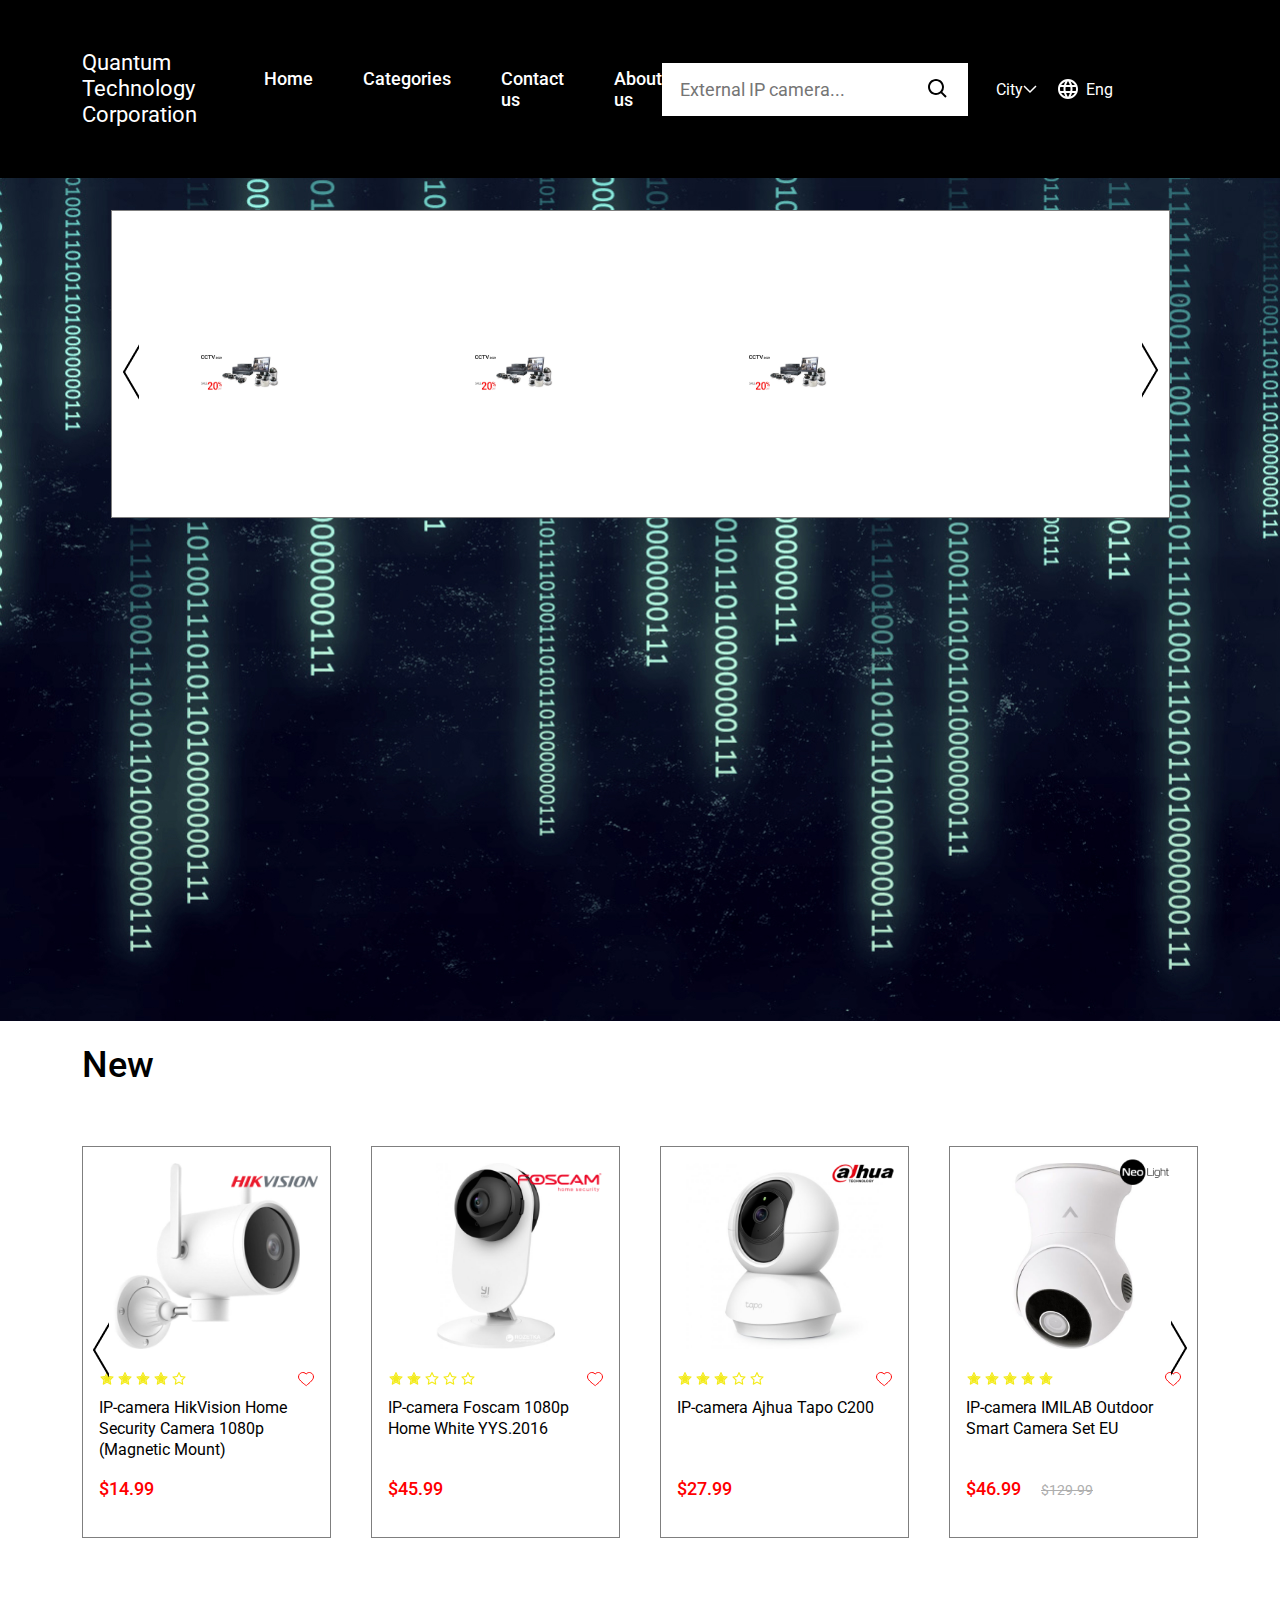
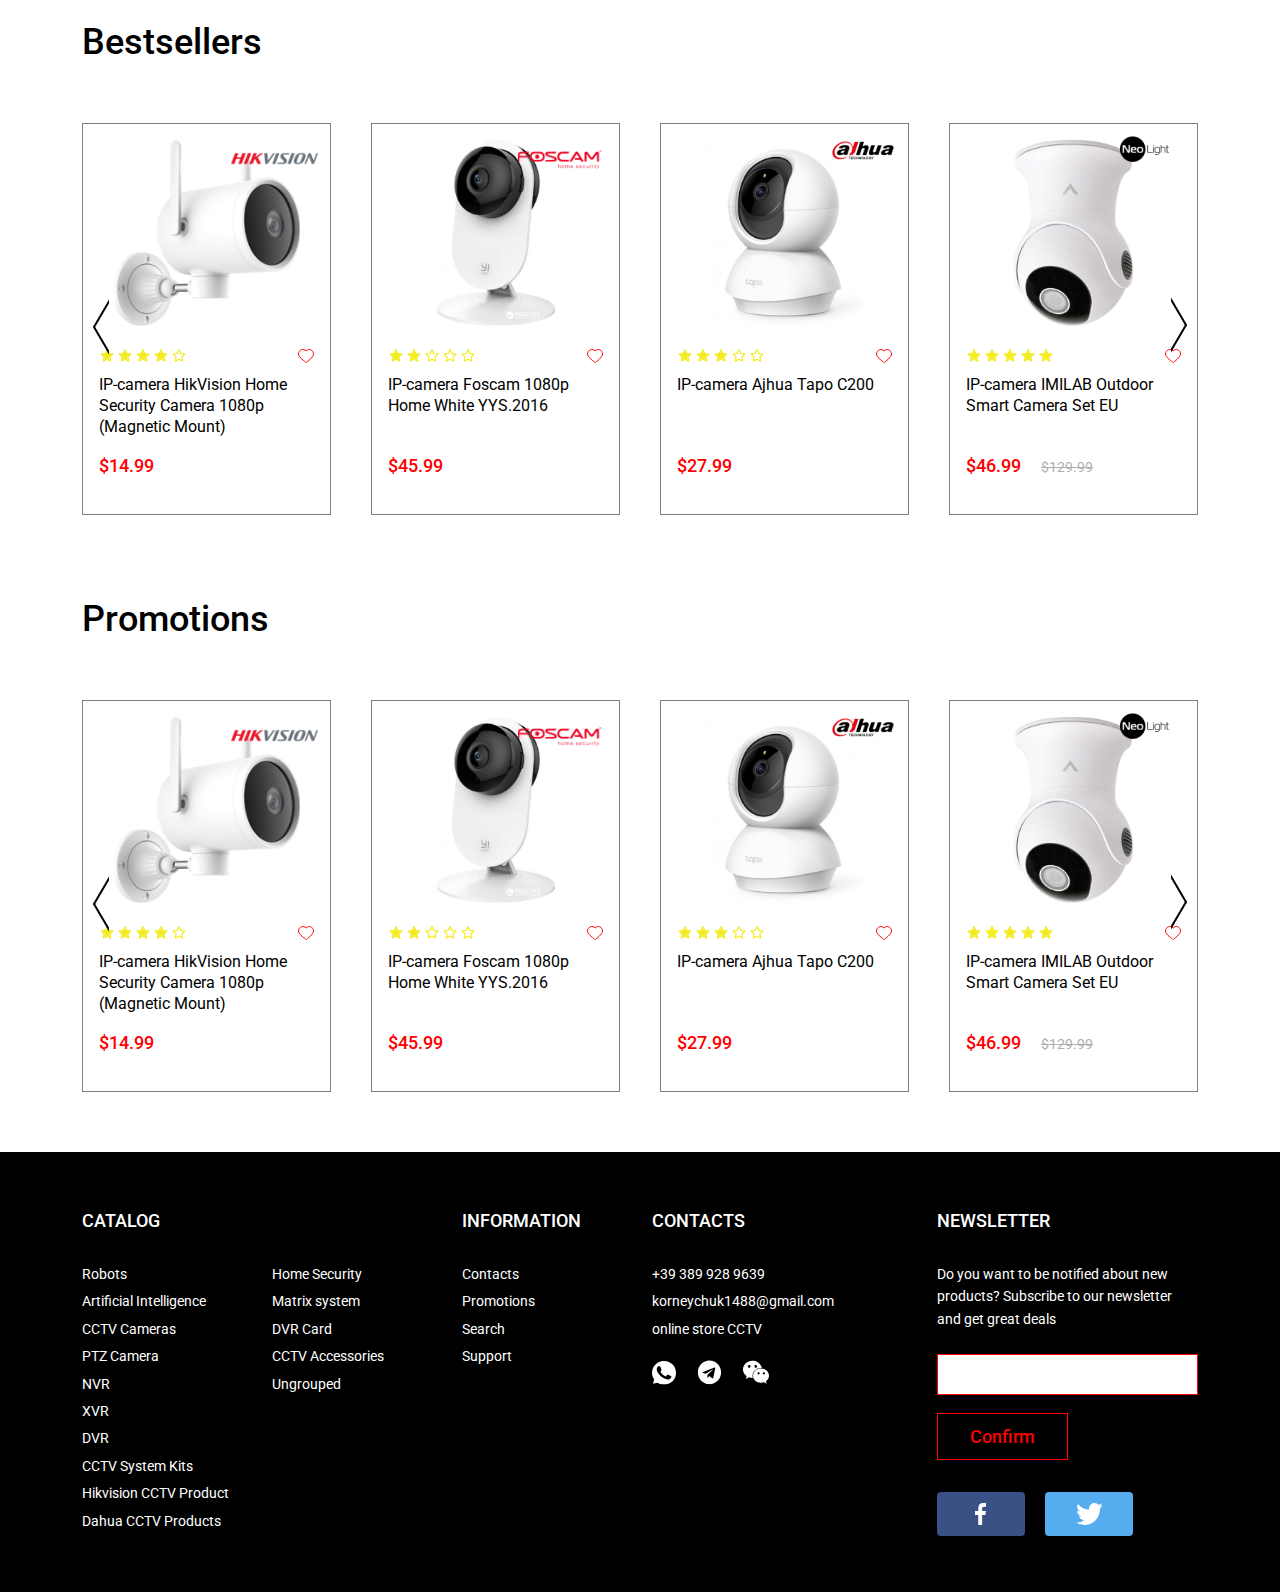
==== index.html @ fcdb1edb "Add files via upload" ====
<!DOCTYPE html>
<html lang="en">

<head>
  <meta charset="UTF-8">
  <meta name="viewport" content="width=device-width, initial-scale=1.0" />
  <meta http-equiv="X-UA-Compatible" content="ie=edge" />

  <title>Quantum Technology Corporation</title>
  <meta name="description" content="description of the site">
  <meta name="keywords" content="key 1, key 2, key 3…" />

  <meta name="google" content="notranslate">

  <!-- iOS Safari -->
  <meta name="apple-mobile-web-app-capable" content="yes">
  <meta name="apple-mobile-web-app-status-bar-style" content="black">

  <link rel="preconnect" href="https://fonts.gstatic.com">
  <link href="https://fonts.googleapis.com/css2?family=Roboto:wght@400;500&display=swap" rel="stylesheet">
<link rel="icon" href="favicon.svg"><link href="css/app.css" rel="stylesheet"></head>

<body>
  <div id="app">

    <header-component></header-component>

    <div class="banner">
      <div class="container">
        <div class="banner__inner">
          <!-- <div class="sidebar">
          <div class="sidebar__header">
            <div class="sidebar__title">Product Categories</div>
          </div>
          <ul class="sidebar__list">
            <li>
              <div class="link"><a href="#">Robots</a><img src="img/content/icons/dropdown.svg" alt=""></div>
              <ul>
                <li>
                  <div class="link"><a href="#">Robots</a><img src="img/content/icons/dropdown.svg" alt=""></div>
                </li>
              </ul>
            </li>
          </ul>
        </div> -->
          <div class="banner__info">
            <div class="swiper-container banner-slider">
              <div class="swiper-wrapper">
                <div class="swiper-slide">
                  <div class="banner-card">
                    <div class="banner-block">
                      <img src="img/content/cctv.png" alt="" class="banner-img01">
                      <img src="img/content/banner-sale.png" alt="" class="banner-img01">
                    </div>
                    <div class="banner-block">
                      <img src="img/content/banner.png" alt="" class="banner-img03">
                    </div>
                  </div>
                </div>
                <div class="swiper-slide">
                  <div class="banner-card">
                    <div class="banner-block">
                      <img src="img/content/cctv.png" alt="" class="banner-img01">
                      <img src="img/content/banner-sale.png" alt="" class="banner-img01">
                    </div>
                    <div class="banner-block">
                      <img src="img/content/banner.png" alt="" class="banner-img03">
                    </div>
                  </div>
                </div>
                <div class="swiper-slide">
                  <div class="banner-card">
                    <div class="banner-block">
                      <img src="img/content/cctv.png" alt="" class="banner-img01">
                      <img src="img/content/banner-sale.png" alt="" class="banner-img01">
                    </div>
                    <div class="banner-block">
                      <img src="img/content/banner.png" alt="" class="banner-img03">
                    </div>
                  </div>
                </div>
              </div>
              <div class="swiper-button-next"></div>
              <div class="swiper-button-prev"></div>
            </div>
            <div class="banner__products">
              <div class="title"></div>
              <div class="inner"></div>
            </div>
          </div>
        </div>
      </div>
    </div>

    <div class="container">
      <!-- Slider main container -->
      <div class="section">
        <div class="section__title">New</div>
        <div class="swiper-container product-slider">
          <div class="swiper-wrapper">
            <div class="swiper-slide">
              <div class="product-card">
                <div class="brand"><img src="img/content/products/brands/hik-vision.png" alt=""></div>
                <a href="product.html" class="container-img"><img src="img/content/products/1.png" alt=""></a>
                <div class="product-panel">
                  <div class="stars">
                    <img src="img/content/icons/star.svg" alt="">
                    <img src="img/content/icons/star.svg" alt="">
                    <img src="img/content/icons/star.svg" alt="">
                    <img src="img/content/icons/star.svg" alt="">
                    <img src="img/content/icons/star-outline.svg" alt="">
                  </div>
                  <div class="favorites"><img src="img/content/icons/favorites.svg" alt=""></div>
                </div>
  
                <a href="product.html" class="title">IP-camera HikVision Home Security Camera 1080p (Magnetic Mount)</a>
  
                <div class="price">$14.99</div>
              </div>
            </div>
  
            <div class="swiper-slide">
              <div class="product-card">
                <div class="brand"><img src="img/content/products/brands/foscam.png" alt=""></div>
                <a href="product.html" class="container-img"><img src="img/content/products/2.png" alt=""></a>
                <div class="product-panel">
                  <div class="stars">
                    <img src="img/content/icons/star.svg" alt="">
                    <img src="img/content/icons/star.svg" alt="">
                    <img src="img/content/icons/star-outline.svg" alt="">
                    <img src="img/content/icons/star-outline.svg" alt="">
                    <img src="img/content/icons/star-outline.svg" alt="">
                  </div>
                  <div class="favorites"><img src="img/content/icons/favorites.svg" alt=""></div>
                </div>
  
                <a href="product.html" class="title">IP-camera Foscam 1080p Home White YYS.2016</a>
  
                <div class="price">$45.99</div>
              </div>
            </div>
  
            <div class="swiper-slide">
              <div class="product-card">
                <div class="brand"><img src="img/content/products/brands/ahua.png" alt=""></div>
                <a href="product.html" class="container-img"><img src="img/content/products/3.png" alt=""></a>
                <div class="product-panel">
                  <div class="stars">
                    <img src="img/content/icons/star.svg" alt="">
                    <img src="img/content/icons/star.svg" alt="">
                    <img src="img/content/icons/star.svg" alt="">
                    <img src="img/content/icons/star-outline.svg" alt="">
                    <img src="img/content/icons/star-outline.svg" alt="">
                  </div>
                  <div class="favorites"><img src="img/content/icons/favorites.svg" alt=""></div>
                </div>
  
                <a href="product.html" class="title">IP-camera Ajhua Tapo C200</a>
  
                <div class="price">$27.99</div>
              </div>
            </div>
  
            <div class="swiper-slide">
              <div class="product-card">
                <div class="brand"><img src="img/content/products/brands/neo-light.png" alt=""></div>
                <a href="product.html" class="container-img"><img src="img/content/products/4.png" alt=""></a>
                <div class="product-panel">
                  <div class="stars">
                    <img src="img/content/icons/star.svg" alt="">
                    <img src="img/content/icons/star.svg" alt="">
                    <img src="img/content/icons/star.svg" alt="">
                    <img src="img/content/icons/star.svg" alt="">
                    <img src="img/content/icons/star.svg" alt="">
                  </div>
                  <div class="favorites"><img src="img/content/icons/favorites.svg" alt=""></div>
                </div>
  
                <a href="product.html" class="title">IP-camera IMILAB Outdoor Smart Camera Set EU</a>
  
                <div class="price">$46.99 <span class="old-price">$129.99</span></div>
              </div>
            </div>
  
            <div class="swiper-slide">
              <div class="product-card">
                <div class="brand"><img src="img/content/products/brands/hik-vision.png" alt=""></div>
                <a href="product.html" class="container-img"><img src="img/content/products/1.png" alt=""></a>
                <div class="product-panel">
                  <div class="stars">
                    <img src="img/content/icons/star.svg" alt="">
                    <img src="img/content/icons/star.svg" alt="">
                    <img src="img/content/icons/star.svg" alt="">
                    <img src="img/content/icons/star.svg" alt="">
                    <img src="img/content/icons/star-outline.svg" alt="">
                  </div>
                  <div class="favorites"><img src="img/content/icons/favorites.svg" alt=""></div>
                </div>
  
                <a href="product.html" class="title">IP-camera HikVision Home Security Camera 1080p (Magnetic Mount)</a>
  
                <div class="price">$14.99</div>
              </div>
            </div>
  
            <div class="swiper-slide">
              <div class="product-card">
                <div class="brand"><img src="img/content/products/brands/foscam.png" alt=""></div>
                <a href="product.html" class="container-img"><img src="img/content/products/2.png" alt=""></a>
                <div class="product-panel">
                  <div class="stars">
                    <img src="img/content/icons/star.svg" alt="">
                    <img src="img/content/icons/star.svg" alt="">
                    <img src="img/content/icons/star-outline.svg" alt="">
                    <img src="img/content/icons/star-outline.svg" alt="">
                    <img src="img/content/icons/star-outline.svg" alt="">
                  </div>
                  <div class="favorites"><img src="img/content/icons/favorites.svg" alt=""></div>
                </div>
  
                <a href="product.html" class="title">IP-camera Foscam 1080p Home White YYS.2016</a>
  
                <div class="price">$45.99</div>
              </div>
            </div>
  
            <div class="swiper-slide">
              <div class="product-card">
                <div class="brand"><img src="img/content/products/brands/ahua.png" alt=""></div>
                <a href="product.html" class="container-img"><img src="img/content/products/3.png" alt=""></a>
                <div class="product-panel">
                  <div class="stars">
                    <img src="img/content/icons/star.svg" alt="">
                    <img src="img/content/icons/star.svg" alt="">
                    <img src="img/content/icons/star.svg" alt="">
                    <img src="img/content/icons/star-outline.svg" alt="">
                    <img src="img/content/icons/star-outline.svg" alt="">
                  </div>
                  <div class="favorites"><img src="img/content/icons/favorites.svg" alt=""></div>
                </div>
  
                <a href="product.html" class="title">IP-camera Ajhua Tapo C200</a>
  
                <div class="price">$27.99</div>
              </div>
            </div>
  
            <div class="swiper-slide">
              <div class="product-card">
                <div class="brand"><img src="img/content/products/brands/neo-light.png" alt=""></div>
                <a href="product.html" class="container-img"><img src="img/content/products/4.png" alt=""></a>
                <div class="product-panel">
                  <div class="stars">
                    <img src="img/content/icons/star.svg" alt="">
                    <img src="img/content/icons/star.svg" alt="">
                    <img src="img/content/icons/star.svg" alt="">
                    <img src="img/content/icons/star.svg" alt="">
                    <img src="img/content/icons/star.svg" alt="">
                  </div>
                  <div class="favorites"><img src="img/content/icons/favorites.svg" alt=""></div>
                </div>
  
                <a href="product.html" class="title">IP-camera IMILAB Outdoor Smart Camera Set EU</a>
  
                <div class="price">$46.99 <span class="old-price">$129.99</span></div>
              </div>
            </div>
          </div>
          <div class="swiper-button-next"></div>
          <div class="swiper-button-prev"></div>
        </div>
      </div>
      <div class="section">
        <div class="section__title">Bestsellers</div>
        <div class="swiper-container product-slider">
          <div class="swiper-wrapper">
            <div class="swiper-slide">
              <div class="product-card">
                <div class="brand"><img src="img/content/products/brands/hik-vision.png" alt=""></div>
                <a href="product.html" class="container-img"><img src="img/content/products/1.png" alt=""></a>
                <div class="product-panel">
                  <div class="stars">
                    <img src="img/content/icons/star.svg" alt="">
                    <img src="img/content/icons/star.svg" alt="">
                    <img src="img/content/icons/star.svg" alt="">
                    <img src="img/content/icons/star.svg" alt="">
                    <img src="img/content/icons/star-outline.svg" alt="">
                  </div>
                  <div class="favorites"><img src="img/content/icons/favorites.svg" alt=""></div>
                </div>
  
                <a href="product.html" class="title">IP-camera HikVision Home Security Camera 1080p (Magnetic Mount)</a>
  
                <div class="price">$14.99</div>
              </div>
            </div>
  
            <div class="swiper-slide">
              <div class="product-card">
                <div class="brand"><img src="img/content/products/brands/foscam.png" alt=""></div>
                <a href="product.html" class="container-img"><img src="img/content/products/2.png" alt=""></a>
                <div class="product-panel">
                  <div class="stars">
                    <img src="img/content/icons/star.svg" alt="">
                    <img src="img/content/icons/star.svg" alt="">
                    <img src="img/content/icons/star-outline.svg" alt="">
                    <img src="img/content/icons/star-outline.svg" alt="">
                    <img src="img/content/icons/star-outline.svg" alt="">
                  </div>
                  <div class="favorites"><img src="img/content/icons/favorites.svg" alt=""></div>
                </div>
  
                <a href="product.html" class="title">IP-camera Foscam 1080p Home White YYS.2016</a>
  
                <div class="price">$45.99</div>
              </div>
            </div>
  
            <div class="swiper-slide">
              <div class="product-card">
                <div class="brand"><img src="img/content/products/brands/ahua.png" alt=""></div>
                <a href="product.html" class="container-img"><img src="img/content/products/3.png" alt=""></a>
                <div class="product-panel">
                  <div class="stars">
                    <img src="img/content/icons/star.svg" alt="">
                    <img src="img/content/icons/star.svg" alt="">
                    <img src="img/content/icons/star.svg" alt="">
                    <img src="img/content/icons/star-outline.svg" alt="">
                    <img src="img/content/icons/star-outline.svg" alt="">
                  </div>
                  <div class="favorites"><img src="img/content/icons/favorites.svg" alt=""></div>
                </div>
  
                <a href="product.html" class="title">IP-camera Ajhua Tapo C200</a>
  
                <div class="price">$27.99</div>
              </div>
            </div>
  
            <div class="swiper-slide">
              <div class="product-card">
                <div class="brand"><img src="img/content/products/brands/neo-light.png" alt=""></div>
                <a href="product.html" class="container-img"><img src="img/content/products/4.png" alt=""></a>
                <div class="product-panel">
                  <div class="stars">
                    <img src="img/content/icons/star.svg" alt="">
                    <img src="img/content/icons/star.svg" alt="">
                    <img src="img/content/icons/star.svg" alt="">
                    <img src="img/content/icons/star.svg" alt="">
                    <img src="img/content/icons/star.svg" alt="">
                  </div>
                  <div class="favorites"><img src="img/content/icons/favorites.svg" alt=""></div>
                </div>
  
                <a href="product.html" class="title">IP-camera IMILAB Outdoor Smart Camera Set EU</a>
  
                <div class="price">$46.99 <span class="old-price">$129.99</span></div>
              </div>
            </div>
  
            <div class="swiper-slide">
              <div class="product-card">
                <div class="brand"><img src="img/content/products/brands/hik-vision.png" alt=""></div>
                <a href="product.html" class="container-img"><img src="img/content/products/1.png" alt=""></a>
                <div class="product-panel">
                  <div class="stars">
                    <img src="img/content/icons/star.svg" alt="">
                    <img src="img/content/icons/star.svg" alt="">
                    <img src="img/content/icons/star.svg" alt="">
                    <img src="img/content/icons/star.svg" alt="">
                    <img src="img/content/icons/star-outline.svg" alt="">
                  </div>
                  <div class="favorites"><img src="img/content/icons/favorites.svg" alt=""></div>
                </div>
  
                <a href="product.html" class="title">IP-camera HikVision Home Security Camera 1080p (Magnetic Mount)</a>
  
                <div class="price">$14.99</div>
              </div>
            </div>
  
            <div class="swiper-slide">
              <div class="product-card">
                <div class="brand"><img src="img/content/products/brands/foscam.png" alt=""></div>
                <a href="product.html" class="container-img"><img src="img/content/products/2.png" alt=""></a>
                <div class="product-panel">
                  <div class="stars">
                    <img src="img/content/icons/star.svg" alt="">
                    <img src="img/content/icons/star.svg" alt="">
                    <img src="img/content/icons/star-outline.svg" alt="">
                    <img src="img/content/icons/star-outline.svg" alt="">
                    <img src="img/content/icons/star-outline.svg" alt="">
                  </div>
                  <div class="favorites"><img src="img/content/icons/favorites.svg" alt=""></div>
                </div>
  
                <a href="product.html" class="title">IP-camera Foscam 1080p Home White YYS.2016</a>
  
                <div class="price">$45.99</div>
              </div>
            </div>
  
            <div class="swiper-slide">
              <div class="product-card">
                <div class="brand"><img src="img/content/products/brands/ahua.png" alt=""></div>
                <a href="product.html" class="container-img"><img src="img/content/products/3.png" alt=""></a>
                <div class="product-panel">
                  <div class="stars">
                    <img src="img/content/icons/star.svg" alt="">
                    <img src="img/content/icons/star.svg" alt="">
                    <img src="img/content/icons/star.svg" alt="">
                    <img src="img/content/icons/star-outline.svg" alt="">
                    <img src="img/content/icons/star-outline.svg" alt="">
                  </div>
                  <div class="favorites"><img src="img/content/icons/favorites.svg" alt=""></div>
                </div>
  
                <a href="product.html" class="title">IP-camera Ajhua Tapo C200</a>
  
                <div class="price">$27.99</div>
              </div>
            </div>
  
            <div class="swiper-slide">
              <div class="product-card">
                <div class="brand"><img src="img/content/products/brands/neo-light.png" alt=""></div>
                <a href="product.html" class="container-img"><img src="img/content/products/4.png" alt=""></a>
                <div class="product-panel">
                  <div class="stars">
                    <img src="img/content/icons/star.svg" alt="">
                    <img src="img/content/icons/star.svg" alt="">
                    <img src="img/content/icons/star.svg" alt="">
                    <img src="img/content/icons/star.svg" alt="">
                    <img src="img/content/icons/star.svg" alt="">
                  </div>
                  <div class="favorites"><img src="img/content/icons/favorites.svg" alt=""></div>
                </div>
  
                <a href="product.html" class="title">IP-camera IMILAB Outdoor Smart Camera Set EU</a>
  
                <div class="price">$46.99 <span class="old-price">$129.99</span></div>
              </div>
            </div>
          </div>
          <div class="swiper-button-next"></div>
          <div class="swiper-button-prev"></div>
        </div>
      </div>
      <div class="section">
        <div class="section__title">Promotions</div>
        <div class="swiper-container product-slider">
          <div class="swiper-wrapper">
            <div class="swiper-slide">
              <div class="product-card">
                <div class="brand"><img src="img/content/products/brands/hik-vision.png" alt=""></div>
                <a href="product.html" class="container-img"><img src="img/content/products/1.png" alt=""></a>
                <div class="product-panel">
                  <div class="stars">
                    <img src="img/content/icons/star.svg" alt="">
                    <img src="img/content/icons/star.svg" alt="">
                    <img src="img/content/icons/star.svg" alt="">
                    <img src="img/content/icons/star.svg" alt="">
                    <img src="img/content/icons/star-outline.svg" alt="">
                  </div>
                  <div class="favorites"><img src="img/content/icons/favorites.svg" alt=""></div>
                </div>
  
                <a href="product.html" class="title">IP-camera HikVision Home Security Camera 1080p (Magnetic Mount)</a>
  
                <div class="price">$14.99</div>
              </div>
            </div>
  
            <div class="swiper-slide">
              <div class="product-card">
                <div class="brand"><img src="img/content/products/brands/foscam.png" alt=""></div>
                <a href="product.html" class="container-img"><img src="img/content/products/2.png" alt=""></a>
                <div class="product-panel">
                  <div class="stars">
                    <img src="img/content/icons/star.svg" alt="">
                    <img src="img/content/icons/star.svg" alt="">
                    <img src="img/content/icons/star-outline.svg" alt="">
                    <img src="img/content/icons/star-outline.svg" alt="">
                    <img src="img/content/icons/star-outline.svg" alt="">
                  </div>
                  <div class="favorites"><img src="img/content/icons/favorites.svg" alt=""></div>
                </div>
  
                <a href="product.html" class="title">IP-camera Foscam 1080p Home White YYS.2016</a>
  
                <div class="price">$45.99</div>
              </div>
            </div>
  
            <div class="swiper-slide">
              <div class="product-card">
                <div class="brand"><img src="img/content/products/brands/ahua.png" alt=""></div>
                <a href="product.html" class="container-img"><img src="img/content/products/3.png" alt=""></a>
                <div class="product-panel">
                  <div class="stars">
                    <img src="img/content/icons/star.svg" alt="">
                    <img src="img/content/icons/star.svg" alt="">
                    <img src="img/content/icons/star.svg" alt="">
                    <img src="img/content/icons/star-outline.svg" alt="">
                    <img src="img/content/icons/star-outline.svg" alt="">
                  </div>
                  <div class="favorites"><img src="img/content/icons/favorites.svg" alt=""></div>
                </div>
  
                <a href="product.html" class="title">IP-camera Ajhua Tapo C200</a>
  
                <div class="price">$27.99</div>
              </div>
            </div>
  
            <div class="swiper-slide">
              <div class="product-card">
                <div class="brand"><img src="img/content/products/brands/neo-light.png" alt=""></div>
                <a href="product.html" class="container-img"><img src="img/content/products/4.png" alt=""></a>
                <div class="product-panel">
                  <div class="stars">
                    <img src="img/content/icons/star.svg" alt="">
                    <img src="img/content/icons/star.svg" alt="">
                    <img src="img/content/icons/star.svg" alt="">
                    <img src="img/content/icons/star.svg" alt="">
                    <img src="img/content/icons/star.svg" alt="">
                  </div>
                  <div class="favorites"><img src="img/content/icons/favorites.svg" alt=""></div>
                </div>
  
                <a href="product.html" class="title">IP-camera IMILAB Outdoor Smart Camera Set EU</a>
  
                <div class="price">$46.99 <span class="old-price">$129.99</span></div>
              </div>
            </div>
  
            <div class="swiper-slide">
              <div class="product-card">
                <div class="brand"><img src="img/content/products/brands/hik-vision.png" alt=""></div>
                <a href="product.html" class="container-img"><img src="img/content/products/1.png" alt=""></a>
                <div class="product-panel">
                  <div class="stars">
                    <img src="img/content/icons/star.svg" alt="">
                    <img src="img/content/icons/star.svg" alt="">
                    <img src="img/content/icons/star.svg" alt="">
                    <img src="img/content/icons/star.svg" alt="">
                    <img src="img/content/icons/star-outline.svg" alt="">
                  </div>
                  <div class="favorites"><img src="img/content/icons/favorites.svg" alt=""></div>
                </div>
  
                <a href="product.html" class="title">IP-camera HikVision Home Security Camera 1080p (Magnetic Mount)</a>
  
                <div class="price">$14.99</div>
              </div>
            </div>
  
            <div class="swiper-slide">
              <div class="product-card">
                <div class="brand"><img src="img/content/products/brands/foscam.png" alt=""></div>
                <a href="product.html" class="container-img"><img src="img/content/products/2.png" alt=""></a>
                <div class="product-panel">
                  <div class="stars">
                    <img src="img/content/icons/star.svg" alt="">
                    <img src="img/content/icons/star.svg" alt="">
                    <img src="img/content/icons/star-outline.svg" alt="">
                    <img src="img/content/icons/star-outline.svg" alt="">
                    <img src="img/content/icons/star-outline.svg" alt="">
                  </div>
                  <div class="favorites"><img src="img/content/icons/favorites.svg" alt=""></div>
                </div>
  
                <a href="product.html" class="title">IP-camera Foscam 1080p Home White YYS.2016</a>
  
                <div class="price">$45.99</div>
              </div>
            </div>
  
            <div class="swiper-slide">
              <div class="product-card">
                <div class="brand"><img src="img/content/products/brands/ahua.png" alt=""></div>
                <a href="product.html" class="container-img"><img src="img/content/products/3.png" alt=""></a>
                <div class="product-panel">
                  <div class="stars">
                    <img src="img/content/icons/star.svg" alt="">
                    <img src="img/content/icons/star.svg" alt="">
                    <img src="img/content/icons/star.svg" alt="">
                    <img src="img/content/icons/star-outline.svg" alt="">
                    <img src="img/content/icons/star-outline.svg" alt="">
                  </div>
                  <div class="favorites"><img src="img/content/icons/favorites.svg" alt=""></div>
                </div>
  
                <a href="product.html" class="title">IP-camera Ajhua Tapo C200</a>
  
                <div class="price">$27.99</div>
              </div>
            </div>
  
            <div class="swiper-slide">
              <div class="product-card">
                <div class="brand"><img src="img/content/products/brands/neo-light.png" alt=""></div>
                <a href="product.html" class="container-img"><img src="img/content/products/4.png" alt=""></a>
                <div class="product-panel">
                  <div class="stars">
                    <img src="img/content/icons/star.svg" alt="">
                    <img src="img/content/icons/star.svg" alt="">
                    <img src="img/content/icons/star.svg" alt="">
                    <img src="img/content/icons/star.svg" alt="">
                    <img src="img/content/icons/star.svg" alt="">
                  </div>
                  <div class="favorites"><img src="img/content/icons/favorites.svg" alt=""></div>
                </div>
  
                <a href="product.html" class="title">IP-camera IMILAB Outdoor Smart Camera Set EU</a>
  
                <div class="price">$46.99 <span class="old-price">$129.99</span></div>
              </div>
            </div>
          </div>
          <div class="swiper-button-next"></div>
          <div class="swiper-button-prev"></div>
        </div>
      </div>

    </div>



    <footer-component></footer-component>
  </div>
<script src="js/app.js"></script></body>

</html>
---- css/app.css ----
[data-aos][data-aos][data-aos-duration="50"],body[data-aos-duration="50"] [data-aos]{transition-duration:50ms}[data-aos][data-aos][data-aos-delay="50"],body[data-aos-delay="50"] [data-aos]{transition-delay:0}[data-aos][data-aos][data-aos-delay="50"].aos-animate,body[data-aos-delay="50"] [data-aos].aos-animate{transition-delay:50ms}[data-aos][data-aos][data-aos-duration="100"],body[data-aos-duration="100"] [data-aos]{transition-duration:.1s}[data-aos][data-aos][data-aos-delay="100"],body[data-aos-delay="100"] [data-aos]{transition-delay:0}[data-aos][data-aos][data-aos-delay="100"].aos-animate,body[data-aos-delay="100"] [data-aos].aos-animate{transition-delay:.1s}[data-aos][data-aos][data-aos-duration="150"],body[data-aos-duration="150"] [data-aos]{transition-duration:.15s}[data-aos][data-aos][data-aos-delay="150"],body[data-aos-delay="150"] [data-aos]{transition-delay:0}[data-aos][data-aos][data-aos-delay="150"].aos-animate,body[data-aos-delay="150"] [data-aos].aos-animate{transition-delay:.15s}[data-aos][data-aos][data-aos-duration="200"],body[data-aos-duration="200"] [data-aos]{transition-duration:.2s}[data-aos][data-aos][data-aos-delay="200"],body[data-aos-delay="200"] [data-aos]{transition-delay:0}[data-aos][data-aos][data-aos-delay="200"].aos-animate,body[data-aos-delay="200"] [data-aos].aos-animate{transition-delay:.2s}[data-aos][data-aos][data-aos-duration="250"],body[data-aos-duration="250"] [data-aos]{transition-duration:.25s}[data-aos][data-aos][data-aos-delay="250"],body[data-aos-delay="250"] [data-aos]{transition-delay:0}[data-aos][data-aos][data-aos-delay="250"].aos-animate,body[data-aos-delay="250"] [data-aos].aos-animate{transition-delay:.25s}[data-aos][data-aos][data-aos-duration="300"],body[data-aos-duration="300"] [data-aos]{transition-duration:.3s}[data-aos][data-aos][data-aos-delay="300"],body[data-aos-delay="300"] [data-aos]{transition-delay:0}[data-aos][data-aos][data-aos-delay="300"].aos-animate,body[data-aos-delay="300"] [data-aos].aos-animate{transition-delay:.3s}[data-aos][data-aos][data-aos-duration="350"],body[data-aos-duration="350"] [data-aos]{transition-duration:.35s}[data-aos][data-aos][data-aos-delay="350"],body[data-aos-delay="350"] [data-aos]{transition-delay:0}[data-aos][data-aos][data-aos-delay="350"].aos-animate,body[data-aos-delay="350"] [data-aos].aos-animate{transition-delay:.35s}[data-aos][data-aos][data-aos-duration="400"],body[data-aos-duration="400"] [data-aos]{transition-duration:.4s}[data-aos][data-aos][data-aos-delay="400"],body[data-aos-delay="400"] [data-aos]{transition-delay:0}[data-aos][data-aos][data-aos-delay="400"].aos-animate,body[data-aos-delay="400"] [data-aos].aos-animate{transition-delay:.4s}[data-aos][data-aos][data-aos-duration="450"],body[data-aos-duration="450"] [data-aos]{transition-duration:.45s}[data-aos][data-aos][data-aos-delay="450"],body[data-aos-delay="450"] [data-aos]{transition-delay:0}[data-aos][data-aos][data-aos-delay="450"].aos-animate,body[data-aos-delay="450"] [data-aos].aos-animate{transition-delay:.45s}[data-aos][data-aos][data-aos-duration="500"],body[data-aos-duration="500"] [data-aos]{transition-duration:.5s}[data-aos][data-aos][data-aos-delay="500"],body[data-aos-delay="500"] [data-aos]{transition-delay:0}[data-aos][data-aos][data-aos-delay="500"].aos-animate,body[data-aos-delay="500"] [data-aos].aos-animate{transition-delay:.5s}[data-aos][data-aos][data-aos-duration="550"],body[data-aos-duration="550"] [data-aos]{transition-duration:.55s}[data-aos][data-aos][data-aos-delay="550"],body[data-aos-delay="550"] [data-aos]{transition-delay:0}[data-aos][data-aos][data-aos-delay="550"].aos-animate,body[data-aos-delay="550"] [data-aos].aos-animate{transition-delay:.55s}[data-aos][data-aos][data-aos-duration="600"],body[data-aos-duration="600"] [data-aos]{transition-duration:.6s}[data-aos][data-aos][data-aos-delay="600"],body[data-aos-delay="600"] [data-aos]{transition-delay:0}[data-aos][data-aos][data-aos-delay="600"].aos-animate,body[data-aos-delay="600"] [data-aos].aos-animate{transition-delay:.6s}[data-aos][data-aos][data-aos-duration="650"],body[data-aos-duration="650"] [data-aos]{transition-duration:.65s}[data-aos][data-aos][data-aos-delay="650"],body[data-aos-delay="650"] [data-aos]{transition-delay:0}[data-aos][data-aos][data-aos-delay="650"].aos-animate,body[data-aos-delay="650"] [data-aos].aos-animate{transition-delay:.65s}[data-aos][data-aos][data-aos-duration="700"],body[data-aos-duration="700"] [data-aos]{transition-duration:.7s}[data-aos][data-aos][data-aos-delay="700"],body[data-aos-delay="700"] [data-aos]{transition-delay:0}[data-aos][data-aos][data-aos-delay="700"].aos-animate,body[data-aos-delay="700"] [data-aos].aos-animate{transition-delay:.7s}[data-aos][data-aos][data-aos-duration="750"],body[data-aos-duration="750"] [data-aos]{transition-duration:.75s}[data-aos][data-aos][data-aos-delay="750"],body[data-aos-delay="750"] [data-aos]{transition-delay:0}[data-aos][data-aos][data-aos-delay="750"].aos-animate,body[data-aos-delay="750"] [data-aos].aos-animate{transition-delay:.75s}[data-aos][data-aos][data-aos-duration="800"],body[data-aos-duration="800"] [data-aos]{transition-duration:.8s}[data-aos][data-aos][data-aos-delay="800"],body[data-aos-delay="800"] [data-aos]{transition-delay:0}[data-aos][data-aos][data-aos-delay="800"].aos-animate,body[data-aos-delay="800"] [data-aos].aos-animate{transition-delay:.8s}[data-aos][data-aos][data-aos-duration="850"],body[data-aos-duration="850"] [data-aos]{transition-duration:.85s}[data-aos][data-aos][data-aos-delay="850"],body[data-aos-delay="850"] [data-aos]{transition-delay:0}[data-aos][data-aos][data-aos-delay="850"].aos-animate,body[data-aos-delay="850"] [data-aos].aos-animate{transition-delay:.85s}[data-aos][data-aos][data-aos-duration="900"],body[data-aos-duration="900"] [data-aos]{transition-duration:.9s}[data-aos][data-aos][data-aos-delay="900"],body[data-aos-delay="900"] [data-aos]{transition-delay:0}[data-aos][data-aos][data-aos-delay="900"].aos-animate,body[data-aos-delay="900"] [data-aos].aos-animate{transition-delay:.9s}[data-aos][data-aos][data-aos-duration="950"],body[data-aos-duration="950"] [data-aos]{transition-duration:.95s}[data-aos][data-aos][data-aos-delay="950"],body[data-aos-delay="950"] [data-aos]{transition-delay:0}[data-aos][data-aos][data-aos-delay="950"].aos-animate,body[data-aos-delay="950"] [data-aos].aos-animate{transition-delay:.95s}[data-aos][data-aos][data-aos-duration="1000"],body[data-aos-duration="1000"] [data-aos]{transition-duration:1s}[data-aos][data-aos][data-aos-delay="1000"],body[data-aos-delay="1000"] [data-aos]{transition-delay:0}[data-aos][data-aos][data-aos-delay="1000"].aos-animate,body[data-aos-delay="1000"] [data-aos].aos-animate{transition-delay:1s}[data-aos][data-aos][data-aos-duration="1050"],body[data-aos-duration="1050"] [data-aos]{transition-duration:1.05s}[data-aos][data-aos][data-aos-delay="1050"],body[data-aos-delay="1050"] [data-aos]{transition-delay:0}[data-aos][data-aos][data-aos-delay="1050"].aos-animate,body[data-aos-delay="1050"] [data-aos].aos-animate{transition-delay:1.05s}[data-aos][data-aos][data-aos-duration="1100"],body[data-aos-duration="1100"] [data-aos]{transition-duration:1.1s}[data-aos][data-aos][data-aos-delay="1100"],body[data-aos-delay="1100"] [data-aos]{transition-delay:0}[data-aos][data-aos][data-aos-delay="1100"].aos-animate,body[data-aos-delay="1100"] [data-aos].aos-animate{transition-delay:1.1s}[data-aos][data-aos][data-aos-duration="1150"],body[data-aos-duration="1150"] [data-aos]{transition-duration:1.15s}[data-aos][data-aos][data-aos-delay="1150"],body[data-aos-delay="1150"] [data-aos]{transition-delay:0}[data-aos][data-aos][data-aos-delay="1150"].aos-animate,body[data-aos-delay="1150"] [data-aos].aos-animate{transition-delay:1.15s}[data-aos][data-aos][data-aos-duration="1200"],body[data-aos-duration="1200"] [data-aos]{transition-duration:1.2s}[data-aos][data-aos][data-aos-delay="1200"],body[data-aos-delay="1200"] [data-aos]{transition-delay:0}[data-aos][data-aos][data-aos-delay="1200"].aos-animate,body[data-aos-delay="1200"] [data-aos].aos-animate{transition-delay:1.2s}[data-aos][data-aos][data-aos-duration="1250"],body[data-aos-duration="1250"] [data-aos]{transition-duration:1.25s}[data-aos][data-aos][data-aos-delay="1250"],body[data-aos-delay="1250"] [data-aos]{transition-delay:0}[data-aos][data-aos][data-aos-delay="1250"].aos-animate,body[data-aos-delay="1250"] [data-aos].aos-animate{transition-delay:1.25s}[data-aos][data-aos][data-aos-duration="1300"],body[data-aos-duration="1300"] [data-aos]{transition-duration:1.3s}[data-aos][data-aos][data-aos-delay="1300"],body[data-aos-delay="1300"] [data-aos]{transition-delay:0}[data-aos][data-aos][data-aos-delay="1300"].aos-animate,body[data-aos-delay="1300"] [data-aos].aos-animate{transition-delay:1.3s}[data-aos][data-aos][data-aos-duration="1350"],body[data-aos-duration="1350"] [data-aos]{transition-duration:1.35s}[data-aos][data-aos][data-aos-delay="1350"],body[data-aos-delay="1350"] [data-aos]{transition-delay:0}[data-aos][data-aos][data-aos-delay="1350"].aos-animate,body[data-aos-delay="1350"] [data-aos].aos-animate{transition-delay:1.35s}[data-aos][data-aos][data-aos-duration="1400"],body[data-aos-duration="1400"] [data-aos]{transition-duration:1.4s}[data-aos][data-aos][data-aos-delay="1400"],body[data-aos-delay="1400"] [data-aos]{transition-delay:0}[data-aos][data-aos][data-aos-delay="1400"].aos-animate,body[data-aos-delay="1400"] [data-aos].aos-animate{transition-delay:1.4s}[data-aos][data-aos][data-aos-duration="1450"],body[data-aos-duration="1450"] [data-aos]{transition-duration:1.45s}[data-aos][data-aos][data-aos-delay="1450"],body[data-aos-delay="1450"] [data-aos]{transition-delay:0}[data-aos][data-aos][data-aos-delay="1450"].aos-animate,body[data-aos-delay="1450"] [data-aos].aos-animate{transition-delay:1.45s}[data-aos][data-aos][data-aos-duration="1500"],body[data-aos-duration="1500"] [data-aos]{transition-duration:1.5s}[data-aos][data-aos][data-aos-delay="1500"],body[data-aos-delay="1500"] [data-aos]{transition-delay:0}[data-aos][data-aos][data-aos-delay="1500"].aos-animate,body[data-aos-delay="1500"] [data-aos].aos-animate{transition-delay:1.5s}[data-aos][data-aos][data-aos-duration="1550"],body[data-aos-duration="1550"] [data-aos]{transition-duration:1.55s}[data-aos][data-aos][data-aos-delay="1550"],body[data-aos-delay="1550"] [data-aos]{transition-delay:0}[data-aos][data-aos][data-aos-delay="1550"].aos-animate,body[data-aos-delay="1550"] [data-aos].aos-animate{transition-delay:1.55s}[data-aos][data-aos][data-aos-duration="1600"],body[data-aos-duration="1600"] [data-aos]{transition-duration:1.6s}[data-aos][data-aos][data-aos-delay="1600"],body[data-aos-delay="1600"] [data-aos]{transition-delay:0}[data-aos][data-aos][data-aos-delay="1600"].aos-animate,body[data-aos-delay="1600"] [data-aos].aos-animate{transition-delay:1.6s}[data-aos][data-aos][data-aos-duration="1650"],body[data-aos-duration="1650"] [data-aos]{transition-duration:1.65s}[data-aos][data-aos][data-aos-delay="1650"],body[data-aos-delay="1650"] [data-aos]{transition-delay:0}[data-aos][data-aos][data-aos-delay="1650"].aos-animate,body[data-aos-delay="1650"] [data-aos].aos-animate{transition-delay:1.65s}[data-aos][data-aos][data-aos-duration="1700"],body[data-aos-duration="1700"] [data-aos]{transition-duration:1.7s}[data-aos][data-aos][data-aos-delay="1700"],body[data-aos-delay="1700"] [data-aos]{transition-delay:0}[data-aos][data-aos][data-aos-delay="1700"].aos-animate,body[data-aos-delay="1700"] [data-aos].aos-animate{transition-delay:1.7s}[data-aos][data-aos][data-aos-duration="1750"],body[data-aos-duration="1750"] [data-aos]{transition-duration:1.75s}[data-aos][data-aos][data-aos-delay="1750"],body[data-aos-delay="1750"] [data-aos]{transition-delay:0}[data-aos][data-aos][data-aos-delay="1750"].aos-animate,body[data-aos-delay="1750"] [data-aos].aos-animate{transition-delay:1.75s}[data-aos][data-aos][data-aos-duration="1800"],body[data-aos-duration="1800"] [data-aos]{transition-duration:1.8s}[data-aos][data-aos][data-aos-delay="1800"],body[data-aos-delay="1800"] [data-aos]{transition-delay:0}[data-aos][data-aos][data-aos-delay="1800"].aos-animate,body[data-aos-delay="1800"] [data-aos].aos-animate{transition-delay:1.8s}[data-aos][data-aos][data-aos-duration="1850"],body[data-aos-duration="1850"] [data-aos]{transition-duration:1.85s}[data-aos][data-aos][data-aos-delay="1850"],body[data-aos-delay="1850"] [data-aos]{transition-delay:0}[data-aos][data-aos][data-aos-delay="1850"].aos-animate,body[data-aos-delay="1850"] [data-aos].aos-animate{transition-delay:1.85s}[data-aos][data-aos][data-aos-duration="1900"],body[data-aos-duration="1900"] [data-aos]{transition-duration:1.9s}[data-aos][data-aos][data-aos-delay="1900"],body[data-aos-delay="1900"] [data-aos]{transition-delay:0}[data-aos][data-aos][data-aos-delay="1900"].aos-animate,body[data-aos-delay="1900"] [data-aos].aos-animate{transition-delay:1.9s}[data-aos][data-aos][data-aos-duration="1950"],body[data-aos-duration="1950"] [data-aos]{transition-duration:1.95s}[data-aos][data-aos][data-aos-delay="1950"],body[data-aos-delay="1950"] [data-aos]{transition-delay:0}[data-aos][data-aos][data-aos-delay="1950"].aos-animate,body[data-aos-delay="1950"] [data-aos].aos-animate{transition-delay:1.95s}[data-aos][data-aos][data-aos-duration="2000"],body[data-aos-duration="2000"] [data-aos]{transition-duration:2s}[data-aos][data-aos][data-aos-delay="2000"],body[data-aos-delay="2000"] [data-aos]{transition-delay:0}[data-aos][data-aos][data-aos-delay="2000"].aos-animate,body[data-aos-delay="2000"] [data-aos].aos-animate{transition-delay:2s}[data-aos][data-aos][data-aos-duration="2050"],body[data-aos-duration="2050"] [data-aos]{transition-duration:2.05s}[data-aos][data-aos][data-aos-delay="2050"],body[data-aos-delay="2050"] [data-aos]{transition-delay:0}[data-aos][data-aos][data-aos-delay="2050"].aos-animate,body[data-aos-delay="2050"] [data-aos].aos-animate{transition-delay:2.05s}[data-aos][data-aos][data-aos-duration="2100"],body[data-aos-duration="2100"] [data-aos]{transition-duration:2.1s}[data-aos][data-aos][data-aos-delay="2100"],body[data-aos-delay="2100"] [data-aos]{transition-delay:0}[data-aos][data-aos][data-aos-delay="2100"].aos-animate,body[data-aos-delay="2100"] [data-aos].aos-animate{transition-delay:2.1s}[data-aos][data-aos][data-aos-duration="2150"],body[data-aos-duration="2150"] [data-aos]{transition-duration:2.15s}[data-aos][data-aos][data-aos-delay="2150"],body[data-aos-delay="2150"] [data-aos]{transition-delay:0}[data-aos][data-aos][data-aos-delay="2150"].aos-animate,body[data-aos-delay="2150"] [data-aos].aos-animate{transition-delay:2.15s}[data-aos][data-aos][data-aos-duration="2200"],body[data-aos-duration="2200"] [data-aos]{transition-duration:2.2s}[data-aos][data-aos][data-aos-delay="2200"],body[data-aos-delay="2200"] [data-aos]{transition-delay:0}[data-aos][data-aos][data-aos-delay="2200"].aos-animate,body[data-aos-delay="2200"] [data-aos].aos-animate{transition-delay:2.2s}[data-aos][data-aos][data-aos-duration="2250"],body[data-aos-duration="2250"] [data-aos]{transition-duration:2.25s}[data-aos][data-aos][data-aos-delay="2250"],body[data-aos-delay="2250"] [data-aos]{transition-delay:0}[data-aos][data-aos][data-aos-delay="2250"].aos-animate,body[data-aos-delay="2250"] [data-aos].aos-animate{transition-delay:2.25s}[data-aos][data-aos][data-aos-duration="2300"],body[data-aos-duration="2300"] [data-aos]{transition-duration:2.3s}[data-aos][data-aos][data-aos-delay="2300"],body[data-aos-delay="2300"] [data-aos]{transition-delay:0}[data-aos][data-aos][data-aos-delay="2300"].aos-animate,body[data-aos-delay="2300"] [data-aos].aos-animate{transition-delay:2.3s}[data-aos][data-aos][data-aos-duration="2350"],body[data-aos-duration="2350"] [data-aos]{transition-duration:2.35s}[data-aos][data-aos][data-aos-delay="2350"],body[data-aos-delay="2350"] [data-aos]{transition-delay:0}[data-aos][data-aos][data-aos-delay="2350"].aos-animate,body[data-aos-delay="2350"] [data-aos].aos-animate{transition-delay:2.35s}[data-aos][data-aos][data-aos-duration="2400"],body[data-aos-duration="2400"] [data-aos]{transition-duration:2.4s}[data-aos][data-aos][data-aos-delay="2400"],body[data-aos-delay="2400"] [data-aos]{transition-delay:0}[data-aos][data-aos][data-aos-delay="2400"].aos-animate,body[data-aos-delay="2400"] [data-aos].aos-animate{transition-delay:2.4s}[data-aos][data-aos][data-aos-duration="2450"],body[data-aos-duration="2450"] [data-aos]{transition-duration:2.45s}[data-aos][data-aos][data-aos-delay="2450"],body[data-aos-delay="2450"] [data-aos]{transition-delay:0}[data-aos][data-aos][data-aos-delay="2450"].aos-animate,body[data-aos-delay="2450"] [data-aos].aos-animate{transition-delay:2.45s}[data-aos][data-aos][data-aos-duration="2500"],body[data-aos-duration="2500"] [data-aos]{transition-duration:2.5s}[data-aos][data-aos][data-aos-delay="2500"],body[data-aos-delay="2500"] [data-aos]{transition-delay:0}[data-aos][data-aos][data-aos-delay="2500"].aos-animate,body[data-aos-delay="2500"] [data-aos].aos-animate{transition-delay:2.5s}[data-aos][data-aos][data-aos-duration="2550"],body[data-aos-duration="2550"] [data-aos]{transition-duration:2.55s}[data-aos][data-aos][data-aos-delay="2550"],body[data-aos-delay="2550"] [data-aos]{transition-delay:0}[data-aos][data-aos][data-aos-delay="2550"].aos-animate,body[data-aos-delay="2550"] [data-aos].aos-animate{transition-delay:2.55s}[data-aos][data-aos][data-aos-duration="2600"],body[data-aos-duration="2600"] [data-aos]{transition-duration:2.6s}[data-aos][data-aos][data-aos-delay="2600"],body[data-aos-delay="2600"] [data-aos]{transition-delay:0}[data-aos][data-aos][data-aos-delay="2600"].aos-animate,body[data-aos-delay="2600"] [data-aos].aos-animate{transition-delay:2.6s}[data-aos][data-aos][data-aos-duration="2650"],body[data-aos-duration="2650"] [data-aos]{transition-duration:2.65s}[data-aos][data-aos][data-aos-delay="2650"],body[data-aos-delay="2650"] [data-aos]{transition-delay:0}[data-aos][data-aos][data-aos-delay="2650"].aos-animate,body[data-aos-delay="2650"] [data-aos].aos-animate{transition-delay:2.65s}[data-aos][data-aos][data-aos-duration="2700"],body[data-aos-duration="2700"] [data-aos]{transition-duration:2.7s}[data-aos][data-aos][data-aos-delay="2700"],body[data-aos-delay="2700"] [data-aos]{transition-delay:0}[data-aos][data-aos][data-aos-delay="2700"].aos-animate,body[data-aos-delay="2700"] [data-aos].aos-animate{transition-delay:2.7s}[data-aos][data-aos][data-aos-duration="2750"],body[data-aos-duration="2750"] [data-aos]{transition-duration:2.75s}[data-aos][data-aos][data-aos-delay="2750"],body[data-aos-delay="2750"] [data-aos]{transition-delay:0}[data-aos][data-aos][data-aos-delay="2750"].aos-animate,body[data-aos-delay="2750"] [data-aos].aos-animate{transition-delay:2.75s}[data-aos][data-aos][data-aos-duration="2800"],body[data-aos-duration="2800"] [data-aos]{transition-duration:2.8s}[data-aos][data-aos][data-aos-delay="2800"],body[data-aos-delay="2800"] [data-aos]{transition-delay:0}[data-aos][data-aos][data-aos-delay="2800"].aos-animate,body[data-aos-delay="2800"] [data-aos].aos-animate{transition-delay:2.8s}[data-aos][data-aos][data-aos-duration="2850"],body[data-aos-duration="2850"] [data-aos]{transition-duration:2.85s}[data-aos][data-aos][data-aos-delay="2850"],body[data-aos-delay="2850"] [data-aos]{transition-delay:0}[data-aos][data-aos][data-aos-delay="2850"].aos-animate,body[data-aos-delay="2850"] [data-aos].aos-animate{transition-delay:2.85s}[data-aos][data-aos][data-aos-duration="2900"],body[data-aos-duration="2900"] [data-aos]{transition-duration:2.9s}[data-aos][data-aos][data-aos-delay="2900"],body[data-aos-delay="2900"] [data-aos]{transition-delay:0}[data-aos][data-aos][data-aos-delay="2900"].aos-animate,body[data-aos-delay="2900"] [data-aos].aos-animate{transition-delay:2.9s}[data-aos][data-aos][data-aos-duration="2950"],body[data-aos-duration="2950"] [data-aos]{transition-duration:2.95s}[data-aos][data-aos][data-aos-delay="2950"],body[data-aos-delay="2950"] [data-aos]{transition-delay:0}[data-aos][data-aos][data-aos-delay="2950"].aos-animate,body[data-aos-delay="2950"] [data-aos].aos-animate{transition-delay:2.95s}[data-aos][data-aos][data-aos-duration="3000"],body[data-aos-duration="3000"] [data-aos]{transition-duration:3s}[data-aos][data-aos][data-aos-delay="3000"],body[data-aos-delay="3000"] [data-aos]{transition-delay:0}[data-aos][data-aos][data-aos-delay="3000"].aos-animate,body[data-aos-delay="3000"] [data-aos].aos-animate{transition-delay:3s}[data-aos][data-aos][data-aos-easing=linear],body[data-aos-easing=linear] [data-aos]{transition-timing-function:cubic-bezier(.25,.25,.75,.75)}[data-aos][data-aos][data-aos-easing=ease],body[data-aos-easing=ease] [data-aos]{transition-timing-function:ease}[data-aos][data-aos][data-aos-easing=ease-in],body[data-aos-easing=ease-in] [data-aos]{transition-timing-function:ease-in}[data-aos][data-aos][data-aos-easing=ease-out],body[data-aos-easing=ease-out] [data-aos]{transition-timing-function:ease-out}[data-aos][data-aos][data-aos-easing=ease-in-out],body[data-aos-easing=ease-in-out] [data-aos]{transition-timing-function:ease-in-out}[data-aos][data-aos][data-aos-easing=ease-in-back],body[data-aos-easing=ease-in-back] [data-aos]{transition-timing-function:cubic-bezier(.6,-.28,.735,.045)}[data-aos][data-aos][data-aos-easing=ease-out-back],body[data-aos-easing=ease-out-back] [data-aos]{transition-timing-function:cubic-bezier(.175,.885,.32,1.275)}[data-aos][data-aos][data-aos-easing=ease-in-out-back],body[data-aos-easing=ease-in-out-back] [data-aos]{transition-timing-function:cubic-bezier(.68,-.55,.265,1.55)}[data-aos][data-aos][data-aos-easing=ease-in-sine],body[data-aos-easing=ease-in-sine] [data-aos]{transition-timing-function:cubic-bezier(.47,0,.745,.715)}[data-aos][data-aos][data-aos-easing=ease-out-sine],body[data-aos-easing=ease-out-sine] [data-aos]{transition-timing-function:cubic-bezier(.39,.575,.565,1)}[data-aos][data-aos][data-aos-easing=ease-in-out-sine],body[data-aos-easing=ease-in-out-sine] [data-aos]{transition-timing-function:cubic-bezier(.445,.05,.55,.95)}[data-aos][data-aos][data-aos-easing=ease-in-quad],body[data-aos-easing=ease-in-quad] [data-aos]{transition-timing-function:cubic-bezier(.55,.085,.68,.53)}[data-aos][data-aos][data-aos-easing=ease-out-quad],body[data-aos-easing=ease-out-quad] [data-aos]{transition-timing-function:cubic-bezier(.25,.46,.45,.94)}[data-aos][data-aos][data-aos-easing=ease-in-out-quad],body[data-aos-easing=ease-in-out-quad] [data-aos]{transition-timing-function:cubic-bezier(.455,.03,.515,.955)}[data-aos][data-aos][data-aos-easing=ease-in-cubic],body[data-aos-easing=ease-in-cubic] [data-aos]{transition-timing-function:cubic-bezier(.55,.085,.68,.53)}[data-aos][data-aos][data-aos-easing=ease-out-cubic],body[data-aos-easing=ease-out-cubic] [data-aos]{transition-timing-function:cubic-bezier(.25,.46,.45,.94)}[data-aos][data-aos][data-aos-easing=ease-in-out-cubic],body[data-aos-easing=ease-in-out-cubic] [data-aos]{transition-timing-function:cubic-bezier(.455,.03,.515,.955)}[data-aos][data-aos][data-aos-easing=ease-in-quart],body[data-aos-easing=ease-in-quart] [data-aos]{transition-timing-function:cubic-bezier(.55,.085,.68,.53)}[data-aos][data-aos][data-aos-easing=ease-out-quart],body[data-aos-easing=ease-out-quart] [data-aos]{transition-timing-function:cubic-bezier(.25,.46,.45,.94)}[data-aos][data-aos][data-aos-easing=ease-in-out-quart],body[data-aos-easing=ease-in-out-quart] [data-aos]{transition-timing-function:cubic-bezier(.455,.03,.515,.955)}[data-aos^=fade][data-aos^=fade]{opacity:0;transition-property:opacity,transform}[data-aos^=fade][data-aos^=fade].aos-animate{opacity:1;transform:translateZ(0)}[data-aos=fade-up]{transform:translate3d(0,100px,0)}[data-aos=fade-down]{transform:translate3d(0,-100px,0)}[data-aos=fade-right]{transform:translate3d(-100px,0,0)}[data-aos=fade-left]{transform:translate3d(100px,0,0)}[data-aos=fade-up-right]{transform:translate3d(-100px,100px,0)}[data-aos=fade-up-left]{transform:translate3d(100px,100px,0)}[data-aos=fade-down-right]{transform:translate3d(-100px,-100px,0)}[data-aos=fade-down-left]{transform:translate3d(100px,-100px,0)}[data-aos^=zoom][data-aos^=zoom]{opacity:0;transition-property:opacity,transform}[data-aos^=zoom][data-aos^=zoom].aos-animate{opacity:1;transform:translateZ(0) scale(1)}[data-aos=zoom-in]{transform:scale(.6)}[data-aos=zoom-in-up]{transform:translate3d(0,100px,0) scale(.6)}[data-aos=zoom-in-down]{transform:translate3d(0,-100px,0) scale(.6)}[data-aos=zoom-in-right]{transform:translate3d(-100px,0,0) scale(.6)}[data-aos=zoom-in-left]{transform:translate3d(100px,0,0) scale(.6)}[data-aos=zoom-out]{transform:scale(1.2)}[data-aos=zoom-out-up]{transform:translate3d(0,100px,0) scale(1.2)}[data-aos=zoom-out-down]{transform:translate3d(0,-100px,0) scale(1.2)}[data-aos=zoom-out-right]{transform:translate3d(-100px,0,0) scale(1.2)}[data-aos=zoom-out-left]{transform:translate3d(100px,0,0) scale(1.2)}[data-aos^=slide][data-aos^=slide]{transition-property:transform}[data-aos^=slide][data-aos^=slide].aos-animate{transform:translateZ(0)}[data-aos=slide-up]{transform:translate3d(0,100%,0)}[data-aos=slide-down]{transform:translate3d(0,-100%,0)}[data-aos=slide-right]{transform:translate3d(-100%,0,0)}[data-aos=slide-left]{transform:translate3d(100%,0,0)}[data-aos^=flip][data-aos^=flip]{backface-visibility:hidden;transition-property:transform}[data-aos=flip-left]{transform:perspective(2500px) rotateY(-100deg)}[data-aos=flip-left].aos-animate{transform:perspective(2500px) rotateY(0)}[data-aos=flip-right]{transform:perspective(2500px) rotateY(100deg)}[data-aos=flip-right].aos-animate{transform:perspective(2500px) rotateY(0)}[data-aos=flip-up]{transform:perspective(2500px) rotateX(-100deg)}[data-aos=flip-up].aos-animate{transform:perspective(2500px) rotateX(0)}[data-aos=flip-down]{transform:perspective(2500px) rotateX(100deg)}[data-aos=flip-down].aos-animate{transform:perspective(2500px) rotateX(0)}
/**
 * Swiper 6.6.2
 * Most modern mobile touch slider and framework with hardware accelerated transitions
 * https://swiperjs.com
 *
 * Copyright 2014-2021 Vladimir Kharlampidi
 *
 * Released under the MIT License
 *
 * Released on: May 19, 2021
 */

@font-face {
  font-family: 'swiper-icons';
  src: url('data:application/font-woff;charset=utf-8;base64, [base64]//wADZ2x5ZgAAAywAAADMAAAD2MHtryVoZWFkAAABbAAAADAAAAA2E2+eoWhoZWEAAAGcAAAAHwAAACQC9gDzaG10eAAAAigAAAAZAAAArgJkABFsb2NhAAAC0AAAAFoAAABaFQAUGG1heHAAAAG8AAAAHwAAACAAcABAbmFtZQAAA/gAAAE5AAACXvFdBwlwb3N0AAAFNAAAAGIAAACE5s74hXjaY2BkYGAAYpf5Hu/j+W2+MnAzMYDAzaX6QjD6/4//Bxj5GA8AuRwMYGkAPywL13jaY2BkYGA88P8Agx4j+/8fQDYfA1AEBWgDAIB2BOoAeNpjYGRgYNBh4GdgYgABEMnIABJzYNADCQAACWgAsQB42mNgYfzCOIGBlYGB0YcxjYGBwR1Kf2WQZGhhYGBiYGVmgAFGBiQQkOaawtDAoMBQxXjg/wEGPcYDDA4wNUA2CCgwsAAAO4EL6gAAeNpj2M0gyAACqxgGNWBkZ2D4/wMA+xkDdgAAAHjaY2BgYGaAYBkGRgYQiAHyGMF8FgYHIM3DwMHABGQrMOgyWDLEM1T9/w8UBfEMgLzE////P/5//f/V/xv+r4eaAAeMbAxwIUYmIMHEgKYAYjUcsDAwsLKxc3BycfPw8jEQA/[base64]/uznmfPFBNODM2K7MTQ45YEAZqGP81AmGGcF3iPqOop0r1SPTaTbVkfUe4HXj97wYE+yNwWYxwWu4v1ugWHgo3S1XdZEVqWM7ET0cfnLGxWfkgR42o2PvWrDMBSFj/IHLaF0zKjRgdiVMwScNRAoWUoH78Y2icB/yIY09An6AH2Bdu/UB+yxopYshQiEvnvu0dURgDt8QeC8PDw7Fpji3fEA4z/PEJ6YOB5hKh4dj3EvXhxPqH/SKUY3rJ7srZ4FZnh1PMAtPhwP6fl2PMJMPDgeQ4rY8YT6Gzao0eAEA409DuggmTnFnOcSCiEiLMgxCiTI6Cq5DZUd3Qmp10vO0LaLTd2cjN4fOumlc7lUYbSQcZFkutRG7g6JKZKy0RmdLY680CDnEJ+UMkpFFe1RN7nxdVpXrC4aTtnaurOnYercZg2YVmLN/d/gczfEimrE/fs/bOuq29Zmn8tloORaXgZgGa78yO9/cnXm2BpaGvq25Dv9S4E9+5SIc9PqupJKhYFSSl47+Qcr1mYNAAAAeNptw0cKwkAAAMDZJA8Q7OUJvkLsPfZ6zFVERPy8qHh2YER+3i/BP83vIBLLySsoKimrqKqpa2hp6+jq6RsYGhmbmJqZSy0sraxtbO3sHRydnEMU4uR6yx7JJXveP7WrDycAAAAAAAH//wACeNpjYGRgYOABYhkgZgJCZgZNBkYGLQZtIJsFLMYAAAw3ALgAeNolizEKgDAQBCchRbC2sFER0YD6qVQiBCv/H9ezGI6Z5XBAw8CBK/m5iQQVauVbXLnOrMZv2oLdKFa8Pjuru2hJzGabmOSLzNMzvutpB3N42mNgZGBg4GKQYzBhYMxJLMlj4GBgAYow/P/PAJJhLM6sSoWKfWCAAwDAjgbRAAB42mNgYGBkAIIbCZo5IPrmUn0hGA0AO8EFTQAA') format('woff');
  font-weight: 400;
  font-style: normal;
}
:root {
  --swiper-theme-color: #007aff;
}
.swiper-container {
  margin-left: auto;
  margin-right: auto;
  position: relative;
  overflow: hidden;
  list-style: none;
  padding: 0;
  /* Fix of Webkit flickering */
  z-index: 1;
}
.swiper-container-vertical > .swiper-wrapper {
  flex-direction: column;
}
.swiper-wrapper {
  position: relative;
  width: 100%;
  height: 100%;
  z-index: 1;
  display: flex;
  transition-property: transform;
  box-sizing: content-box;
}
.swiper-container-android .swiper-slide,
.swiper-wrapper {
  transform: translate3d(0px, 0, 0);
}
.swiper-container-multirow > .swiper-wrapper {
  flex-wrap: wrap;
}
.swiper-container-multirow-column > .swiper-wrapper {
  flex-wrap: wrap;
  flex-direction: column;
}
.swiper-container-free-mode > .swiper-wrapper {
  transition-timing-function: ease-out;
  margin: 0 auto;
}
.swiper-container-pointer-events {
  touch-action: pan-y;
}
.swiper-container-pointer-events.swiper-container-vertical {
  touch-action: pan-x;
}
.swiper-slide {
  flex-shrink: 0;
  width: 100%;
  height: 100%;
  position: relative;
  transition-property: transform;
}
.swiper-slide-invisible-blank {
  visibility: hidden;
}
/* Auto Height */
.swiper-container-autoheight,
.swiper-container-autoheight .swiper-slide {
  height: auto;
}
.swiper-container-autoheight .swiper-wrapper {
  align-items: flex-start;
  transition-property: transform, height;
}
/* 3D Effects */
.swiper-container-3d {
  perspective: 1200px;
}
.swiper-container-3d .swiper-wrapper,
.swiper-container-3d .swiper-slide,
.swiper-container-3d .swiper-slide-shadow-left,
.swiper-container-3d .swiper-slide-shadow-right,
.swiper-container-3d .swiper-slide-shadow-top,
.swiper-container-3d .swiper-slide-shadow-bottom,
.swiper-container-3d .swiper-cube-shadow {
  transform-style: preserve-3d;
}
.swiper-container-3d .swiper-slide-shadow-left,
.swiper-container-3d .swiper-slide-shadow-right,
.swiper-container-3d .swiper-slide-shadow-top,
.swiper-container-3d .swiper-slide-shadow-bottom {
  position: absolute;
  left: 0;
  top: 0;
  width: 100%;
  height: 100%;
  pointer-events: none;
  z-index: 10;
}
.swiper-container-3d .swiper-slide-shadow-left {
  background-image: linear-gradient(to left, rgba(0, 0, 0, 0.5), rgba(0, 0, 0, 0));
}
.swiper-container-3d .swiper-slide-shadow-right {
  background-image: linear-gradient(to right, rgba(0, 0, 0, 0.5), rgba(0, 0, 0, 0));
}
.swiper-container-3d .swiper-slide-shadow-top {
  background-image: linear-gradient(to top, rgba(0, 0, 0, 0.5), rgba(0, 0, 0, 0));
}
.swiper-container-3d .swiper-slide-shadow-bottom {
  background-image: linear-gradient(to bottom, rgba(0, 0, 0, 0.5), rgba(0, 0, 0, 0));
}
/* CSS Mode */
.swiper-container-css-mode > .swiper-wrapper {
  overflow: auto;
  scrollbar-width: none;
  /* For Firefox */
  -ms-overflow-style: none;
  /* For Internet Explorer and Edge */
}
.swiper-container-css-mode > .swiper-wrapper::-webkit-scrollbar {
  display: none;
}
.swiper-container-css-mode > .swiper-wrapper > .swiper-slide {
  scroll-snap-align: start start;
}
.swiper-container-horizontal.swiper-container-css-mode > .swiper-wrapper {
  scroll-snap-type: x mandatory;
}
.swiper-container-vertical.swiper-container-css-mode > .swiper-wrapper {
  scroll-snap-type: y mandatory;
}
:root {
  --swiper-navigation-size: 44px;
  /*
  --swiper-navigation-color: var(--swiper-theme-color);
  */
}
.swiper-button-prev,
.swiper-button-next {
  position: absolute;
  top: 50%;
  width: calc(var(--swiper-navigation-size) / 44 * 27);
  height: var(--swiper-navigation-size);
  margin-top: calc(0px - (var(--swiper-navigation-size) / 2));
  z-index: 10;
  cursor: pointer;
  display: flex;
  align-items: center;
  justify-content: center;
  color: var(--swiper-navigation-color, var(--swiper-theme-color));
}
.swiper-button-prev.swiper-button-disabled,
.swiper-button-next.swiper-button-disabled {
  opacity: 0.35;
  cursor: auto;
  pointer-events: none;
}
.swiper-button-prev:after,
.swiper-button-next:after {
  font-family: swiper-icons;
  font-size: var(--swiper-navigation-size);
  text-transform: none !important;
  letter-spacing: 0;
  text-transform: none;
  font-variant: initial;
  line-height: 1;
}
.swiper-button-prev,
.swiper-container-rtl .swiper-button-next {
  left: 10px;
  right: auto;
}
.swiper-button-prev:after,
.swiper-container-rtl .swiper-button-next:after {
  content: 'prev';
}
.swiper-button-next,
.swiper-container-rtl .swiper-button-prev {
  right: 10px;
  left: auto;
}
.swiper-button-next:after,
.swiper-container-rtl .swiper-button-prev:after {
  content: 'next';
}
.swiper-button-prev.swiper-button-white,
.swiper-button-next.swiper-button-white {
  --swiper-navigation-color: #ffffff;
}
.swiper-button-prev.swiper-button-black,
.swiper-button-next.swiper-button-black {
  --swiper-navigation-color: #000000;
}
.swiper-button-lock {
  display: none;
}
:root {
  /*
  --swiper-pagination-color: var(--swiper-theme-color);
  */
}
.swiper-pagination {
  position: absolute;
  text-align: center;
  transition: 300ms opacity;
  transform: translate3d(0, 0, 0);
  z-index: 10;
}
.swiper-pagination.swiper-pagination-hidden {
  opacity: 0;
}
/* Common Styles */
.swiper-pagination-fraction,
.swiper-pagination-custom,
.swiper-container-horizontal > .swiper-pagination-bullets {
  bottom: 10px;
  left: 0;
  width: 100%;
}
/* Bullets */
.swiper-pagination-bullets-dynamic {
  overflow: hidden;
  font-size: 0;
}
.swiper-pagination-bullets-dynamic .swiper-pagination-bullet {
  transform: scale(0.33);
  position: relative;
}
.swiper-pagination-bullets-dynamic .swiper-pagination-bullet-active {
  transform: scale(1);
}
.swiper-pagination-bullets-dynamic .swiper-pagination-bullet-active-main {
  transform: scale(1);
}
.swiper-pagination-bullets-dynamic .swiper-pagination-bullet-active-prev {
  transform: scale(0.66);
}
.swiper-pagination-bullets-dynamic .swiper-pagination-bullet-active-prev-prev {
  transform: scale(0.33);
}
.swiper-pagination-bullets-dynamic .swiper-pagination-bullet-active-next {
  transform: scale(0.66);
}
.swiper-pagination-bullets-dynamic .swiper-pagination-bullet-active-next-next {
  transform: scale(0.33);
}
.swiper-pagination-bullet {
  width: 8px;
  height: 8px;
  display: inline-block;
  border-radius: 50%;
  background: #000;
  opacity: 0.2;
}
button.swiper-pagination-bullet {
  border: none;
  margin: 0;
  padding: 0;
  box-shadow: none;
  -webkit-appearance: none;
          appearance: none;
}
.swiper-pagination-clickable .swiper-pagination-bullet {
  cursor: pointer;
}
.swiper-pagination-bullet-active {
  opacity: 1;
  background: var(--swiper-pagination-color, var(--swiper-theme-color));
}
.swiper-container-vertical > .swiper-pagination-bullets {
  right: 10px;
  top: 50%;
  transform: translate3d(0px, -50%, 0);
}
.swiper-container-vertical > .swiper-pagination-bullets .swiper-pagination-bullet {
  margin: 6px 0;
  display: block;
}
.swiper-container-vertical > .swiper-pagination-bullets.swiper-pagination-bullets-dynamic {
  top: 50%;
  transform: translateY(-50%);
  width: 8px;
}
.swiper-container-vertical > .swiper-pagination-bullets.swiper-pagination-bullets-dynamic .swiper-pagination-bullet {
  display: inline-block;
  transition: 200ms transform, 200ms top;
}
.swiper-container-horizontal > .swiper-pagination-bullets .swiper-pagination-bullet {
  margin: 0 4px;
}
.swiper-container-horizontal > .swiper-pagination-bullets.swiper-pagination-bullets-dynamic {
  left: 50%;
  transform: translateX(-50%);
  white-space: nowrap;
}
.swiper-container-horizontal > .swiper-pagination-bullets.swiper-pagination-bullets-dynamic .swiper-pagination-bullet {
  transition: 200ms transform, 200ms left;
}
.swiper-container-horizontal.swiper-container-rtl > .swiper-pagination-bullets-dynamic .swiper-pagination-bullet {
  transition: 200ms transform, 200ms right;
}
/* Progress */
.swiper-pagination-progressbar {
  background: rgba(0, 0, 0, 0.25);
  position: absolute;
}
.swiper-pagination-progressbar .swiper-pagination-progressbar-fill {
  background: var(--swiper-pagination-color, var(--swiper-theme-color));
  position: absolute;
  left: 0;
  top: 0;
  width: 100%;
  height: 100%;
  transform: scale(0);
  transform-origin: left top;
}
.swiper-container-rtl .swiper-pagination-progressbar .swiper-pagination-progressbar-fill {
  transform-origin: right top;
}
.swiper-container-horizontal > .swiper-pagination-progressbar,
.swiper-container-vertical > .swiper-pagination-progressbar.swiper-pagination-progressbar-opposite {
  width: 100%;
  height: 4px;
  left: 0;
  top: 0;
}
.swiper-container-vertical > .swiper-pagination-progressbar,
.swiper-container-horizontal > .swiper-pagination-progressbar.swiper-pagination-progressbar-opposite {
  width: 4px;
  height: 100%;
  left: 0;
  top: 0;
}
.swiper-pagination-white {
  --swiper-pagination-color: #ffffff;
}
.swiper-pagination-black {
  --swiper-pagination-color: #000000;
}
.swiper-pagination-lock {
  display: none;
}
/* Scrollbar */
.swiper-scrollbar {
  border-radius: 10px;
  position: relative;
  -ms-touch-action: none;
  background: rgba(0, 0, 0, 0.1);
}
.swiper-container-horizontal > .swiper-scrollbar {
  position: absolute;
  left: 1%;
  bottom: 3px;
  z-index: 50;
  height: 5px;
  width: 98%;
}
.swiper-container-vertical > .swiper-scrollbar {
  position: absolute;
  right: 3px;
  top: 1%;
  z-index: 50;
  width: 5px;
  height: 98%;
}
.swiper-scrollbar-drag {
  height: 100%;
  width: 100%;
  position: relative;
  background: rgba(0, 0, 0, 0.5);
  border-radius: 10px;
  left: 0;
  top: 0;
}
.swiper-scrollbar-cursor-drag {
  cursor: move;
}
.swiper-scrollbar-lock {
  display: none;
}
.swiper-zoom-container {
  width: 100%;
  height: 100%;
  display: flex;
  justify-content: center;
  align-items: center;
  text-align: center;
}
.swiper-zoom-container > img,
.swiper-zoom-container > svg,
.swiper-zoom-container > canvas {
  max-width: 100%;
  max-height: 100%;
  object-fit: contain;
}
.swiper-slide-zoomed {
  cursor: move;
}
/* Preloader */
:root {
  /*
  --swiper-preloader-color: var(--swiper-theme-color);
  */
}
.swiper-lazy-preloader {
  width: 42px;
  height: 42px;
  position: absolute;
  left: 50%;
  top: 50%;
  margin-left: -21px;
  margin-top: -21px;
  z-index: 10;
  transform-origin: 50%;
  animation: swiper-preloader-spin 1s infinite linear;
  box-sizing: border-box;
  border: 4px solid var(--swiper-preloader-color, var(--swiper-theme-color));
  border-radius: 50%;
  border-top-color: transparent;
}
.swiper-lazy-preloader-white {
  --swiper-preloader-color: #fff;
}
.swiper-lazy-preloader-black {
  --swiper-preloader-color: #000;
}
@keyframes swiper-preloader-spin {
  100% {
    transform: rotate(360deg);
  }
}
/* a11y */
.swiper-container .swiper-notification {
  position: absolute;
  left: 0;
  top: 0;
  pointer-events: none;
  opacity: 0;
  z-index: -1000;
}
.swiper-container-fade.swiper-container-free-mode .swiper-slide {
  transition-timing-function: ease-out;
}
.swiper-container-fade .swiper-slide {
  pointer-events: none;
  transition-property: opacity;
}
.swiper-container-fade .swiper-slide .swiper-slide {
  pointer-events: none;
}
.swiper-container-fade .swiper-slide-active,
.swiper-container-fade .swiper-slide-active .swiper-slide-active {
  pointer-events: auto;
}
.swiper-container-cube {
  overflow: visible;
}
.swiper-container-cube .swiper-slide {
  pointer-events: none;
  -webkit-backface-visibility: hidden;
          backface-visibility: hidden;
  z-index: 1;
  visibility: hidden;
  transform-origin: 0 0;
  width: 100%;
  height: 100%;
}
.swiper-container-cube .swiper-slide .swiper-slide {
  pointer-events: none;
}
.swiper-container-cube.swiper-container-rtl .swiper-slide {
  transform-origin: 100% 0;
}
.swiper-container-cube .swiper-slide-active,
.swiper-container-cube .swiper-slide-active .swiper-slide-active {
  pointer-events: auto;
}
.swiper-container-cube .swiper-slide-active,
.swiper-container-cube .swiper-slide-next,
.swiper-container-cube .swiper-slide-prev,
.swiper-container-cube .swiper-slide-next + .swiper-slide {
  pointer-events: auto;
  visibility: visible;
}
.swiper-container-cube .swiper-slide-shadow-top,
.swiper-container-cube .swiper-slide-shadow-bottom,
.swiper-container-cube .swiper-slide-shadow-left,
.swiper-container-cube .swiper-slide-shadow-right {
  z-index: 0;
  -webkit-backface-visibility: hidden;
          backface-visibility: hidden;
}
.swiper-container-cube .swiper-cube-shadow {
  position: absolute;
  left: 0;
  bottom: 0px;
  width: 100%;
  height: 100%;
  opacity: 0.6;
  z-index: 0;
}
.swiper-container-cube .swiper-cube-shadow:before {
  content: '';
  background: #000;
  position: absolute;
  left: 0;
  top: 0;
  bottom: 0;
  right: 0;
  filter: blur(50px);
}
.swiper-container-flip {
  overflow: visible;
}
.swiper-container-flip .swiper-slide {
  pointer-events: none;
  -webkit-backface-visibility: hidden;
          backface-visibility: hidden;
  z-index: 1;
}
.swiper-container-flip .swiper-slide .swiper-slide {
  pointer-events: none;
}
.swiper-container-flip .swiper-slide-active,
.swiper-container-flip .swiper-slide-active .swiper-slide-active {
  pointer-events: auto;
}
.swiper-container-flip .swiper-slide-shadow-top,
.swiper-container-flip .swiper-slide-shadow-bottom,
.swiper-container-flip .swiper-slide-shadow-left,
.swiper-container-flip .swiper-slide-shadow-right {
  z-index: 0;
  -webkit-backface-visibility: hidden;
          backface-visibility: hidden;
}

/* Core variables */
/**
 * Variables
*/
/* Typography */
/* Breakpoints */
/* Paths */
/* Grid setup */
/* Colour palette */
/* Components */
/* CSS Reset */
html,
body,
div,
span,
applet,
object,
iframe,
h1,
h2,
h3,
h4,
h5,
h6,
p,
blockquote,
pre,
a,
abbr,
acronym,
address,
big,
cite,
code,
del,
dfn,
em,
img,
ins,
kbd,
q,
s,
samp,
small,
strike,
strong,
tt,
var,
b,
u,
i,
center,
dl,
dt,
dd,
ol,
ul,
li,
fieldset,
form,
label,
legend,
table,
caption,
tbody,
tfoot,
thead,
tr,
th,
td,
article,
aside,
canvas,
details,
embed,
figure,
figcaption,
footer,
header,
hgroup,
menu,
nav,
output,
ruby,
section,
summary,
time,
mark,
audio,
video {
  border: none;
  font: inherit;
  font-size: 100%;
  margin: 0;
  padding: 0;
  vertical-align: baseline;
}

html {
  -webkit-box-sizing: border-box;
          box-sizing: border-box;
}

*,
*:before,
*:after {
  -webkit-box-sizing: inherit;
          box-sizing: inherit;
}

article,
aside,
details,
figcaption,
figure,
footer,
header,
hgroup,
main,
nav,
section,
summary,
main {
  display: block;
}

audio,
canvas,
video {
  display: inline-block;
}

body {
  margin: 0;
}

ul {
  list-style-type: none;
}

a {
  background: transparent;
  text-decoration: none;
}

button,
input {
  line-height: normal;
}

input[type=search] {
  -webkit-appearance: textfield;
}

input[type=search]::-webkit-search-decoration,
input[type=search]::-webkit-search-cancel-button {
  -webkit-appearance: none;
}

button::-moz-focus-inner,
input::-moz-focus-inner {
  border: 0;
  padding: 0;
}

textarea {
  overflow: auto;
  vertical-align: top;
}

img {
  display: block;
  max-width: 100%;
  height: auto;
}

textarea:focus,
input:focus {
  outline: 0;
}

input {
  margin: 0;
  padding: 0;
  -webkit-appearance: none;
     -moz-appearance: none;
          appearance: none;
}

/* Fonts */
/**
 * Fonts
*/
/* Mixins, helpers and functions */
/**
 * Helper mixins
*/
/* Components */
/* AOS animation */
/* Bootstrap Grid */
/*!
 * Bootstrap Grid v5.0.0-beta1 (https://getbootstrap.com/)
 * Copyright 2011-2020 The Bootstrap Authors
 * Copyright 2011-2020 Twitter, Inc.
 * Licensed under MIT (https://github.com/twbs/bootstrap/blob/main/LICENSE)
 */
.container, .container-fluid, .container-lg, .container-md, .container-sm, .container-xl, .container-xxl {
  width: 100%;
  padding-right: var(--bs-gutter-x, 0.75rem);
  padding-left: var(--bs-gutter-x, 0.75rem);
  margin-right: auto;
  margin-left: auto;
}

@media (min-width: 576px) {
  .container, .container-sm {
    max-width: 540px;
  }
}
@media (min-width: 768px) {
  .container, .container-md, .container-sm {
    max-width: 720px;
  }
}
@media (min-width: 992px) {
  .container, .container-lg, .container-md, .container-sm {
    max-width: 960px;
  }
}
@media (min-width: 1200px) {
  .container, .container-lg, .container-md, .container-sm, .container-xl {
    max-width: 1140px;
  }
}
@media (min-width: 1400px) {
  .container, .container-lg, .container-md, .container-sm, .container-xl, .container-xxl {
    max-width: 1320px;
  }
}
.row {
  --bs-gutter-x:1.5rem;
  --bs-gutter-y:0;
  display: -webkit-box;
  display: -ms-flexbox;
  display: flex;
  -ms-flex-wrap: wrap;
      flex-wrap: wrap;
  margin-top: calc(var(--bs-gutter-y) * -1);
  margin-right: calc(var(--bs-gutter-x)/ -2);
  margin-left: calc(var(--bs-gutter-x)/ -2);
}

.row > * {
  -webkit-box-sizing: border-box;
          box-sizing: border-box;
  -ms-flex-negative: 0;
      flex-shrink: 0;
  width: 100%;
  max-width: 100%;
  padding-right: calc(var(--bs-gutter-x)/ 2);
  padding-left: calc(var(--bs-gutter-x)/ 2);
  margin-top: var(--bs-gutter-y);
}

.col {
  -webkit-box-flex: 1;
      -ms-flex: 1 0 0%;
          flex: 1 0 0%;
}

.row-cols-auto > * {
  -webkit-box-flex: 0;
      -ms-flex: 0 0 auto;
          flex: 0 0 auto;
  width: auto;
}

.row-cols-1 > * {
  -webkit-box-flex: 0;
      -ms-flex: 0 0 auto;
          flex: 0 0 auto;
  width: 100%;
}

.row-cols-2 > * {
  -webkit-box-flex: 0;
      -ms-flex: 0 0 auto;
          flex: 0 0 auto;
  width: 50%;
}

.row-cols-3 > * {
  -webkit-box-flex: 0;
      -ms-flex: 0 0 auto;
          flex: 0 0 auto;
  width: 33.3333333333%;
}

.row-cols-4 > * {
  -webkit-box-flex: 0;
      -ms-flex: 0 0 auto;
          flex: 0 0 auto;
  width: 25%;
}

.row-cols-5 > * {
  -webkit-box-flex: 0;
      -ms-flex: 0 0 auto;
          flex: 0 0 auto;
  width: 20%;
}

.row-cols-6 > * {
  -webkit-box-flex: 0;
      -ms-flex: 0 0 auto;
          flex: 0 0 auto;
  width: 16.6666666667%;
}

.col-auto {
  -webkit-box-flex: 0;
      -ms-flex: 0 0 auto;
          flex: 0 0 auto;
  width: auto;
}

.col-1 {
  -webkit-box-flex: 0;
      -ms-flex: 0 0 auto;
          flex: 0 0 auto;
  width: 8.3333333333%;
}

.col-2 {
  -webkit-box-flex: 0;
      -ms-flex: 0 0 auto;
          flex: 0 0 auto;
  width: 16.6666666667%;
}

.col-3 {
  -webkit-box-flex: 0;
      -ms-flex: 0 0 auto;
          flex: 0 0 auto;
  width: 25%;
}

.col-4 {
  -webkit-box-flex: 0;
      -ms-flex: 0 0 auto;
          flex: 0 0 auto;
  width: 33.3333333333%;
}

.col-5 {
  -webkit-box-flex: 0;
      -ms-flex: 0 0 auto;
          flex: 0 0 auto;
  width: 41.6666666667%;
}

.col-6 {
  -webkit-box-flex: 0;
      -ms-flex: 0 0 auto;
          flex: 0 0 auto;
  width: 50%;
}

.col-7 {
  -webkit-box-flex: 0;
      -ms-flex: 0 0 auto;
          flex: 0 0 auto;
  width: 58.3333333333%;
}

.col-8 {
  -webkit-box-flex: 0;
      -ms-flex: 0 0 auto;
          flex: 0 0 auto;
  width: 66.6666666667%;
}

.col-9 {
  -webkit-box-flex: 0;
      -ms-flex: 0 0 auto;
          flex: 0 0 auto;
  width: 75%;
}

.col-10 {
  -webkit-box-flex: 0;
      -ms-flex: 0 0 auto;
          flex: 0 0 auto;
  width: 83.3333333333%;
}

.col-11 {
  -webkit-box-flex: 0;
      -ms-flex: 0 0 auto;
          flex: 0 0 auto;
  width: 91.6666666667%;
}

.col-12 {
  -webkit-box-flex: 0;
      -ms-flex: 0 0 auto;
          flex: 0 0 auto;
  width: 100%;
}

.offset-1 {
  margin-left: 8.3333333333%;
}

.offset-2 {
  margin-left: 16.6666666667%;
}

.offset-3 {
  margin-left: 25%;
}

.offset-4 {
  margin-left: 33.3333333333%;
}

.offset-5 {
  margin-left: 41.6666666667%;
}

.offset-6 {
  margin-left: 50%;
}

.offset-7 {
  margin-left: 58.3333333333%;
}

.offset-8 {
  margin-left: 66.6666666667%;
}

.offset-9 {
  margin-left: 75%;
}

.offset-10 {
  margin-left: 83.3333333333%;
}

.offset-11 {
  margin-left: 91.6666666667%;
}

.g-0, .gx-0 {
  --bs-gutter-x:0;
}

.g-0, .gy-0 {
  --bs-gutter-y:0;
}

.g-1, .gx-1 {
  --bs-gutter-x:0.25rem;
}

.g-1, .gy-1 {
  --bs-gutter-y:0.25rem;
}

.g-2, .gx-2 {
  --bs-gutter-x:0.5rem;
}

.g-2, .gy-2 {
  --bs-gutter-y:0.5rem;
}

.g-3, .gx-3 {
  --bs-gutter-x:1rem;
}

.g-3, .gy-3 {
  --bs-gutter-y:1rem;
}

.g-4, .gx-4 {
  --bs-gutter-x:1.5rem;
}

.g-4, .gy-4 {
  --bs-gutter-y:1.5rem;
}

.g-5, .gx-5 {
  --bs-gutter-x:3rem;
}

.g-5, .gy-5 {
  --bs-gutter-y:3rem;
}

@media (min-width: 576px) {
  .col-sm {
    -webkit-box-flex: 1;
        -ms-flex: 1 0 0%;
            flex: 1 0 0%;
  }

  .row-cols-sm-auto > * {
    -webkit-box-flex: 0;
        -ms-flex: 0 0 auto;
            flex: 0 0 auto;
    width: auto;
  }

  .row-cols-sm-1 > * {
    -webkit-box-flex: 0;
        -ms-flex: 0 0 auto;
            flex: 0 0 auto;
    width: 100%;
  }

  .row-cols-sm-2 > * {
    -webkit-box-flex: 0;
        -ms-flex: 0 0 auto;
            flex: 0 0 auto;
    width: 50%;
  }

  .row-cols-sm-3 > * {
    -webkit-box-flex: 0;
        -ms-flex: 0 0 auto;
            flex: 0 0 auto;
    width: 33.3333333333%;
  }

  .row-cols-sm-4 > * {
    -webkit-box-flex: 0;
        -ms-flex: 0 0 auto;
            flex: 0 0 auto;
    width: 25%;
  }

  .row-cols-sm-5 > * {
    -webkit-box-flex: 0;
        -ms-flex: 0 0 auto;
            flex: 0 0 auto;
    width: 20%;
  }

  .row-cols-sm-6 > * {
    -webkit-box-flex: 0;
        -ms-flex: 0 0 auto;
            flex: 0 0 auto;
    width: 16.6666666667%;
  }

  .col-sm-auto {
    -webkit-box-flex: 0;
        -ms-flex: 0 0 auto;
            flex: 0 0 auto;
    width: auto;
  }

  .col-sm-1 {
    -webkit-box-flex: 0;
        -ms-flex: 0 0 auto;
            flex: 0 0 auto;
    width: 8.3333333333%;
  }

  .col-sm-2 {
    -webkit-box-flex: 0;
        -ms-flex: 0 0 auto;
            flex: 0 0 auto;
    width: 16.6666666667%;
  }

  .col-sm-3 {
    -webkit-box-flex: 0;
        -ms-flex: 0 0 auto;
            flex: 0 0 auto;
    width: 25%;
  }

  .col-sm-4 {
    -webkit-box-flex: 0;
        -ms-flex: 0 0 auto;
            flex: 0 0 auto;
    width: 33.3333333333%;
  }

  .col-sm-5 {
    -webkit-box-flex: 0;
        -ms-flex: 0 0 auto;
            flex: 0 0 auto;
    width: 41.6666666667%;
  }

  .col-sm-6 {
    -webkit-box-flex: 0;
        -ms-flex: 0 0 auto;
            flex: 0 0 auto;
    width: 50%;
  }

  .col-sm-7 {
    -webkit-box-flex: 0;
        -ms-flex: 0 0 auto;
            flex: 0 0 auto;
    width: 58.3333333333%;
  }

  .col-sm-8 {
    -webkit-box-flex: 0;
        -ms-flex: 0 0 auto;
            flex: 0 0 auto;
    width: 66.6666666667%;
  }

  .col-sm-9 {
    -webkit-box-flex: 0;
        -ms-flex: 0 0 auto;
            flex: 0 0 auto;
    width: 75%;
  }

  .col-sm-10 {
    -webkit-box-flex: 0;
        -ms-flex: 0 0 auto;
            flex: 0 0 auto;
    width: 83.3333333333%;
  }

  .col-sm-11 {
    -webkit-box-flex: 0;
        -ms-flex: 0 0 auto;
            flex: 0 0 auto;
    width: 91.6666666667%;
  }

  .col-sm-12 {
    -webkit-box-flex: 0;
        -ms-flex: 0 0 auto;
            flex: 0 0 auto;
    width: 100%;
  }

  .offset-sm-0 {
    margin-left: 0;
  }

  .offset-sm-1 {
    margin-left: 8.3333333333%;
  }

  .offset-sm-2 {
    margin-left: 16.6666666667%;
  }

  .offset-sm-3 {
    margin-left: 25%;
  }

  .offset-sm-4 {
    margin-left: 33.3333333333%;
  }

  .offset-sm-5 {
    margin-left: 41.6666666667%;
  }

  .offset-sm-6 {
    margin-left: 50%;
  }

  .offset-sm-7 {
    margin-left: 58.3333333333%;
  }

  .offset-sm-8 {
    margin-left: 66.6666666667%;
  }

  .offset-sm-9 {
    margin-left: 75%;
  }

  .offset-sm-10 {
    margin-left: 83.3333333333%;
  }

  .offset-sm-11 {
    margin-left: 91.6666666667%;
  }

  .g-sm-0, .gx-sm-0 {
    --bs-gutter-x:0;
  }

  .g-sm-0, .gy-sm-0 {
    --bs-gutter-y:0;
  }

  .g-sm-1, .gx-sm-1 {
    --bs-gutter-x:0.25rem;
  }

  .g-sm-1, .gy-sm-1 {
    --bs-gutter-y:0.25rem;
  }

  .g-sm-2, .gx-sm-2 {
    --bs-gutter-x:0.5rem;
  }

  .g-sm-2, .gy-sm-2 {
    --bs-gutter-y:0.5rem;
  }

  .g-sm-3, .gx-sm-3 {
    --bs-gutter-x:1rem;
  }

  .g-sm-3, .gy-sm-3 {
    --bs-gutter-y:1rem;
  }

  .g-sm-4, .gx-sm-4 {
    --bs-gutter-x:1.5rem;
  }

  .g-sm-4, .gy-sm-4 {
    --bs-gutter-y:1.5rem;
  }

  .g-sm-5, .gx-sm-5 {
    --bs-gutter-x:3rem;
  }

  .g-sm-5, .gy-sm-5 {
    --bs-gutter-y:3rem;
  }
}
@media (min-width: 768px) {
  .col-md {
    -webkit-box-flex: 1;
        -ms-flex: 1 0 0%;
            flex: 1 0 0%;
  }

  .row-cols-md-auto > * {
    -webkit-box-flex: 0;
        -ms-flex: 0 0 auto;
            flex: 0 0 auto;
    width: auto;
  }

  .row-cols-md-1 > * {
    -webkit-box-flex: 0;
        -ms-flex: 0 0 auto;
            flex: 0 0 auto;
    width: 100%;
  }

  .row-cols-md-2 > * {
    -webkit-box-flex: 0;
        -ms-flex: 0 0 auto;
            flex: 0 0 auto;
    width: 50%;
  }

  .row-cols-md-3 > * {
    -webkit-box-flex: 0;
        -ms-flex: 0 0 auto;
            flex: 0 0 auto;
    width: 33.3333333333%;
  }

  .row-cols-md-4 > * {
    -webkit-box-flex: 0;
        -ms-flex: 0 0 auto;
            flex: 0 0 auto;
    width: 25%;
  }

  .row-cols-md-5 > * {
    -webkit-box-flex: 0;
        -ms-flex: 0 0 auto;
            flex: 0 0 auto;
    width: 20%;
  }

  .row-cols-md-6 > * {
    -webkit-box-flex: 0;
        -ms-flex: 0 0 auto;
            flex: 0 0 auto;
    width: 16.6666666667%;
  }

  .col-md-auto {
    -webkit-box-flex: 0;
        -ms-flex: 0 0 auto;
            flex: 0 0 auto;
    width: auto;
  }

  .col-md-1 {
    -webkit-box-flex: 0;
        -ms-flex: 0 0 auto;
            flex: 0 0 auto;
    width: 8.3333333333%;
  }

  .col-md-2 {
    -webkit-box-flex: 0;
        -ms-flex: 0 0 auto;
            flex: 0 0 auto;
    width: 16.6666666667%;
  }

  .col-md-3 {
    -webkit-box-flex: 0;
        -ms-flex: 0 0 auto;
            flex: 0 0 auto;
    width: 25%;
  }

  .col-md-4 {
    -webkit-box-flex: 0;
        -ms-flex: 0 0 auto;
            flex: 0 0 auto;
    width: 33.3333333333%;
  }

  .col-md-5 {
    -webkit-box-flex: 0;
        -ms-flex: 0 0 auto;
            flex: 0 0 auto;
    width: 41.6666666667%;
  }

  .col-md-6 {
    -webkit-box-flex: 0;
        -ms-flex: 0 0 auto;
            flex: 0 0 auto;
    width: 50%;
  }

  .col-md-7 {
    -webkit-box-flex: 0;
        -ms-flex: 0 0 auto;
            flex: 0 0 auto;
    width: 58.3333333333%;
  }

  .col-md-8 {
    -webkit-box-flex: 0;
        -ms-flex: 0 0 auto;
            flex: 0 0 auto;
    width: 66.6666666667%;
  }

  .col-md-9 {
    -webkit-box-flex: 0;
        -ms-flex: 0 0 auto;
            flex: 0 0 auto;
    width: 75%;
  }

  .col-md-10 {
    -webkit-box-flex: 0;
        -ms-flex: 0 0 auto;
            flex: 0 0 auto;
    width: 83.3333333333%;
  }

  .col-md-11 {
    -webkit-box-flex: 0;
        -ms-flex: 0 0 auto;
            flex: 0 0 auto;
    width: 91.6666666667%;
  }

  .col-md-12 {
    -webkit-box-flex: 0;
        -ms-flex: 0 0 auto;
            flex: 0 0 auto;
    width: 100%;
  }

  .offset-md-0 {
    margin-left: 0;
  }

  .offset-md-1 {
    margin-left: 8.3333333333%;
  }

  .offset-md-2 {
    margin-left: 16.6666666667%;
  }

  .offset-md-3 {
    margin-left: 25%;
  }

  .offset-md-4 {
    margin-left: 33.3333333333%;
  }

  .offset-md-5 {
    margin-left: 41.6666666667%;
  }

  .offset-md-6 {
    margin-left: 50%;
  }

  .offset-md-7 {
    margin-left: 58.3333333333%;
  }

  .offset-md-8 {
    margin-left: 66.6666666667%;
  }

  .offset-md-9 {
    margin-left: 75%;
  }

  .offset-md-10 {
    margin-left: 83.3333333333%;
  }

  .offset-md-11 {
    margin-left: 91.6666666667%;
  }

  .g-md-0, .gx-md-0 {
    --bs-gutter-x:0;
  }

  .g-md-0, .gy-md-0 {
    --bs-gutter-y:0;
  }

  .g-md-1, .gx-md-1 {
    --bs-gutter-x:0.25rem;
  }

  .g-md-1, .gy-md-1 {
    --bs-gutter-y:0.25rem;
  }

  .g-md-2, .gx-md-2 {
    --bs-gutter-x:0.5rem;
  }

  .g-md-2, .gy-md-2 {
    --bs-gutter-y:0.5rem;
  }

  .g-md-3, .gx-md-3 {
    --bs-gutter-x:1rem;
  }

  .g-md-3, .gy-md-3 {
    --bs-gutter-y:1rem;
  }

  .g-md-4, .gx-md-4 {
    --bs-gutter-x:1.5rem;
  }

  .g-md-4, .gy-md-4 {
    --bs-gutter-y:1.5rem;
  }

  .g-md-5, .gx-md-5 {
    --bs-gutter-x:3rem;
  }

  .g-md-5, .gy-md-5 {
    --bs-gutter-y:3rem;
  }
}
@media (min-width: 992px) {
  .col-lg {
    -webkit-box-flex: 1;
        -ms-flex: 1 0 0%;
            flex: 1 0 0%;
  }

  .row-cols-lg-auto > * {
    -webkit-box-flex: 0;
        -ms-flex: 0 0 auto;
            flex: 0 0 auto;
    width: auto;
  }

  .row-cols-lg-1 > * {
    -webkit-box-flex: 0;
        -ms-flex: 0 0 auto;
            flex: 0 0 auto;
    width: 100%;
  }

  .row-cols-lg-2 > * {
    -webkit-box-flex: 0;
        -ms-flex: 0 0 auto;
            flex: 0 0 auto;
    width: 50%;
  }

  .row-cols-lg-3 > * {
    -webkit-box-flex: 0;
        -ms-flex: 0 0 auto;
            flex: 0 0 auto;
    width: 33.3333333333%;
  }

  .row-cols-lg-4 > * {
    -webkit-box-flex: 0;
        -ms-flex: 0 0 auto;
            flex: 0 0 auto;
    width: 25%;
  }

  .row-cols-lg-5 > * {
    -webkit-box-flex: 0;
        -ms-flex: 0 0 auto;
            flex: 0 0 auto;
    width: 20%;
  }

  .row-cols-lg-6 > * {
    -webkit-box-flex: 0;
        -ms-flex: 0 0 auto;
            flex: 0 0 auto;
    width: 16.6666666667%;
  }

  .col-lg-auto {
    -webkit-box-flex: 0;
        -ms-flex: 0 0 auto;
            flex: 0 0 auto;
    width: auto;
  }

  .col-lg-1 {
    -webkit-box-flex: 0;
        -ms-flex: 0 0 auto;
            flex: 0 0 auto;
    width: 8.3333333333%;
  }

  .col-lg-2 {
    -webkit-box-flex: 0;
        -ms-flex: 0 0 auto;
            flex: 0 0 auto;
    width: 16.6666666667%;
  }

  .col-lg-3 {
    -webkit-box-flex: 0;
        -ms-flex: 0 0 auto;
            flex: 0 0 auto;
    width: 25%;
  }

  .col-lg-4 {
    -webkit-box-flex: 0;
        -ms-flex: 0 0 auto;
            flex: 0 0 auto;
    width: 33.3333333333%;
  }

  .col-lg-5 {
    -webkit-box-flex: 0;
        -ms-flex: 0 0 auto;
            flex: 0 0 auto;
    width: 41.6666666667%;
  }

  .col-lg-6 {
    -webkit-box-flex: 0;
        -ms-flex: 0 0 auto;
            flex: 0 0 auto;
    width: 50%;
  }

  .col-lg-7 {
    -webkit-box-flex: 0;
        -ms-flex: 0 0 auto;
            flex: 0 0 auto;
    width: 58.3333333333%;
  }

  .col-lg-8 {
    -webkit-box-flex: 0;
        -ms-flex: 0 0 auto;
            flex: 0 0 auto;
    width: 66.6666666667%;
  }

  .col-lg-9 {
    -webkit-box-flex: 0;
        -ms-flex: 0 0 auto;
            flex: 0 0 auto;
    width: 75%;
  }

  .col-lg-10 {
    -webkit-box-flex: 0;
        -ms-flex: 0 0 auto;
            flex: 0 0 auto;
    width: 83.3333333333%;
  }

  .col-lg-11 {
    -webkit-box-flex: 0;
        -ms-flex: 0 0 auto;
            flex: 0 0 auto;
    width: 91.6666666667%;
  }

  .col-lg-12 {
    -webkit-box-flex: 0;
        -ms-flex: 0 0 auto;
            flex: 0 0 auto;
    width: 100%;
  }

  .offset-lg-0 {
    margin-left: 0;
  }

  .offset-lg-1 {
    margin-left: 8.3333333333%;
  }

  .offset-lg-2 {
    margin-left: 16.6666666667%;
  }

  .offset-lg-3 {
    margin-left: 25%;
  }

  .offset-lg-4 {
    margin-left: 33.3333333333%;
  }

  .offset-lg-5 {
    margin-left: 41.6666666667%;
  }

  .offset-lg-6 {
    margin-left: 50%;
  }

  .offset-lg-7 {
    margin-left: 58.3333333333%;
  }

  .offset-lg-8 {
    margin-left: 66.6666666667%;
  }

  .offset-lg-9 {
    margin-left: 75%;
  }

  .offset-lg-10 {
    margin-left: 83.3333333333%;
  }

  .offset-lg-11 {
    margin-left: 91.6666666667%;
  }

  .g-lg-0, .gx-lg-0 {
    --bs-gutter-x:0;
  }

  .g-lg-0, .gy-lg-0 {
    --bs-gutter-y:0;
  }

  .g-lg-1, .gx-lg-1 {
    --bs-gutter-x:0.25rem;
  }

  .g-lg-1, .gy-lg-1 {
    --bs-gutter-y:0.25rem;
  }

  .g-lg-2, .gx-lg-2 {
    --bs-gutter-x:0.5rem;
  }

  .g-lg-2, .gy-lg-2 {
    --bs-gutter-y:0.5rem;
  }

  .g-lg-3, .gx-lg-3 {
    --bs-gutter-x:1rem;
  }

  .g-lg-3, .gy-lg-3 {
    --bs-gutter-y:1rem;
  }

  .g-lg-4, .gx-lg-4 {
    --bs-gutter-x:1.5rem;
  }

  .g-lg-4, .gy-lg-4 {
    --bs-gutter-y:1.5rem;
  }

  .g-lg-5, .gx-lg-5 {
    --bs-gutter-x:3rem;
  }

  .g-lg-5, .gy-lg-5 {
    --bs-gutter-y:3rem;
  }
}
@media (min-width: 1200px) {
  .col-xl {
    -webkit-box-flex: 1;
        -ms-flex: 1 0 0%;
            flex: 1 0 0%;
  }

  .row-cols-xl-auto > * {
    -webkit-box-flex: 0;
        -ms-flex: 0 0 auto;
            flex: 0 0 auto;
    width: auto;
  }

  .row-cols-xl-1 > * {
    -webkit-box-flex: 0;
        -ms-flex: 0 0 auto;
            flex: 0 0 auto;
    width: 100%;
  }

  .row-cols-xl-2 > * {
    -webkit-box-flex: 0;
        -ms-flex: 0 0 auto;
            flex: 0 0 auto;
    width: 50%;
  }

  .row-cols-xl-3 > * {
    -webkit-box-flex: 0;
        -ms-flex: 0 0 auto;
            flex: 0 0 auto;
    width: 33.3333333333%;
  }

  .row-cols-xl-4 > * {
    -webkit-box-flex: 0;
        -ms-flex: 0 0 auto;
            flex: 0 0 auto;
    width: 25%;
  }

  .row-cols-xl-5 > * {
    -webkit-box-flex: 0;
        -ms-flex: 0 0 auto;
            flex: 0 0 auto;
    width: 20%;
  }

  .row-cols-xl-6 > * {
    -webkit-box-flex: 0;
        -ms-flex: 0 0 auto;
            flex: 0 0 auto;
    width: 16.6666666667%;
  }

  .col-xl-auto {
    -webkit-box-flex: 0;
        -ms-flex: 0 0 auto;
            flex: 0 0 auto;
    width: auto;
  }

  .col-xl-1 {
    -webkit-box-flex: 0;
        -ms-flex: 0 0 auto;
            flex: 0 0 auto;
    width: 8.3333333333%;
  }

  .col-xl-2 {
    -webkit-box-flex: 0;
        -ms-flex: 0 0 auto;
            flex: 0 0 auto;
    width: 16.6666666667%;
  }

  .col-xl-3 {
    -webkit-box-flex: 0;
        -ms-flex: 0 0 auto;
            flex: 0 0 auto;
    width: 25%;
  }

  .col-xl-4 {
    -webkit-box-flex: 0;
        -ms-flex: 0 0 auto;
            flex: 0 0 auto;
    width: 33.3333333333%;
  }

  .col-xl-5 {
    -webkit-box-flex: 0;
        -ms-flex: 0 0 auto;
            flex: 0 0 auto;
    width: 41.6666666667%;
  }

  .col-xl-6 {
    -webkit-box-flex: 0;
        -ms-flex: 0 0 auto;
            flex: 0 0 auto;
    width: 50%;
  }

  .col-xl-7 {
    -webkit-box-flex: 0;
        -ms-flex: 0 0 auto;
            flex: 0 0 auto;
    width: 58.3333333333%;
  }

  .col-xl-8 {
    -webkit-box-flex: 0;
        -ms-flex: 0 0 auto;
            flex: 0 0 auto;
    width: 66.6666666667%;
  }

  .col-xl-9 {
    -webkit-box-flex: 0;
        -ms-flex: 0 0 auto;
            flex: 0 0 auto;
    width: 75%;
  }

  .col-xl-10 {
    -webkit-box-flex: 0;
        -ms-flex: 0 0 auto;
            flex: 0 0 auto;
    width: 83.3333333333%;
  }

  .col-xl-11 {
    -webkit-box-flex: 0;
        -ms-flex: 0 0 auto;
            flex: 0 0 auto;
    width: 91.6666666667%;
  }

  .col-xl-12 {
    -webkit-box-flex: 0;
        -ms-flex: 0 0 auto;
            flex: 0 0 auto;
    width: 100%;
  }

  .offset-xl-0 {
    margin-left: 0;
  }

  .offset-xl-1 {
    margin-left: 8.3333333333%;
  }

  .offset-xl-2 {
    margin-left: 16.6666666667%;
  }

  .offset-xl-3 {
    margin-left: 25%;
  }

  .offset-xl-4 {
    margin-left: 33.3333333333%;
  }

  .offset-xl-5 {
    margin-left: 41.6666666667%;
  }

  .offset-xl-6 {
    margin-left: 50%;
  }

  .offset-xl-7 {
    margin-left: 58.3333333333%;
  }

  .offset-xl-8 {
    margin-left: 66.6666666667%;
  }

  .offset-xl-9 {
    margin-left: 75%;
  }

  .offset-xl-10 {
    margin-left: 83.3333333333%;
  }

  .offset-xl-11 {
    margin-left: 91.6666666667%;
  }

  .g-xl-0, .gx-xl-0 {
    --bs-gutter-x:0;
  }

  .g-xl-0, .gy-xl-0 {
    --bs-gutter-y:0;
  }

  .g-xl-1, .gx-xl-1 {
    --bs-gutter-x:0.25rem;
  }

  .g-xl-1, .gy-xl-1 {
    --bs-gutter-y:0.25rem;
  }

  .g-xl-2, .gx-xl-2 {
    --bs-gutter-x:0.5rem;
  }

  .g-xl-2, .gy-xl-2 {
    --bs-gutter-y:0.5rem;
  }

  .g-xl-3, .gx-xl-3 {
    --bs-gutter-x:1rem;
  }

  .g-xl-3, .gy-xl-3 {
    --bs-gutter-y:1rem;
  }

  .g-xl-4, .gx-xl-4 {
    --bs-gutter-x:1.5rem;
  }

  .g-xl-4, .gy-xl-4 {
    --bs-gutter-y:1.5rem;
  }

  .g-xl-5, .gx-xl-5 {
    --bs-gutter-x:3rem;
  }

  .g-xl-5, .gy-xl-5 {
    --bs-gutter-y:3rem;
  }
}
@media (min-width: 1400px) {
  .col-xxl {
    -webkit-box-flex: 1;
        -ms-flex: 1 0 0%;
            flex: 1 0 0%;
  }

  .row-cols-xxl-auto > * {
    -webkit-box-flex: 0;
        -ms-flex: 0 0 auto;
            flex: 0 0 auto;
    width: auto;
  }

  .row-cols-xxl-1 > * {
    -webkit-box-flex: 0;
        -ms-flex: 0 0 auto;
            flex: 0 0 auto;
    width: 100%;
  }

  .row-cols-xxl-2 > * {
    -webkit-box-flex: 0;
        -ms-flex: 0 0 auto;
            flex: 0 0 auto;
    width: 50%;
  }

  .row-cols-xxl-3 > * {
    -webkit-box-flex: 0;
        -ms-flex: 0 0 auto;
            flex: 0 0 auto;
    width: 33.3333333333%;
  }

  .row-cols-xxl-4 > * {
    -webkit-box-flex: 0;
        -ms-flex: 0 0 auto;
            flex: 0 0 auto;
    width: 25%;
  }

  .row-cols-xxl-5 > * {
    -webkit-box-flex: 0;
        -ms-flex: 0 0 auto;
            flex: 0 0 auto;
    width: 20%;
  }

  .row-cols-xxl-6 > * {
    -webkit-box-flex: 0;
        -ms-flex: 0 0 auto;
            flex: 0 0 auto;
    width: 16.6666666667%;
  }

  .col-xxl-auto {
    -webkit-box-flex: 0;
        -ms-flex: 0 0 auto;
            flex: 0 0 auto;
    width: auto;
  }

  .col-xxl-1 {
    -webkit-box-flex: 0;
        -ms-flex: 0 0 auto;
            flex: 0 0 auto;
    width: 8.3333333333%;
  }

  .col-xxl-2 {
    -webkit-box-flex: 0;
        -ms-flex: 0 0 auto;
            flex: 0 0 auto;
    width: 16.6666666667%;
  }

  .col-xxl-3 {
    -webkit-box-flex: 0;
        -ms-flex: 0 0 auto;
            flex: 0 0 auto;
    width: 25%;
  }

  .col-xxl-4 {
    -webkit-box-flex: 0;
        -ms-flex: 0 0 auto;
            flex: 0 0 auto;
    width: 33.3333333333%;
  }

  .col-xxl-5 {
    -webkit-box-flex: 0;
        -ms-flex: 0 0 auto;
            flex: 0 0 auto;
    width: 41.6666666667%;
  }

  .col-xxl-6 {
    -webkit-box-flex: 0;
        -ms-flex: 0 0 auto;
            flex: 0 0 auto;
    width: 50%;
  }

  .col-xxl-7 {
    -webkit-box-flex: 0;
        -ms-flex: 0 0 auto;
            flex: 0 0 auto;
    width: 58.3333333333%;
  }

  .col-xxl-8 {
    -webkit-box-flex: 0;
        -ms-flex: 0 0 auto;
            flex: 0 0 auto;
    width: 66.6666666667%;
  }

  .col-xxl-9 {
    -webkit-box-flex: 0;
        -ms-flex: 0 0 auto;
            flex: 0 0 auto;
    width: 75%;
  }

  .col-xxl-10 {
    -webkit-box-flex: 0;
        -ms-flex: 0 0 auto;
            flex: 0 0 auto;
    width: 83.3333333333%;
  }

  .col-xxl-11 {
    -webkit-box-flex: 0;
        -ms-flex: 0 0 auto;
            flex: 0 0 auto;
    width: 91.6666666667%;
  }

  .col-xxl-12 {
    -webkit-box-flex: 0;
        -ms-flex: 0 0 auto;
            flex: 0 0 auto;
    width: 100%;
  }

  .offset-xxl-0 {
    margin-left: 0;
  }

  .offset-xxl-1 {
    margin-left: 8.3333333333%;
  }

  .offset-xxl-2 {
    margin-left: 16.6666666667%;
  }

  .offset-xxl-3 {
    margin-left: 25%;
  }

  .offset-xxl-4 {
    margin-left: 33.3333333333%;
  }

  .offset-xxl-5 {
    margin-left: 41.6666666667%;
  }

  .offset-xxl-6 {
    margin-left: 50%;
  }

  .offset-xxl-7 {
    margin-left: 58.3333333333%;
  }

  .offset-xxl-8 {
    margin-left: 66.6666666667%;
  }

  .offset-xxl-9 {
    margin-left: 75%;
  }

  .offset-xxl-10 {
    margin-left: 83.3333333333%;
  }

  .offset-xxl-11 {
    margin-left: 91.6666666667%;
  }

  .g-xxl-0, .gx-xxl-0 {
    --bs-gutter-x:0;
  }

  .g-xxl-0, .gy-xxl-0 {
    --bs-gutter-y:0;
  }

  .g-xxl-1, .gx-xxl-1 {
    --bs-gutter-x:0.25rem;
  }

  .g-xxl-1, .gy-xxl-1 {
    --bs-gutter-y:0.25rem;
  }

  .g-xxl-2, .gx-xxl-2 {
    --bs-gutter-x:0.5rem;
  }

  .g-xxl-2, .gy-xxl-2 {
    --bs-gutter-y:0.5rem;
  }

  .g-xxl-3, .gx-xxl-3 {
    --bs-gutter-x:1rem;
  }

  .g-xxl-3, .gy-xxl-3 {
    --bs-gutter-y:1rem;
  }

  .g-xxl-4, .gx-xxl-4 {
    --bs-gutter-x:1.5rem;
  }

  .g-xxl-4, .gy-xxl-4 {
    --bs-gutter-y:1.5rem;
  }

  .g-xxl-5, .gx-xxl-5 {
    --bs-gutter-x:3rem;
  }

  .g-xxl-5, .gy-xxl-5 {
    --bs-gutter-y:3rem;
  }
}
.d-inline {
  display: inline !important;
}

.d-inline-block {
  display: inline-block !important;
}

.d-block {
  display: block !important;
}

.d-grid {
  display: grid !important;
}

.d-table {
  display: table !important;
}

.d-table-row {
  display: table-row !important;
}

.d-table-cell {
  display: table-cell !important;
}

.d-flex {
  display: -webkit-box !important;
  display: -ms-flexbox !important;
  display: flex !important;
}

.d-inline-flex {
  display: -webkit-inline-box !important;
  display: -ms-inline-flexbox !important;
  display: inline-flex !important;
}

.d-none {
  display: none !important;
}

.flex-fill {
  -webkit-box-flex: 1 !important;
      -ms-flex: 1 1 auto !important;
          flex: 1 1 auto !important;
}

.flex-row {
  -webkit-box-orient: horizontal !important;
  -webkit-box-direction: normal !important;
      -ms-flex-direction: row !important;
          flex-direction: row !important;
}

.flex-column {
  -webkit-box-orient: vertical !important;
  -webkit-box-direction: normal !important;
      -ms-flex-direction: column !important;
          flex-direction: column !important;
}

.flex-row-reverse {
  -webkit-box-orient: horizontal !important;
  -webkit-box-direction: reverse !important;
      -ms-flex-direction: row-reverse !important;
          flex-direction: row-reverse !important;
}

.flex-column-reverse {
  -webkit-box-orient: vertical !important;
  -webkit-box-direction: reverse !important;
      -ms-flex-direction: column-reverse !important;
          flex-direction: column-reverse !important;
}

.flex-grow-0 {
  -webkit-box-flex: 0 !important;
      -ms-flex-positive: 0 !important;
          flex-grow: 0 !important;
}

.flex-grow-1 {
  -webkit-box-flex: 1 !important;
      -ms-flex-positive: 1 !important;
          flex-grow: 1 !important;
}

.flex-shrink-0 {
  -ms-flex-negative: 0 !important;
      flex-shrink: 0 !important;
}

.flex-shrink-1 {
  -ms-flex-negative: 1 !important;
      flex-shrink: 1 !important;
}

.flex-wrap {
  -ms-flex-wrap: wrap !important;
      flex-wrap: wrap !important;
}

.flex-nowrap {
  -ms-flex-wrap: nowrap !important;
      flex-wrap: nowrap !important;
}

.flex-wrap-reverse {
  -ms-flex-wrap: wrap-reverse !important;
      flex-wrap: wrap-reverse !important;
}

.justify-content-start {
  -webkit-box-pack: start !important;
      -ms-flex-pack: start !important;
          justify-content: flex-start !important;
}

.justify-content-end {
  -webkit-box-pack: end !important;
      -ms-flex-pack: end !important;
          justify-content: flex-end !important;
}

.justify-content-center {
  -webkit-box-pack: center !important;
      -ms-flex-pack: center !important;
          justify-content: center !important;
}

.justify-content-between {
  -webkit-box-pack: justify !important;
      -ms-flex-pack: justify !important;
          justify-content: space-between !important;
}

.justify-content-around {
  -ms-flex-pack: distribute !important;
      justify-content: space-around !important;
}

.justify-content-evenly {
  -webkit-box-pack: space-evenly !important;
      -ms-flex-pack: space-evenly !important;
          justify-content: space-evenly !important;
}

.align-items-start {
  -webkit-box-align: start !important;
      -ms-flex-align: start !important;
          align-items: flex-start !important;
}

.align-items-end {
  -webkit-box-align: end !important;
      -ms-flex-align: end !important;
          align-items: flex-end !important;
}

.align-items-center {
  -webkit-box-align: center !important;
      -ms-flex-align: center !important;
          align-items: center !important;
}

.align-items-baseline {
  -webkit-box-align: baseline !important;
      -ms-flex-align: baseline !important;
          align-items: baseline !important;
}

.align-items-stretch {
  -webkit-box-align: stretch !important;
      -ms-flex-align: stretch !important;
          align-items: stretch !important;
}

.align-content-start {
  -ms-flex-line-pack: start !important;
      align-content: flex-start !important;
}

.align-content-end {
  -ms-flex-line-pack: end !important;
      align-content: flex-end !important;
}

.align-content-center {
  -ms-flex-line-pack: center !important;
      align-content: center !important;
}

.align-content-between {
  -ms-flex-line-pack: justify !important;
      align-content: space-between !important;
}

.align-content-around {
  -ms-flex-line-pack: distribute !important;
      align-content: space-around !important;
}

.align-content-stretch {
  -ms-flex-line-pack: stretch !important;
      align-content: stretch !important;
}

.align-self-auto {
  -ms-flex-item-align: auto !important;
      align-self: auto !important;
}

.align-self-start {
  -ms-flex-item-align: start !important;
      align-self: flex-start !important;
}

.align-self-end {
  -ms-flex-item-align: end !important;
      align-self: flex-end !important;
}

.align-self-center {
  -ms-flex-item-align: center !important;
      align-self: center !important;
}

.align-self-baseline {
  -ms-flex-item-align: baseline !important;
      align-self: baseline !important;
}

.align-self-stretch {
  -ms-flex-item-align: stretch !important;
      align-self: stretch !important;
}

.order-first {
  -webkit-box-ordinal-group: 0 !important;
      -ms-flex-order: -1 !important;
          order: -1 !important;
}

.order-0 {
  -webkit-box-ordinal-group: 1 !important;
      -ms-flex-order: 0 !important;
          order: 0 !important;
}

.order-1 {
  -webkit-box-ordinal-group: 2 !important;
      -ms-flex-order: 1 !important;
          order: 1 !important;
}

.order-2 {
  -webkit-box-ordinal-group: 3 !important;
      -ms-flex-order: 2 !important;
          order: 2 !important;
}

.order-3 {
  -webkit-box-ordinal-group: 4 !important;
      -ms-flex-order: 3 !important;
          order: 3 !important;
}

.order-4 {
  -webkit-box-ordinal-group: 5 !important;
      -ms-flex-order: 4 !important;
          order: 4 !important;
}

.order-5 {
  -webkit-box-ordinal-group: 6 !important;
      -ms-flex-order: 5 !important;
          order: 5 !important;
}

.order-last {
  -webkit-box-ordinal-group: 7 !important;
      -ms-flex-order: 6 !important;
          order: 6 !important;
}

.m-0 {
  margin: 0 !important;
}

.m-1 {
  margin: 0.25rem !important;
}

.m-2 {
  margin: 0.5rem !important;
}

.m-3 {
  margin: 1rem !important;
}

.m-4 {
  margin: 1.5rem !important;
}

.m-5 {
  margin: 3rem !important;
}

.m-auto {
  margin: auto !important;
}

.mx-0 {
  margin-right: 0 !important;
  margin-left: 0 !important;
}

.mx-1 {
  margin-right: 0.25rem !important;
  margin-left: 0.25rem !important;
}

.mx-2 {
  margin-right: 0.5rem !important;
  margin-left: 0.5rem !important;
}

.mx-3 {
  margin-right: 1rem !important;
  margin-left: 1rem !important;
}

.mx-4 {
  margin-right: 1.5rem !important;
  margin-left: 1.5rem !important;
}

.mx-5 {
  margin-right: 3rem !important;
  margin-left: 3rem !important;
}

.mx-auto {
  margin-right: auto !important;
  margin-left: auto !important;
}

.my-0 {
  margin-top: 0 !important;
  margin-bottom: 0 !important;
}

.my-1 {
  margin-top: 0.25rem !important;
  margin-bottom: 0.25rem !important;
}

.my-2 {
  margin-top: 0.5rem !important;
  margin-bottom: 0.5rem !important;
}

.my-3 {
  margin-top: 1rem !important;
  margin-bottom: 1rem !important;
}

.my-4 {
  margin-top: 1.5rem !important;
  margin-bottom: 1.5rem !important;
}

.my-5 {
  margin-top: 3rem !important;
  margin-bottom: 3rem !important;
}

.my-auto {
  margin-top: auto !important;
  margin-bottom: auto !important;
}

.mt-0 {
  margin-top: 0 !important;
}

.mt-1 {
  margin-top: 0.25rem !important;
}

.mt-2 {
  margin-top: 0.5rem !important;
}

.mt-3 {
  margin-top: 1rem !important;
}

.mt-4 {
  margin-top: 1.5rem !important;
}

.mt-5 {
  margin-top: 3rem !important;
}

.mt-auto {
  margin-top: auto !important;
}

.me-0 {
  margin-right: 0 !important;
}

.me-1 {
  margin-right: 0.25rem !important;
}

.me-2 {
  margin-right: 0.5rem !important;
}

.me-3 {
  margin-right: 1rem !important;
}

.me-4 {
  margin-right: 1.5rem !important;
}

.me-5 {
  margin-right: 3rem !important;
}

.me-auto {
  margin-right: auto !important;
}

.mb-0 {
  margin-bottom: 0 !important;
}

.mb-1 {
  margin-bottom: 0.25rem !important;
}

.mb-2 {
  margin-bottom: 0.5rem !important;
}

.mb-3 {
  margin-bottom: 1rem !important;
}

.mb-4 {
  margin-bottom: 1.5rem !important;
}

.mb-5 {
  margin-bottom: 3rem !important;
}

.mb-auto {
  margin-bottom: auto !important;
}

.ms-0 {
  margin-left: 0 !important;
}

.ms-1 {
  margin-left: 0.25rem !important;
}

.ms-2 {
  margin-left: 0.5rem !important;
}

.ms-3 {
  margin-left: 1rem !important;
}

.ms-4 {
  margin-left: 1.5rem !important;
}

.ms-5 {
  margin-left: 3rem !important;
}

.ms-auto {
  margin-left: auto !important;
}

.p-0 {
  padding: 0 !important;
}

.p-1 {
  padding: 0.25rem !important;
}

.p-2 {
  padding: 0.5rem !important;
}

.p-3 {
  padding: 1rem !important;
}

.p-4 {
  padding: 1.5rem !important;
}

.p-5 {
  padding: 3rem !important;
}

.px-0 {
  padding-right: 0 !important;
  padding-left: 0 !important;
}

.px-1 {
  padding-right: 0.25rem !important;
  padding-left: 0.25rem !important;
}

.px-2 {
  padding-right: 0.5rem !important;
  padding-left: 0.5rem !important;
}

.px-3 {
  padding-right: 1rem !important;
  padding-left: 1rem !important;
}

.px-4 {
  padding-right: 1.5rem !important;
  padding-left: 1.5rem !important;
}

.px-5 {
  padding-right: 3rem !important;
  padding-left: 3rem !important;
}

.py-0 {
  padding-top: 0 !important;
  padding-bottom: 0 !important;
}

.py-1 {
  padding-top: 0.25rem !important;
  padding-bottom: 0.25rem !important;
}

.py-2 {
  padding-top: 0.5rem !important;
  padding-bottom: 0.5rem !important;
}

.py-3 {
  padding-top: 1rem !important;
  padding-bottom: 1rem !important;
}

.py-4 {
  padding-top: 1.5rem !important;
  padding-bottom: 1.5rem !important;
}

.py-5 {
  padding-top: 3rem !important;
  padding-bottom: 3rem !important;
}

.pt-0 {
  padding-top: 0 !important;
}

.pt-1 {
  padding-top: 0.25rem !important;
}

.pt-2 {
  padding-top: 0.5rem !important;
}

.pt-3 {
  padding-top: 1rem !important;
}

.pt-4 {
  padding-top: 1.5rem !important;
}

.pt-5 {
  padding-top: 3rem !important;
}

.pe-0 {
  padding-right: 0 !important;
}

.pe-1 {
  padding-right: 0.25rem !important;
}

.pe-2 {
  padding-right: 0.5rem !important;
}

.pe-3 {
  padding-right: 1rem !important;
}

.pe-4 {
  padding-right: 1.5rem !important;
}

.pe-5 {
  padding-right: 3rem !important;
}

.pb-0 {
  padding-bottom: 0 !important;
}

.pb-1 {
  padding-bottom: 0.25rem !important;
}

.pb-2 {
  padding-bottom: 0.5rem !important;
}

.pb-3 {
  padding-bottom: 1rem !important;
}

.pb-4 {
  padding-bottom: 1.5rem !important;
}

.pb-5 {
  padding-bottom: 3rem !important;
}

.ps-0 {
  padding-left: 0 !important;
}

.ps-1 {
  padding-left: 0.25rem !important;
}

.ps-2 {
  padding-left: 0.5rem !important;
}

.ps-3 {
  padding-left: 1rem !important;
}

.ps-4 {
  padding-left: 1.5rem !important;
}

.ps-5 {
  padding-left: 3rem !important;
}

@media (min-width: 576px) {
  .d-sm-inline {
    display: inline !important;
  }

  .d-sm-inline-block {
    display: inline-block !important;
  }

  .d-sm-block {
    display: block !important;
  }

  .d-sm-grid {
    display: grid !important;
  }

  .d-sm-table {
    display: table !important;
  }

  .d-sm-table-row {
    display: table-row !important;
  }

  .d-sm-table-cell {
    display: table-cell !important;
  }

  .d-sm-flex {
    display: -webkit-box !important;
    display: -ms-flexbox !important;
    display: flex !important;
  }

  .d-sm-inline-flex {
    display: -webkit-inline-box !important;
    display: -ms-inline-flexbox !important;
    display: inline-flex !important;
  }

  .d-sm-none {
    display: none !important;
  }

  .flex-sm-fill {
    -webkit-box-flex: 1 !important;
        -ms-flex: 1 1 auto !important;
            flex: 1 1 auto !important;
  }

  .flex-sm-row {
    -webkit-box-orient: horizontal !important;
    -webkit-box-direction: normal !important;
        -ms-flex-direction: row !important;
            flex-direction: row !important;
  }

  .flex-sm-column {
    -webkit-box-orient: vertical !important;
    -webkit-box-direction: normal !important;
        -ms-flex-direction: column !important;
            flex-direction: column !important;
  }

  .flex-sm-row-reverse {
    -webkit-box-orient: horizontal !important;
    -webkit-box-direction: reverse !important;
        -ms-flex-direction: row-reverse !important;
            flex-direction: row-reverse !important;
  }

  .flex-sm-column-reverse {
    -webkit-box-orient: vertical !important;
    -webkit-box-direction: reverse !important;
        -ms-flex-direction: column-reverse !important;
            flex-direction: column-reverse !important;
  }

  .flex-sm-grow-0 {
    -webkit-box-flex: 0 !important;
        -ms-flex-positive: 0 !important;
            flex-grow: 0 !important;
  }

  .flex-sm-grow-1 {
    -webkit-box-flex: 1 !important;
        -ms-flex-positive: 1 !important;
            flex-grow: 1 !important;
  }

  .flex-sm-shrink-0 {
    -ms-flex-negative: 0 !important;
        flex-shrink: 0 !important;
  }

  .flex-sm-shrink-1 {
    -ms-flex-negative: 1 !important;
        flex-shrink: 1 !important;
  }

  .flex-sm-wrap {
    -ms-flex-wrap: wrap !important;
        flex-wrap: wrap !important;
  }

  .flex-sm-nowrap {
    -ms-flex-wrap: nowrap !important;
        flex-wrap: nowrap !important;
  }

  .flex-sm-wrap-reverse {
    -ms-flex-wrap: wrap-reverse !important;
        flex-wrap: wrap-reverse !important;
  }

  .justify-content-sm-start {
    -webkit-box-pack: start !important;
        -ms-flex-pack: start !important;
            justify-content: flex-start !important;
  }

  .justify-content-sm-end {
    -webkit-box-pack: end !important;
        -ms-flex-pack: end !important;
            justify-content: flex-end !important;
  }

  .justify-content-sm-center {
    -webkit-box-pack: center !important;
        -ms-flex-pack: center !important;
            justify-content: center !important;
  }

  .justify-content-sm-between {
    -webkit-box-pack: justify !important;
        -ms-flex-pack: justify !important;
            justify-content: space-between !important;
  }

  .justify-content-sm-around {
    -ms-flex-pack: distribute !important;
        justify-content: space-around !important;
  }

  .justify-content-sm-evenly {
    -webkit-box-pack: space-evenly !important;
        -ms-flex-pack: space-evenly !important;
            justify-content: space-evenly !important;
  }

  .align-items-sm-start {
    -webkit-box-align: start !important;
        -ms-flex-align: start !important;
            align-items: flex-start !important;
  }

  .align-items-sm-end {
    -webkit-box-align: end !important;
        -ms-flex-align: end !important;
            align-items: flex-end !important;
  }

  .align-items-sm-center {
    -webkit-box-align: center !important;
        -ms-flex-align: center !important;
            align-items: center !important;
  }

  .align-items-sm-baseline {
    -webkit-box-align: baseline !important;
        -ms-flex-align: baseline !important;
            align-items: baseline !important;
  }

  .align-items-sm-stretch {
    -webkit-box-align: stretch !important;
        -ms-flex-align: stretch !important;
            align-items: stretch !important;
  }

  .align-content-sm-start {
    -ms-flex-line-pack: start !important;
        align-content: flex-start !important;
  }

  .align-content-sm-end {
    -ms-flex-line-pack: end !important;
        align-content: flex-end !important;
  }

  .align-content-sm-center {
    -ms-flex-line-pack: center !important;
        align-content: center !important;
  }

  .align-content-sm-between {
    -ms-flex-line-pack: justify !important;
        align-content: space-between !important;
  }

  .align-content-sm-around {
    -ms-flex-line-pack: distribute !important;
        align-content: space-around !important;
  }

  .align-content-sm-stretch {
    -ms-flex-line-pack: stretch !important;
        align-content: stretch !important;
  }

  .align-self-sm-auto {
    -ms-flex-item-align: auto !important;
        align-self: auto !important;
  }

  .align-self-sm-start {
    -ms-flex-item-align: start !important;
        align-self: flex-start !important;
  }

  .align-self-sm-end {
    -ms-flex-item-align: end !important;
        align-self: flex-end !important;
  }

  .align-self-sm-center {
    -ms-flex-item-align: center !important;
        align-self: center !important;
  }

  .align-self-sm-baseline {
    -ms-flex-item-align: baseline !important;
        align-self: baseline !important;
  }

  .align-self-sm-stretch {
    -ms-flex-item-align: stretch !important;
        align-self: stretch !important;
  }

  .order-sm-first {
    -webkit-box-ordinal-group: 0 !important;
        -ms-flex-order: -1 !important;
            order: -1 !important;
  }

  .order-sm-0 {
    -webkit-box-ordinal-group: 1 !important;
        -ms-flex-order: 0 !important;
            order: 0 !important;
  }

  .order-sm-1 {
    -webkit-box-ordinal-group: 2 !important;
        -ms-flex-order: 1 !important;
            order: 1 !important;
  }

  .order-sm-2 {
    -webkit-box-ordinal-group: 3 !important;
        -ms-flex-order: 2 !important;
            order: 2 !important;
  }

  .order-sm-3 {
    -webkit-box-ordinal-group: 4 !important;
        -ms-flex-order: 3 !important;
            order: 3 !important;
  }

  .order-sm-4 {
    -webkit-box-ordinal-group: 5 !important;
        -ms-flex-order: 4 !important;
            order: 4 !important;
  }

  .order-sm-5 {
    -webkit-box-ordinal-group: 6 !important;
        -ms-flex-order: 5 !important;
            order: 5 !important;
  }

  .order-sm-last {
    -webkit-box-ordinal-group: 7 !important;
        -ms-flex-order: 6 !important;
            order: 6 !important;
  }

  .m-sm-0 {
    margin: 0 !important;
  }

  .m-sm-1 {
    margin: 0.25rem !important;
  }

  .m-sm-2 {
    margin: 0.5rem !important;
  }

  .m-sm-3 {
    margin: 1rem !important;
  }

  .m-sm-4 {
    margin: 1.5rem !important;
  }

  .m-sm-5 {
    margin: 3rem !important;
  }

  .m-sm-auto {
    margin: auto !important;
  }

  .mx-sm-0 {
    margin-right: 0 !important;
    margin-left: 0 !important;
  }

  .mx-sm-1 {
    margin-right: 0.25rem !important;
    margin-left: 0.25rem !important;
  }

  .mx-sm-2 {
    margin-right: 0.5rem !important;
    margin-left: 0.5rem !important;
  }

  .mx-sm-3 {
    margin-right: 1rem !important;
    margin-left: 1rem !important;
  }

  .mx-sm-4 {
    margin-right: 1.5rem !important;
    margin-left: 1.5rem !important;
  }

  .mx-sm-5 {
    margin-right: 3rem !important;
    margin-left: 3rem !important;
  }

  .mx-sm-auto {
    margin-right: auto !important;
    margin-left: auto !important;
  }

  .my-sm-0 {
    margin-top: 0 !important;
    margin-bottom: 0 !important;
  }

  .my-sm-1 {
    margin-top: 0.25rem !important;
    margin-bottom: 0.25rem !important;
  }

  .my-sm-2 {
    margin-top: 0.5rem !important;
    margin-bottom: 0.5rem !important;
  }

  .my-sm-3 {
    margin-top: 1rem !important;
    margin-bottom: 1rem !important;
  }

  .my-sm-4 {
    margin-top: 1.5rem !important;
    margin-bottom: 1.5rem !important;
  }

  .my-sm-5 {
    margin-top: 3rem !important;
    margin-bottom: 3rem !important;
  }

  .my-sm-auto {
    margin-top: auto !important;
    margin-bottom: auto !important;
  }

  .mt-sm-0 {
    margin-top: 0 !important;
  }

  .mt-sm-1 {
    margin-top: 0.25rem !important;
  }

  .mt-sm-2 {
    margin-top: 0.5rem !important;
  }

  .mt-sm-3 {
    margin-top: 1rem !important;
  }

  .mt-sm-4 {
    margin-top: 1.5rem !important;
  }

  .mt-sm-5 {
    margin-top: 3rem !important;
  }

  .mt-sm-auto {
    margin-top: auto !important;
  }

  .me-sm-0 {
    margin-right: 0 !important;
  }

  .me-sm-1 {
    margin-right: 0.25rem !important;
  }

  .me-sm-2 {
    margin-right: 0.5rem !important;
  }

  .me-sm-3 {
    margin-right: 1rem !important;
  }

  .me-sm-4 {
    margin-right: 1.5rem !important;
  }

  .me-sm-5 {
    margin-right: 3rem !important;
  }

  .me-sm-auto {
    margin-right: auto !important;
  }

  .mb-sm-0 {
    margin-bottom: 0 !important;
  }

  .mb-sm-1 {
    margin-bottom: 0.25rem !important;
  }

  .mb-sm-2 {
    margin-bottom: 0.5rem !important;
  }

  .mb-sm-3 {
    margin-bottom: 1rem !important;
  }

  .mb-sm-4 {
    margin-bottom: 1.5rem !important;
  }

  .mb-sm-5 {
    margin-bottom: 3rem !important;
  }

  .mb-sm-auto {
    margin-bottom: auto !important;
  }

  .ms-sm-0 {
    margin-left: 0 !important;
  }

  .ms-sm-1 {
    margin-left: 0.25rem !important;
  }

  .ms-sm-2 {
    margin-left: 0.5rem !important;
  }

  .ms-sm-3 {
    margin-left: 1rem !important;
  }

  .ms-sm-4 {
    margin-left: 1.5rem !important;
  }

  .ms-sm-5 {
    margin-left: 3rem !important;
  }

  .ms-sm-auto {
    margin-left: auto !important;
  }

  .p-sm-0 {
    padding: 0 !important;
  }

  .p-sm-1 {
    padding: 0.25rem !important;
  }

  .p-sm-2 {
    padding: 0.5rem !important;
  }

  .p-sm-3 {
    padding: 1rem !important;
  }

  .p-sm-4 {
    padding: 1.5rem !important;
  }

  .p-sm-5 {
    padding: 3rem !important;
  }

  .px-sm-0 {
    padding-right: 0 !important;
    padding-left: 0 !important;
  }

  .px-sm-1 {
    padding-right: 0.25rem !important;
    padding-left: 0.25rem !important;
  }

  .px-sm-2 {
    padding-right: 0.5rem !important;
    padding-left: 0.5rem !important;
  }

  .px-sm-3 {
    padding-right: 1rem !important;
    padding-left: 1rem !important;
  }

  .px-sm-4 {
    padding-right: 1.5rem !important;
    padding-left: 1.5rem !important;
  }

  .px-sm-5 {
    padding-right: 3rem !important;
    padding-left: 3rem !important;
  }

  .py-sm-0 {
    padding-top: 0 !important;
    padding-bottom: 0 !important;
  }

  .py-sm-1 {
    padding-top: 0.25rem !important;
    padding-bottom: 0.25rem !important;
  }

  .py-sm-2 {
    padding-top: 0.5rem !important;
    padding-bottom: 0.5rem !important;
  }

  .py-sm-3 {
    padding-top: 1rem !important;
    padding-bottom: 1rem !important;
  }

  .py-sm-4 {
    padding-top: 1.5rem !important;
    padding-bottom: 1.5rem !important;
  }

  .py-sm-5 {
    padding-top: 3rem !important;
    padding-bottom: 3rem !important;
  }

  .pt-sm-0 {
    padding-top: 0 !important;
  }

  .pt-sm-1 {
    padding-top: 0.25rem !important;
  }

  .pt-sm-2 {
    padding-top: 0.5rem !important;
  }

  .pt-sm-3 {
    padding-top: 1rem !important;
  }

  .pt-sm-4 {
    padding-top: 1.5rem !important;
  }

  .pt-sm-5 {
    padding-top: 3rem !important;
  }

  .pe-sm-0 {
    padding-right: 0 !important;
  }

  .pe-sm-1 {
    padding-right: 0.25rem !important;
  }

  .pe-sm-2 {
    padding-right: 0.5rem !important;
  }

  .pe-sm-3 {
    padding-right: 1rem !important;
  }

  .pe-sm-4 {
    padding-right: 1.5rem !important;
  }

  .pe-sm-5 {
    padding-right: 3rem !important;
  }

  .pb-sm-0 {
    padding-bottom: 0 !important;
  }

  .pb-sm-1 {
    padding-bottom: 0.25rem !important;
  }

  .pb-sm-2 {
    padding-bottom: 0.5rem !important;
  }

  .pb-sm-3 {
    padding-bottom: 1rem !important;
  }

  .pb-sm-4 {
    padding-bottom: 1.5rem !important;
  }

  .pb-sm-5 {
    padding-bottom: 3rem !important;
  }

  .ps-sm-0 {
    padding-left: 0 !important;
  }

  .ps-sm-1 {
    padding-left: 0.25rem !important;
  }

  .ps-sm-2 {
    padding-left: 0.5rem !important;
  }

  .ps-sm-3 {
    padding-left: 1rem !important;
  }

  .ps-sm-4 {
    padding-left: 1.5rem !important;
  }

  .ps-sm-5 {
    padding-left: 3rem !important;
  }
}
@media (min-width: 768px) {
  .d-md-inline {
    display: inline !important;
  }

  .d-md-inline-block {
    display: inline-block !important;
  }

  .d-md-block {
    display: block !important;
  }

  .d-md-grid {
    display: grid !important;
  }

  .d-md-table {
    display: table !important;
  }

  .d-md-table-row {
    display: table-row !important;
  }

  .d-md-table-cell {
    display: table-cell !important;
  }

  .d-md-flex {
    display: -webkit-box !important;
    display: -ms-flexbox !important;
    display: flex !important;
  }

  .d-md-inline-flex {
    display: -webkit-inline-box !important;
    display: -ms-inline-flexbox !important;
    display: inline-flex !important;
  }

  .d-md-none {
    display: none !important;
  }

  .flex-md-fill {
    -webkit-box-flex: 1 !important;
        -ms-flex: 1 1 auto !important;
            flex: 1 1 auto !important;
  }

  .flex-md-row {
    -webkit-box-orient: horizontal !important;
    -webkit-box-direction: normal !important;
        -ms-flex-direction: row !important;
            flex-direction: row !important;
  }

  .flex-md-column {
    -webkit-box-orient: vertical !important;
    -webkit-box-direction: normal !important;
        -ms-flex-direction: column !important;
            flex-direction: column !important;
  }

  .flex-md-row-reverse {
    -webkit-box-orient: horizontal !important;
    -webkit-box-direction: reverse !important;
        -ms-flex-direction: row-reverse !important;
            flex-direction: row-reverse !important;
  }

  .flex-md-column-reverse {
    -webkit-box-orient: vertical !important;
    -webkit-box-direction: reverse !important;
        -ms-flex-direction: column-reverse !important;
            flex-direction: column-reverse !important;
  }

  .flex-md-grow-0 {
    -webkit-box-flex: 0 !important;
        -ms-flex-positive: 0 !important;
            flex-grow: 0 !important;
  }

  .flex-md-grow-1 {
    -webkit-box-flex: 1 !important;
        -ms-flex-positive: 1 !important;
            flex-grow: 1 !important;
  }

  .flex-md-shrink-0 {
    -ms-flex-negative: 0 !important;
        flex-shrink: 0 !important;
  }

  .flex-md-shrink-1 {
    -ms-flex-negative: 1 !important;
        flex-shrink: 1 !important;
  }

  .flex-md-wrap {
    -ms-flex-wrap: wrap !important;
        flex-wrap: wrap !important;
  }

  .flex-md-nowrap {
    -ms-flex-wrap: nowrap !important;
        flex-wrap: nowrap !important;
  }

  .flex-md-wrap-reverse {
    -ms-flex-wrap: wrap-reverse !important;
        flex-wrap: wrap-reverse !important;
  }

  .justify-content-md-start {
    -webkit-box-pack: start !important;
        -ms-flex-pack: start !important;
            justify-content: flex-start !important;
  }

  .justify-content-md-end {
    -webkit-box-pack: end !important;
        -ms-flex-pack: end !important;
            justify-content: flex-end !important;
  }

  .justify-content-md-center {
    -webkit-box-pack: center !important;
        -ms-flex-pack: center !important;
            justify-content: center !important;
  }

  .justify-content-md-between {
    -webkit-box-pack: justify !important;
        -ms-flex-pack: justify !important;
            justify-content: space-between !important;
  }

  .justify-content-md-around {
    -ms-flex-pack: distribute !important;
        justify-content: space-around !important;
  }

  .justify-content-md-evenly {
    -webkit-box-pack: space-evenly !important;
        -ms-flex-pack: space-evenly !important;
            justify-content: space-evenly !important;
  }

  .align-items-md-start {
    -webkit-box-align: start !important;
        -ms-flex-align: start !important;
            align-items: flex-start !important;
  }

  .align-items-md-end {
    -webkit-box-align: end !important;
        -ms-flex-align: end !important;
            align-items: flex-end !important;
  }

  .align-items-md-center {
    -webkit-box-align: center !important;
        -ms-flex-align: center !important;
            align-items: center !important;
  }

  .align-items-md-baseline {
    -webkit-box-align: baseline !important;
        -ms-flex-align: baseline !important;
            align-items: baseline !important;
  }

  .align-items-md-stretch {
    -webkit-box-align: stretch !important;
        -ms-flex-align: stretch !important;
            align-items: stretch !important;
  }

  .align-content-md-start {
    -ms-flex-line-pack: start !important;
        align-content: flex-start !important;
  }

  .align-content-md-end {
    -ms-flex-line-pack: end !important;
        align-content: flex-end !important;
  }

  .align-content-md-center {
    -ms-flex-line-pack: center !important;
        align-content: center !important;
  }

  .align-content-md-between {
    -ms-flex-line-pack: justify !important;
        align-content: space-between !important;
  }

  .align-content-md-around {
    -ms-flex-line-pack: distribute !important;
        align-content: space-around !important;
  }

  .align-content-md-stretch {
    -ms-flex-line-pack: stretch !important;
        align-content: stretch !important;
  }

  .align-self-md-auto {
    -ms-flex-item-align: auto !important;
        align-self: auto !important;
  }

  .align-self-md-start {
    -ms-flex-item-align: start !important;
        align-self: flex-start !important;
  }

  .align-self-md-end {
    -ms-flex-item-align: end !important;
        align-self: flex-end !important;
  }

  .align-self-md-center {
    -ms-flex-item-align: center !important;
        align-self: center !important;
  }

  .align-self-md-baseline {
    -ms-flex-item-align: baseline !important;
        align-self: baseline !important;
  }

  .align-self-md-stretch {
    -ms-flex-item-align: stretch !important;
        align-self: stretch !important;
  }

  .order-md-first {
    -webkit-box-ordinal-group: 0 !important;
        -ms-flex-order: -1 !important;
            order: -1 !important;
  }

  .order-md-0 {
    -webkit-box-ordinal-group: 1 !important;
        -ms-flex-order: 0 !important;
            order: 0 !important;
  }

  .order-md-1 {
    -webkit-box-ordinal-group: 2 !important;
        -ms-flex-order: 1 !important;
            order: 1 !important;
  }

  .order-md-2 {
    -webkit-box-ordinal-group: 3 !important;
        -ms-flex-order: 2 !important;
            order: 2 !important;
  }

  .order-md-3 {
    -webkit-box-ordinal-group: 4 !important;
        -ms-flex-order: 3 !important;
            order: 3 !important;
  }

  .order-md-4 {
    -webkit-box-ordinal-group: 5 !important;
        -ms-flex-order: 4 !important;
            order: 4 !important;
  }

  .order-md-5 {
    -webkit-box-ordinal-group: 6 !important;
        -ms-flex-order: 5 !important;
            order: 5 !important;
  }

  .order-md-last {
    -webkit-box-ordinal-group: 7 !important;
        -ms-flex-order: 6 !important;
            order: 6 !important;
  }

  .m-md-0 {
    margin: 0 !important;
  }

  .m-md-1 {
    margin: 0.25rem !important;
  }

  .m-md-2 {
    margin: 0.5rem !important;
  }

  .m-md-3 {
    margin: 1rem !important;
  }

  .m-md-4 {
    margin: 1.5rem !important;
  }

  .m-md-5 {
    margin: 3rem !important;
  }

  .m-md-auto {
    margin: auto !important;
  }

  .mx-md-0 {
    margin-right: 0 !important;
    margin-left: 0 !important;
  }

  .mx-md-1 {
    margin-right: 0.25rem !important;
    margin-left: 0.25rem !important;
  }

  .mx-md-2 {
    margin-right: 0.5rem !important;
    margin-left: 0.5rem !important;
  }

  .mx-md-3 {
    margin-right: 1rem !important;
    margin-left: 1rem !important;
  }

  .mx-md-4 {
    margin-right: 1.5rem !important;
    margin-left: 1.5rem !important;
  }

  .mx-md-5 {
    margin-right: 3rem !important;
    margin-left: 3rem !important;
  }

  .mx-md-auto {
    margin-right: auto !important;
    margin-left: auto !important;
  }

  .my-md-0 {
    margin-top: 0 !important;
    margin-bottom: 0 !important;
  }

  .my-md-1 {
    margin-top: 0.25rem !important;
    margin-bottom: 0.25rem !important;
  }

  .my-md-2 {
    margin-top: 0.5rem !important;
    margin-bottom: 0.5rem !important;
  }

  .my-md-3 {
    margin-top: 1rem !important;
    margin-bottom: 1rem !important;
  }

  .my-md-4 {
    margin-top: 1.5rem !important;
    margin-bottom: 1.5rem !important;
  }

  .my-md-5 {
    margin-top: 3rem !important;
    margin-bottom: 3rem !important;
  }

  .my-md-auto {
    margin-top: auto !important;
    margin-bottom: auto !important;
  }

  .mt-md-0 {
    margin-top: 0 !important;
  }

  .mt-md-1 {
    margin-top: 0.25rem !important;
  }

  .mt-md-2 {
    margin-top: 0.5rem !important;
  }

  .mt-md-3 {
    margin-top: 1rem !important;
  }

  .mt-md-4 {
    margin-top: 1.5rem !important;
  }

  .mt-md-5 {
    margin-top: 3rem !important;
  }

  .mt-md-auto {
    margin-top: auto !important;
  }

  .me-md-0 {
    margin-right: 0 !important;
  }

  .me-md-1 {
    margin-right: 0.25rem !important;
  }

  .me-md-2 {
    margin-right: 0.5rem !important;
  }

  .me-md-3 {
    margin-right: 1rem !important;
  }

  .me-md-4 {
    margin-right: 1.5rem !important;
  }

  .me-md-5 {
    margin-right: 3rem !important;
  }

  .me-md-auto {
    margin-right: auto !important;
  }

  .mb-md-0 {
    margin-bottom: 0 !important;
  }

  .mb-md-1 {
    margin-bottom: 0.25rem !important;
  }

  .mb-md-2 {
    margin-bottom: 0.5rem !important;
  }

  .mb-md-3 {
    margin-bottom: 1rem !important;
  }

  .mb-md-4 {
    margin-bottom: 1.5rem !important;
  }

  .mb-md-5 {
    margin-bottom: 3rem !important;
  }

  .mb-md-auto {
    margin-bottom: auto !important;
  }

  .ms-md-0 {
    margin-left: 0 !important;
  }

  .ms-md-1 {
    margin-left: 0.25rem !important;
  }

  .ms-md-2 {
    margin-left: 0.5rem !important;
  }

  .ms-md-3 {
    margin-left: 1rem !important;
  }

  .ms-md-4 {
    margin-left: 1.5rem !important;
  }

  .ms-md-5 {
    margin-left: 3rem !important;
  }

  .ms-md-auto {
    margin-left: auto !important;
  }

  .p-md-0 {
    padding: 0 !important;
  }

  .p-md-1 {
    padding: 0.25rem !important;
  }

  .p-md-2 {
    padding: 0.5rem !important;
  }

  .p-md-3 {
    padding: 1rem !important;
  }

  .p-md-4 {
    padding: 1.5rem !important;
  }

  .p-md-5 {
    padding: 3rem !important;
  }

  .px-md-0 {
    padding-right: 0 !important;
    padding-left: 0 !important;
  }

  .px-md-1 {
    padding-right: 0.25rem !important;
    padding-left: 0.25rem !important;
  }

  .px-md-2 {
    padding-right: 0.5rem !important;
    padding-left: 0.5rem !important;
  }

  .px-md-3 {
    padding-right: 1rem !important;
    padding-left: 1rem !important;
  }

  .px-md-4 {
    padding-right: 1.5rem !important;
    padding-left: 1.5rem !important;
  }

  .px-md-5 {
    padding-right: 3rem !important;
    padding-left: 3rem !important;
  }

  .py-md-0 {
    padding-top: 0 !important;
    padding-bottom: 0 !important;
  }

  .py-md-1 {
    padding-top: 0.25rem !important;
    padding-bottom: 0.25rem !important;
  }

  .py-md-2 {
    padding-top: 0.5rem !important;
    padding-bottom: 0.5rem !important;
  }

  .py-md-3 {
    padding-top: 1rem !important;
    padding-bottom: 1rem !important;
  }

  .py-md-4 {
    padding-top: 1.5rem !important;
    padding-bottom: 1.5rem !important;
  }

  .py-md-5 {
    padding-top: 3rem !important;
    padding-bottom: 3rem !important;
  }

  .pt-md-0 {
    padding-top: 0 !important;
  }

  .pt-md-1 {
    padding-top: 0.25rem !important;
  }

  .pt-md-2 {
    padding-top: 0.5rem !important;
  }

  .pt-md-3 {
    padding-top: 1rem !important;
  }

  .pt-md-4 {
    padding-top: 1.5rem !important;
  }

  .pt-md-5 {
    padding-top: 3rem !important;
  }

  .pe-md-0 {
    padding-right: 0 !important;
  }

  .pe-md-1 {
    padding-right: 0.25rem !important;
  }

  .pe-md-2 {
    padding-right: 0.5rem !important;
  }

  .pe-md-3 {
    padding-right: 1rem !important;
  }

  .pe-md-4 {
    padding-right: 1.5rem !important;
  }

  .pe-md-5 {
    padding-right: 3rem !important;
  }

  .pb-md-0 {
    padding-bottom: 0 !important;
  }

  .pb-md-1 {
    padding-bottom: 0.25rem !important;
  }

  .pb-md-2 {
    padding-bottom: 0.5rem !important;
  }

  .pb-md-3 {
    padding-bottom: 1rem !important;
  }

  .pb-md-4 {
    padding-bottom: 1.5rem !important;
  }

  .pb-md-5 {
    padding-bottom: 3rem !important;
  }

  .ps-md-0 {
    padding-left: 0 !important;
  }

  .ps-md-1 {
    padding-left: 0.25rem !important;
  }

  .ps-md-2 {
    padding-left: 0.5rem !important;
  }

  .ps-md-3 {
    padding-left: 1rem !important;
  }

  .ps-md-4 {
    padding-left: 1.5rem !important;
  }

  .ps-md-5 {
    padding-left: 3rem !important;
  }
}
@media (min-width: 992px) {
  .d-lg-inline {
    display: inline !important;
  }

  .d-lg-inline-block {
    display: inline-block !important;
  }

  .d-lg-block {
    display: block !important;
  }

  .d-lg-grid {
    display: grid !important;
  }

  .d-lg-table {
    display: table !important;
  }

  .d-lg-table-row {
    display: table-row !important;
  }

  .d-lg-table-cell {
    display: table-cell !important;
  }

  .d-lg-flex {
    display: -webkit-box !important;
    display: -ms-flexbox !important;
    display: flex !important;
  }

  .d-lg-inline-flex {
    display: -webkit-inline-box !important;
    display: -ms-inline-flexbox !important;
    display: inline-flex !important;
  }

  .d-lg-none {
    display: none !important;
  }

  .flex-lg-fill {
    -webkit-box-flex: 1 !important;
        -ms-flex: 1 1 auto !important;
            flex: 1 1 auto !important;
  }

  .flex-lg-row {
    -webkit-box-orient: horizontal !important;
    -webkit-box-direction: normal !important;
        -ms-flex-direction: row !important;
            flex-direction: row !important;
  }

  .flex-lg-column {
    -webkit-box-orient: vertical !important;
    -webkit-box-direction: normal !important;
        -ms-flex-direction: column !important;
            flex-direction: column !important;
  }

  .flex-lg-row-reverse {
    -webkit-box-orient: horizontal !important;
    -webkit-box-direction: reverse !important;
        -ms-flex-direction: row-reverse !important;
            flex-direction: row-reverse !important;
  }

  .flex-lg-column-reverse {
    -webkit-box-orient: vertical !important;
    -webkit-box-direction: reverse !important;
        -ms-flex-direction: column-reverse !important;
            flex-direction: column-reverse !important;
  }

  .flex-lg-grow-0 {
    -webkit-box-flex: 0 !important;
        -ms-flex-positive: 0 !important;
            flex-grow: 0 !important;
  }

  .flex-lg-grow-1 {
    -webkit-box-flex: 1 !important;
        -ms-flex-positive: 1 !important;
            flex-grow: 1 !important;
  }

  .flex-lg-shrink-0 {
    -ms-flex-negative: 0 !important;
        flex-shrink: 0 !important;
  }

  .flex-lg-shrink-1 {
    -ms-flex-negative: 1 !important;
        flex-shrink: 1 !important;
  }

  .flex-lg-wrap {
    -ms-flex-wrap: wrap !important;
        flex-wrap: wrap !important;
  }

  .flex-lg-nowrap {
    -ms-flex-wrap: nowrap !important;
        flex-wrap: nowrap !important;
  }

  .flex-lg-wrap-reverse {
    -ms-flex-wrap: wrap-reverse !important;
        flex-wrap: wrap-reverse !important;
  }

  .justify-content-lg-start {
    -webkit-box-pack: start !important;
        -ms-flex-pack: start !important;
            justify-content: flex-start !important;
  }

  .justify-content-lg-end {
    -webkit-box-pack: end !important;
        -ms-flex-pack: end !important;
            justify-content: flex-end !important;
  }

  .justify-content-lg-center {
    -webkit-box-pack: center !important;
        -ms-flex-pack: center !important;
            justify-content: center !important;
  }

  .justify-content-lg-between {
    -webkit-box-pack: justify !important;
        -ms-flex-pack: justify !important;
            justify-content: space-between !important;
  }

  .justify-content-lg-around {
    -ms-flex-pack: distribute !important;
        justify-content: space-around !important;
  }

  .justify-content-lg-evenly {
    -webkit-box-pack: space-evenly !important;
        -ms-flex-pack: space-evenly !important;
            justify-content: space-evenly !important;
  }

  .align-items-lg-start {
    -webkit-box-align: start !important;
        -ms-flex-align: start !important;
            align-items: flex-start !important;
  }

  .align-items-lg-end {
    -webkit-box-align: end !important;
        -ms-flex-align: end !important;
            align-items: flex-end !important;
  }

  .align-items-lg-center {
    -webkit-box-align: center !important;
        -ms-flex-align: center !important;
            align-items: center !important;
  }

  .align-items-lg-baseline {
    -webkit-box-align: baseline !important;
        -ms-flex-align: baseline !important;
            align-items: baseline !important;
  }

  .align-items-lg-stretch {
    -webkit-box-align: stretch !important;
        -ms-flex-align: stretch !important;
            align-items: stretch !important;
  }

  .align-content-lg-start {
    -ms-flex-line-pack: start !important;
        align-content: flex-start !important;
  }

  .align-content-lg-end {
    -ms-flex-line-pack: end !important;
        align-content: flex-end !important;
  }

  .align-content-lg-center {
    -ms-flex-line-pack: center !important;
        align-content: center !important;
  }

  .align-content-lg-between {
    -ms-flex-line-pack: justify !important;
        align-content: space-between !important;
  }

  .align-content-lg-around {
    -ms-flex-line-pack: distribute !important;
        align-content: space-around !important;
  }

  .align-content-lg-stretch {
    -ms-flex-line-pack: stretch !important;
        align-content: stretch !important;
  }

  .align-self-lg-auto {
    -ms-flex-item-align: auto !important;
        align-self: auto !important;
  }

  .align-self-lg-start {
    -ms-flex-item-align: start !important;
        align-self: flex-start !important;
  }

  .align-self-lg-end {
    -ms-flex-item-align: end !important;
        align-self: flex-end !important;
  }

  .align-self-lg-center {
    -ms-flex-item-align: center !important;
        align-self: center !important;
  }

  .align-self-lg-baseline {
    -ms-flex-item-align: baseline !important;
        align-self: baseline !important;
  }

  .align-self-lg-stretch {
    -ms-flex-item-align: stretch !important;
        align-self: stretch !important;
  }

  .order-lg-first {
    -webkit-box-ordinal-group: 0 !important;
        -ms-flex-order: -1 !important;
            order: -1 !important;
  }

  .order-lg-0 {
    -webkit-box-ordinal-group: 1 !important;
        -ms-flex-order: 0 !important;
            order: 0 !important;
  }

  .order-lg-1 {
    -webkit-box-ordinal-group: 2 !important;
        -ms-flex-order: 1 !important;
            order: 1 !important;
  }

  .order-lg-2 {
    -webkit-box-ordinal-group: 3 !important;
        -ms-flex-order: 2 !important;
            order: 2 !important;
  }

  .order-lg-3 {
    -webkit-box-ordinal-group: 4 !important;
        -ms-flex-order: 3 !important;
            order: 3 !important;
  }

  .order-lg-4 {
    -webkit-box-ordinal-group: 5 !important;
        -ms-flex-order: 4 !important;
            order: 4 !important;
  }

  .order-lg-5 {
    -webkit-box-ordinal-group: 6 !important;
        -ms-flex-order: 5 !important;
            order: 5 !important;
  }

  .order-lg-last {
    -webkit-box-ordinal-group: 7 !important;
        -ms-flex-order: 6 !important;
            order: 6 !important;
  }

  .m-lg-0 {
    margin: 0 !important;
  }

  .m-lg-1 {
    margin: 0.25rem !important;
  }

  .m-lg-2 {
    margin: 0.5rem !important;
  }

  .m-lg-3 {
    margin: 1rem !important;
  }

  .m-lg-4 {
    margin: 1.5rem !important;
  }

  .m-lg-5 {
    margin: 3rem !important;
  }

  .m-lg-auto {
    margin: auto !important;
  }

  .mx-lg-0 {
    margin-right: 0 !important;
    margin-left: 0 !important;
  }

  .mx-lg-1 {
    margin-right: 0.25rem !important;
    margin-left: 0.25rem !important;
  }

  .mx-lg-2 {
    margin-right: 0.5rem !important;
    margin-left: 0.5rem !important;
  }

  .mx-lg-3 {
    margin-right: 1rem !important;
    margin-left: 1rem !important;
  }

  .mx-lg-4 {
    margin-right: 1.5rem !important;
    margin-left: 1.5rem !important;
  }

  .mx-lg-5 {
    margin-right: 3rem !important;
    margin-left: 3rem !important;
  }

  .mx-lg-auto {
    margin-right: auto !important;
    margin-left: auto !important;
  }

  .my-lg-0 {
    margin-top: 0 !important;
    margin-bottom: 0 !important;
  }

  .my-lg-1 {
    margin-top: 0.25rem !important;
    margin-bottom: 0.25rem !important;
  }

  .my-lg-2 {
    margin-top: 0.5rem !important;
    margin-bottom: 0.5rem !important;
  }

  .my-lg-3 {
    margin-top: 1rem !important;
    margin-bottom: 1rem !important;
  }

  .my-lg-4 {
    margin-top: 1.5rem !important;
    margin-bottom: 1.5rem !important;
  }

  .my-lg-5 {
    margin-top: 3rem !important;
    margin-bottom: 3rem !important;
  }

  .my-lg-auto {
    margin-top: auto !important;
    margin-bottom: auto !important;
  }

  .mt-lg-0 {
    margin-top: 0 !important;
  }

  .mt-lg-1 {
    margin-top: 0.25rem !important;
  }

  .mt-lg-2 {
    margin-top: 0.5rem !important;
  }

  .mt-lg-3 {
    margin-top: 1rem !important;
  }

  .mt-lg-4 {
    margin-top: 1.5rem !important;
  }

  .mt-lg-5 {
    margin-top: 3rem !important;
  }

  .mt-lg-auto {
    margin-top: auto !important;
  }

  .me-lg-0 {
    margin-right: 0 !important;
  }

  .me-lg-1 {
    margin-right: 0.25rem !important;
  }

  .me-lg-2 {
    margin-right: 0.5rem !important;
  }

  .me-lg-3 {
    margin-right: 1rem !important;
  }

  .me-lg-4 {
    margin-right: 1.5rem !important;
  }

  .me-lg-5 {
    margin-right: 3rem !important;
  }

  .me-lg-auto {
    margin-right: auto !important;
  }

  .mb-lg-0 {
    margin-bottom: 0 !important;
  }

  .mb-lg-1 {
    margin-bottom: 0.25rem !important;
  }

  .mb-lg-2 {
    margin-bottom: 0.5rem !important;
  }

  .mb-lg-3 {
    margin-bottom: 1rem !important;
  }

  .mb-lg-4 {
    margin-bottom: 1.5rem !important;
  }

  .mb-lg-5 {
    margin-bottom: 3rem !important;
  }

  .mb-lg-auto {
    margin-bottom: auto !important;
  }

  .ms-lg-0 {
    margin-left: 0 !important;
  }

  .ms-lg-1 {
    margin-left: 0.25rem !important;
  }

  .ms-lg-2 {
    margin-left: 0.5rem !important;
  }

  .ms-lg-3 {
    margin-left: 1rem !important;
  }

  .ms-lg-4 {
    margin-left: 1.5rem !important;
  }

  .ms-lg-5 {
    margin-left: 3rem !important;
  }

  .ms-lg-auto {
    margin-left: auto !important;
  }

  .p-lg-0 {
    padding: 0 !important;
  }

  .p-lg-1 {
    padding: 0.25rem !important;
  }

  .p-lg-2 {
    padding: 0.5rem !important;
  }

  .p-lg-3 {
    padding: 1rem !important;
  }

  .p-lg-4 {
    padding: 1.5rem !important;
  }

  .p-lg-5 {
    padding: 3rem !important;
  }

  .px-lg-0 {
    padding-right: 0 !important;
    padding-left: 0 !important;
  }

  .px-lg-1 {
    padding-right: 0.25rem !important;
    padding-left: 0.25rem !important;
  }

  .px-lg-2 {
    padding-right: 0.5rem !important;
    padding-left: 0.5rem !important;
  }

  .px-lg-3 {
    padding-right: 1rem !important;
    padding-left: 1rem !important;
  }

  .px-lg-4 {
    padding-right: 1.5rem !important;
    padding-left: 1.5rem !important;
  }

  .px-lg-5 {
    padding-right: 3rem !important;
    padding-left: 3rem !important;
  }

  .py-lg-0 {
    padding-top: 0 !important;
    padding-bottom: 0 !important;
  }

  .py-lg-1 {
    padding-top: 0.25rem !important;
    padding-bottom: 0.25rem !important;
  }

  .py-lg-2 {
    padding-top: 0.5rem !important;
    padding-bottom: 0.5rem !important;
  }

  .py-lg-3 {
    padding-top: 1rem !important;
    padding-bottom: 1rem !important;
  }

  .py-lg-4 {
    padding-top: 1.5rem !important;
    padding-bottom: 1.5rem !important;
  }

  .py-lg-5 {
    padding-top: 3rem !important;
    padding-bottom: 3rem !important;
  }

  .pt-lg-0 {
    padding-top: 0 !important;
  }

  .pt-lg-1 {
    padding-top: 0.25rem !important;
  }

  .pt-lg-2 {
    padding-top: 0.5rem !important;
  }

  .pt-lg-3 {
    padding-top: 1rem !important;
  }

  .pt-lg-4 {
    padding-top: 1.5rem !important;
  }

  .pt-lg-5 {
    padding-top: 3rem !important;
  }

  .pe-lg-0 {
    padding-right: 0 !important;
  }

  .pe-lg-1 {
    padding-right: 0.25rem !important;
  }

  .pe-lg-2 {
    padding-right: 0.5rem !important;
  }

  .pe-lg-3 {
    padding-right: 1rem !important;
  }

  .pe-lg-4 {
    padding-right: 1.5rem !important;
  }

  .pe-lg-5 {
    padding-right: 3rem !important;
  }

  .pb-lg-0 {
    padding-bottom: 0 !important;
  }

  .pb-lg-1 {
    padding-bottom: 0.25rem !important;
  }

  .pb-lg-2 {
    padding-bottom: 0.5rem !important;
  }

  .pb-lg-3 {
    padding-bottom: 1rem !important;
  }

  .pb-lg-4 {
    padding-bottom: 1.5rem !important;
  }

  .pb-lg-5 {
    padding-bottom: 3rem !important;
  }

  .ps-lg-0 {
    padding-left: 0 !important;
  }

  .ps-lg-1 {
    padding-left: 0.25rem !important;
  }

  .ps-lg-2 {
    padding-left: 0.5rem !important;
  }

  .ps-lg-3 {
    padding-left: 1rem !important;
  }

  .ps-lg-4 {
    padding-left: 1.5rem !important;
  }

  .ps-lg-5 {
    padding-left: 3rem !important;
  }
}
@media (min-width: 1200px) {
  .d-xl-inline {
    display: inline !important;
  }

  .d-xl-inline-block {
    display: inline-block !important;
  }

  .d-xl-block {
    display: block !important;
  }

  .d-xl-grid {
    display: grid !important;
  }

  .d-xl-table {
    display: table !important;
  }

  .d-xl-table-row {
    display: table-row !important;
  }

  .d-xl-table-cell {
    display: table-cell !important;
  }

  .d-xl-flex {
    display: -webkit-box !important;
    display: -ms-flexbox !important;
    display: flex !important;
  }

  .d-xl-inline-flex {
    display: -webkit-inline-box !important;
    display: -ms-inline-flexbox !important;
    display: inline-flex !important;
  }

  .d-xl-none {
    display: none !important;
  }

  .flex-xl-fill {
    -webkit-box-flex: 1 !important;
        -ms-flex: 1 1 auto !important;
            flex: 1 1 auto !important;
  }

  .flex-xl-row {
    -webkit-box-orient: horizontal !important;
    -webkit-box-direction: normal !important;
        -ms-flex-direction: row !important;
            flex-direction: row !important;
  }

  .flex-xl-column {
    -webkit-box-orient: vertical !important;
    -webkit-box-direction: normal !important;
        -ms-flex-direction: column !important;
            flex-direction: column !important;
  }

  .flex-xl-row-reverse {
    -webkit-box-orient: horizontal !important;
    -webkit-box-direction: reverse !important;
        -ms-flex-direction: row-reverse !important;
            flex-direction: row-reverse !important;
  }

  .flex-xl-column-reverse {
    -webkit-box-orient: vertical !important;
    -webkit-box-direction: reverse !important;
        -ms-flex-direction: column-reverse !important;
            flex-direction: column-reverse !important;
  }

  .flex-xl-grow-0 {
    -webkit-box-flex: 0 !important;
        -ms-flex-positive: 0 !important;
            flex-grow: 0 !important;
  }

  .flex-xl-grow-1 {
    -webkit-box-flex: 1 !important;
        -ms-flex-positive: 1 !important;
            flex-grow: 1 !important;
  }

  .flex-xl-shrink-0 {
    -ms-flex-negative: 0 !important;
        flex-shrink: 0 !important;
  }

  .flex-xl-shrink-1 {
    -ms-flex-negative: 1 !important;
        flex-shrink: 1 !important;
  }

  .flex-xl-wrap {
    -ms-flex-wrap: wrap !important;
        flex-wrap: wrap !important;
  }

  .flex-xl-nowrap {
    -ms-flex-wrap: nowrap !important;
        flex-wrap: nowrap !important;
  }

  .flex-xl-wrap-reverse {
    -ms-flex-wrap: wrap-reverse !important;
        flex-wrap: wrap-reverse !important;
  }

  .justify-content-xl-start {
    -webkit-box-pack: start !important;
        -ms-flex-pack: start !important;
            justify-content: flex-start !important;
  }

  .justify-content-xl-end {
    -webkit-box-pack: end !important;
        -ms-flex-pack: end !important;
            justify-content: flex-end !important;
  }

  .justify-content-xl-center {
    -webkit-box-pack: center !important;
        -ms-flex-pack: center !important;
            justify-content: center !important;
  }

  .justify-content-xl-between {
    -webkit-box-pack: justify !important;
        -ms-flex-pack: justify !important;
            justify-content: space-between !important;
  }

  .justify-content-xl-around {
    -ms-flex-pack: distribute !important;
        justify-content: space-around !important;
  }

  .justify-content-xl-evenly {
    -webkit-box-pack: space-evenly !important;
        -ms-flex-pack: space-evenly !important;
            justify-content: space-evenly !important;
  }

  .align-items-xl-start {
    -webkit-box-align: start !important;
        -ms-flex-align: start !important;
            align-items: flex-start !important;
  }

  .align-items-xl-end {
    -webkit-box-align: end !important;
        -ms-flex-align: end !important;
            align-items: flex-end !important;
  }

  .align-items-xl-center {
    -webkit-box-align: center !important;
        -ms-flex-align: center !important;
            align-items: center !important;
  }

  .align-items-xl-baseline {
    -webkit-box-align: baseline !important;
        -ms-flex-align: baseline !important;
            align-items: baseline !important;
  }

  .align-items-xl-stretch {
    -webkit-box-align: stretch !important;
        -ms-flex-align: stretch !important;
            align-items: stretch !important;
  }

  .align-content-xl-start {
    -ms-flex-line-pack: start !important;
        align-content: flex-start !important;
  }

  .align-content-xl-end {
    -ms-flex-line-pack: end !important;
        align-content: flex-end !important;
  }

  .align-content-xl-center {
    -ms-flex-line-pack: center !important;
        align-content: center !important;
  }

  .align-content-xl-between {
    -ms-flex-line-pack: justify !important;
        align-content: space-between !important;
  }

  .align-content-xl-around {
    -ms-flex-line-pack: distribute !important;
        align-content: space-around !important;
  }

  .align-content-xl-stretch {
    -ms-flex-line-pack: stretch !important;
        align-content: stretch !important;
  }

  .align-self-xl-auto {
    -ms-flex-item-align: auto !important;
        align-self: auto !important;
  }

  .align-self-xl-start {
    -ms-flex-item-align: start !important;
        align-self: flex-start !important;
  }

  .align-self-xl-end {
    -ms-flex-item-align: end !important;
        align-self: flex-end !important;
  }

  .align-self-xl-center {
    -ms-flex-item-align: center !important;
        align-self: center !important;
  }

  .align-self-xl-baseline {
    -ms-flex-item-align: baseline !important;
        align-self: baseline !important;
  }

  .align-self-xl-stretch {
    -ms-flex-item-align: stretch !important;
        align-self: stretch !important;
  }

  .order-xl-first {
    -webkit-box-ordinal-group: 0 !important;
        -ms-flex-order: -1 !important;
            order: -1 !important;
  }

  .order-xl-0 {
    -webkit-box-ordinal-group: 1 !important;
        -ms-flex-order: 0 !important;
            order: 0 !important;
  }

  .order-xl-1 {
    -webkit-box-ordinal-group: 2 !important;
        -ms-flex-order: 1 !important;
            order: 1 !important;
  }

  .order-xl-2 {
    -webkit-box-ordinal-group: 3 !important;
        -ms-flex-order: 2 !important;
            order: 2 !important;
  }

  .order-xl-3 {
    -webkit-box-ordinal-group: 4 !important;
        -ms-flex-order: 3 !important;
            order: 3 !important;
  }

  .order-xl-4 {
    -webkit-box-ordinal-group: 5 !important;
        -ms-flex-order: 4 !important;
            order: 4 !important;
  }

  .order-xl-5 {
    -webkit-box-ordinal-group: 6 !important;
        -ms-flex-order: 5 !important;
            order: 5 !important;
  }

  .order-xl-last {
    -webkit-box-ordinal-group: 7 !important;
        -ms-flex-order: 6 !important;
            order: 6 !important;
  }

  .m-xl-0 {
    margin: 0 !important;
  }

  .m-xl-1 {
    margin: 0.25rem !important;
  }

  .m-xl-2 {
    margin: 0.5rem !important;
  }

  .m-xl-3 {
    margin: 1rem !important;
  }

  .m-xl-4 {
    margin: 1.5rem !important;
  }

  .m-xl-5 {
    margin: 3rem !important;
  }

  .m-xl-auto {
    margin: auto !important;
  }

  .mx-xl-0 {
    margin-right: 0 !important;
    margin-left: 0 !important;
  }

  .mx-xl-1 {
    margin-right: 0.25rem !important;
    margin-left: 0.25rem !important;
  }

  .mx-xl-2 {
    margin-right: 0.5rem !important;
    margin-left: 0.5rem !important;
  }

  .mx-xl-3 {
    margin-right: 1rem !important;
    margin-left: 1rem !important;
  }

  .mx-xl-4 {
    margin-right: 1.5rem !important;
    margin-left: 1.5rem !important;
  }

  .mx-xl-5 {
    margin-right: 3rem !important;
    margin-left: 3rem !important;
  }

  .mx-xl-auto {
    margin-right: auto !important;
    margin-left: auto !important;
  }

  .my-xl-0 {
    margin-top: 0 !important;
    margin-bottom: 0 !important;
  }

  .my-xl-1 {
    margin-top: 0.25rem !important;
    margin-bottom: 0.25rem !important;
  }

  .my-xl-2 {
    margin-top: 0.5rem !important;
    margin-bottom: 0.5rem !important;
  }

  .my-xl-3 {
    margin-top: 1rem !important;
    margin-bottom: 1rem !important;
  }

  .my-xl-4 {
    margin-top: 1.5rem !important;
    margin-bottom: 1.5rem !important;
  }

  .my-xl-5 {
    margin-top: 3rem !important;
    margin-bottom: 3rem !important;
  }

  .my-xl-auto {
    margin-top: auto !important;
    margin-bottom: auto !important;
  }

  .mt-xl-0 {
    margin-top: 0 !important;
  }

  .mt-xl-1 {
    margin-top: 0.25rem !important;
  }

  .mt-xl-2 {
    margin-top: 0.5rem !important;
  }

  .mt-xl-3 {
    margin-top: 1rem !important;
  }

  .mt-xl-4 {
    margin-top: 1.5rem !important;
  }

  .mt-xl-5 {
    margin-top: 3rem !important;
  }

  .mt-xl-auto {
    margin-top: auto !important;
  }

  .me-xl-0 {
    margin-right: 0 !important;
  }

  .me-xl-1 {
    margin-right: 0.25rem !important;
  }

  .me-xl-2 {
    margin-right: 0.5rem !important;
  }

  .me-xl-3 {
    margin-right: 1rem !important;
  }

  .me-xl-4 {
    margin-right: 1.5rem !important;
  }

  .me-xl-5 {
    margin-right: 3rem !important;
  }

  .me-xl-auto {
    margin-right: auto !important;
  }

  .mb-xl-0 {
    margin-bottom: 0 !important;
  }

  .mb-xl-1 {
    margin-bottom: 0.25rem !important;
  }

  .mb-xl-2 {
    margin-bottom: 0.5rem !important;
  }

  .mb-xl-3 {
    margin-bottom: 1rem !important;
  }

  .mb-xl-4 {
    margin-bottom: 1.5rem !important;
  }

  .mb-xl-5 {
    margin-bottom: 3rem !important;
  }

  .mb-xl-auto {
    margin-bottom: auto !important;
  }

  .ms-xl-0 {
    margin-left: 0 !important;
  }

  .ms-xl-1 {
    margin-left: 0.25rem !important;
  }

  .ms-xl-2 {
    margin-left: 0.5rem !important;
  }

  .ms-xl-3 {
    margin-left: 1rem !important;
  }

  .ms-xl-4 {
    margin-left: 1.5rem !important;
  }

  .ms-xl-5 {
    margin-left: 3rem !important;
  }

  .ms-xl-auto {
    margin-left: auto !important;
  }

  .p-xl-0 {
    padding: 0 !important;
  }

  .p-xl-1 {
    padding: 0.25rem !important;
  }

  .p-xl-2 {
    padding: 0.5rem !important;
  }

  .p-xl-3 {
    padding: 1rem !important;
  }

  .p-xl-4 {
    padding: 1.5rem !important;
  }

  .p-xl-5 {
    padding: 3rem !important;
  }

  .px-xl-0 {
    padding-right: 0 !important;
    padding-left: 0 !important;
  }

  .px-xl-1 {
    padding-right: 0.25rem !important;
    padding-left: 0.25rem !important;
  }

  .px-xl-2 {
    padding-right: 0.5rem !important;
    padding-left: 0.5rem !important;
  }

  .px-xl-3 {
    padding-right: 1rem !important;
    padding-left: 1rem !important;
  }

  .px-xl-4 {
    padding-right: 1.5rem !important;
    padding-left: 1.5rem !important;
  }

  .px-xl-5 {
    padding-right: 3rem !important;
    padding-left: 3rem !important;
  }

  .py-xl-0 {
    padding-top: 0 !important;
    padding-bottom: 0 !important;
  }

  .py-xl-1 {
    padding-top: 0.25rem !important;
    padding-bottom: 0.25rem !important;
  }

  .py-xl-2 {
    padding-top: 0.5rem !important;
    padding-bottom: 0.5rem !important;
  }

  .py-xl-3 {
    padding-top: 1rem !important;
    padding-bottom: 1rem !important;
  }

  .py-xl-4 {
    padding-top: 1.5rem !important;
    padding-bottom: 1.5rem !important;
  }

  .py-xl-5 {
    padding-top: 3rem !important;
    padding-bottom: 3rem !important;
  }

  .pt-xl-0 {
    padding-top: 0 !important;
  }

  .pt-xl-1 {
    padding-top: 0.25rem !important;
  }

  .pt-xl-2 {
    padding-top: 0.5rem !important;
  }

  .pt-xl-3 {
    padding-top: 1rem !important;
  }

  .pt-xl-4 {
    padding-top: 1.5rem !important;
  }

  .pt-xl-5 {
    padding-top: 3rem !important;
  }

  .pe-xl-0 {
    padding-right: 0 !important;
  }

  .pe-xl-1 {
    padding-right: 0.25rem !important;
  }

  .pe-xl-2 {
    padding-right: 0.5rem !important;
  }

  .pe-xl-3 {
    padding-right: 1rem !important;
  }

  .pe-xl-4 {
    padding-right: 1.5rem !important;
  }

  .pe-xl-5 {
    padding-right: 3rem !important;
  }

  .pb-xl-0 {
    padding-bottom: 0 !important;
  }

  .pb-xl-1 {
    padding-bottom: 0.25rem !important;
  }

  .pb-xl-2 {
    padding-bottom: 0.5rem !important;
  }

  .pb-xl-3 {
    padding-bottom: 1rem !important;
  }

  .pb-xl-4 {
    padding-bottom: 1.5rem !important;
  }

  .pb-xl-5 {
    padding-bottom: 3rem !important;
  }

  .ps-xl-0 {
    padding-left: 0 !important;
  }

  .ps-xl-1 {
    padding-left: 0.25rem !important;
  }

  .ps-xl-2 {
    padding-left: 0.5rem !important;
  }

  .ps-xl-3 {
    padding-left: 1rem !important;
  }

  .ps-xl-4 {
    padding-left: 1.5rem !important;
  }

  .ps-xl-5 {
    padding-left: 3rem !important;
  }
}
@media (min-width: 1400px) {
  .d-xxl-inline {
    display: inline !important;
  }

  .d-xxl-inline-block {
    display: inline-block !important;
  }

  .d-xxl-block {
    display: block !important;
  }

  .d-xxl-grid {
    display: grid !important;
  }

  .d-xxl-table {
    display: table !important;
  }

  .d-xxl-table-row {
    display: table-row !important;
  }

  .d-xxl-table-cell {
    display: table-cell !important;
  }

  .d-xxl-flex {
    display: -webkit-box !important;
    display: -ms-flexbox !important;
    display: flex !important;
  }

  .d-xxl-inline-flex {
    display: -webkit-inline-box !important;
    display: -ms-inline-flexbox !important;
    display: inline-flex !important;
  }

  .d-xxl-none {
    display: none !important;
  }

  .flex-xxl-fill {
    -webkit-box-flex: 1 !important;
        -ms-flex: 1 1 auto !important;
            flex: 1 1 auto !important;
  }

  .flex-xxl-row {
    -webkit-box-orient: horizontal !important;
    -webkit-box-direction: normal !important;
        -ms-flex-direction: row !important;
            flex-direction: row !important;
  }

  .flex-xxl-column {
    -webkit-box-orient: vertical !important;
    -webkit-box-direction: normal !important;
        -ms-flex-direction: column !important;
            flex-direction: column !important;
  }

  .flex-xxl-row-reverse {
    -webkit-box-orient: horizontal !important;
    -webkit-box-direction: reverse !important;
        -ms-flex-direction: row-reverse !important;
            flex-direction: row-reverse !important;
  }

  .flex-xxl-column-reverse {
    -webkit-box-orient: vertical !important;
    -webkit-box-direction: reverse !important;
        -ms-flex-direction: column-reverse !important;
            flex-direction: column-reverse !important;
  }

  .flex-xxl-grow-0 {
    -webkit-box-flex: 0 !important;
        -ms-flex-positive: 0 !important;
            flex-grow: 0 !important;
  }

  .flex-xxl-grow-1 {
    -webkit-box-flex: 1 !important;
        -ms-flex-positive: 1 !important;
            flex-grow: 1 !important;
  }

  .flex-xxl-shrink-0 {
    -ms-flex-negative: 0 !important;
        flex-shrink: 0 !important;
  }

  .flex-xxl-shrink-1 {
    -ms-flex-negative: 1 !important;
        flex-shrink: 1 !important;
  }

  .flex-xxl-wrap {
    -ms-flex-wrap: wrap !important;
        flex-wrap: wrap !important;
  }

  .flex-xxl-nowrap {
    -ms-flex-wrap: nowrap !important;
        flex-wrap: nowrap !important;
  }

  .flex-xxl-wrap-reverse {
    -ms-flex-wrap: wrap-reverse !important;
        flex-wrap: wrap-reverse !important;
  }

  .justify-content-xxl-start {
    -webkit-box-pack: start !important;
        -ms-flex-pack: start !important;
            justify-content: flex-start !important;
  }

  .justify-content-xxl-end {
    -webkit-box-pack: end !important;
        -ms-flex-pack: end !important;
            justify-content: flex-end !important;
  }

  .justify-content-xxl-center {
    -webkit-box-pack: center !important;
        -ms-flex-pack: center !important;
            justify-content: center !important;
  }

  .justify-content-xxl-between {
    -webkit-box-pack: justify !important;
        -ms-flex-pack: justify !important;
            justify-content: space-between !important;
  }

  .justify-content-xxl-around {
    -ms-flex-pack: distribute !important;
        justify-content: space-around !important;
  }

  .justify-content-xxl-evenly {
    -webkit-box-pack: space-evenly !important;
        -ms-flex-pack: space-evenly !important;
            justify-content: space-evenly !important;
  }

  .align-items-xxl-start {
    -webkit-box-align: start !important;
        -ms-flex-align: start !important;
            align-items: flex-start !important;
  }

  .align-items-xxl-end {
    -webkit-box-align: end !important;
        -ms-flex-align: end !important;
            align-items: flex-end !important;
  }

  .align-items-xxl-center {
    -webkit-box-align: center !important;
        -ms-flex-align: center !important;
            align-items: center !important;
  }

  .align-items-xxl-baseline {
    -webkit-box-align: baseline !important;
        -ms-flex-align: baseline !important;
            align-items: baseline !important;
  }

  .align-items-xxl-stretch {
    -webkit-box-align: stretch !important;
        -ms-flex-align: stretch !important;
            align-items: stretch !important;
  }

  .align-content-xxl-start {
    -ms-flex-line-pack: start !important;
        align-content: flex-start !important;
  }

  .align-content-xxl-end {
    -ms-flex-line-pack: end !important;
        align-content: flex-end !important;
  }

  .align-content-xxl-center {
    -ms-flex-line-pack: center !important;
        align-content: center !important;
  }

  .align-content-xxl-between {
    -ms-flex-line-pack: justify !important;
        align-content: space-between !important;
  }

  .align-content-xxl-around {
    -ms-flex-line-pack: distribute !important;
        align-content: space-around !important;
  }

  .align-content-xxl-stretch {
    -ms-flex-line-pack: stretch !important;
        align-content: stretch !important;
  }

  .align-self-xxl-auto {
    -ms-flex-item-align: auto !important;
        align-self: auto !important;
  }

  .align-self-xxl-start {
    -ms-flex-item-align: start !important;
        align-self: flex-start !important;
  }

  .align-self-xxl-end {
    -ms-flex-item-align: end !important;
        align-self: flex-end !important;
  }

  .align-self-xxl-center {
    -ms-flex-item-align: center !important;
        align-self: center !important;
  }

  .align-self-xxl-baseline {
    -ms-flex-item-align: baseline !important;
        align-self: baseline !important;
  }

  .align-self-xxl-stretch {
    -ms-flex-item-align: stretch !important;
        align-self: stretch !important;
  }

  .order-xxl-first {
    -webkit-box-ordinal-group: 0 !important;
        -ms-flex-order: -1 !important;
            order: -1 !important;
  }

  .order-xxl-0 {
    -webkit-box-ordinal-group: 1 !important;
        -ms-flex-order: 0 !important;
            order: 0 !important;
  }

  .order-xxl-1 {
    -webkit-box-ordinal-group: 2 !important;
        -ms-flex-order: 1 !important;
            order: 1 !important;
  }

  .order-xxl-2 {
    -webkit-box-ordinal-group: 3 !important;
        -ms-flex-order: 2 !important;
            order: 2 !important;
  }

  .order-xxl-3 {
    -webkit-box-ordinal-group: 4 !important;
        -ms-flex-order: 3 !important;
            order: 3 !important;
  }

  .order-xxl-4 {
    -webkit-box-ordinal-group: 5 !important;
        -ms-flex-order: 4 !important;
            order: 4 !important;
  }

  .order-xxl-5 {
    -webkit-box-ordinal-group: 6 !important;
        -ms-flex-order: 5 !important;
            order: 5 !important;
  }

  .order-xxl-last {
    -webkit-box-ordinal-group: 7 !important;
        -ms-flex-order: 6 !important;
            order: 6 !important;
  }

  .m-xxl-0 {
    margin: 0 !important;
  }

  .m-xxl-1 {
    margin: 0.25rem !important;
  }

  .m-xxl-2 {
    margin: 0.5rem !important;
  }

  .m-xxl-3 {
    margin: 1rem !important;
  }

  .m-xxl-4 {
    margin: 1.5rem !important;
  }

  .m-xxl-5 {
    margin: 3rem !important;
  }

  .m-xxl-auto {
    margin: auto !important;
  }

  .mx-xxl-0 {
    margin-right: 0 !important;
    margin-left: 0 !important;
  }

  .mx-xxl-1 {
    margin-right: 0.25rem !important;
    margin-left: 0.25rem !important;
  }

  .mx-xxl-2 {
    margin-right: 0.5rem !important;
    margin-left: 0.5rem !important;
  }

  .mx-xxl-3 {
    margin-right: 1rem !important;
    margin-left: 1rem !important;
  }

  .mx-xxl-4 {
    margin-right: 1.5rem !important;
    margin-left: 1.5rem !important;
  }

  .mx-xxl-5 {
    margin-right: 3rem !important;
    margin-left: 3rem !important;
  }

  .mx-xxl-auto {
    margin-right: auto !important;
    margin-left: auto !important;
  }

  .my-xxl-0 {
    margin-top: 0 !important;
    margin-bottom: 0 !important;
  }

  .my-xxl-1 {
    margin-top: 0.25rem !important;
    margin-bottom: 0.25rem !important;
  }

  .my-xxl-2 {
    margin-top: 0.5rem !important;
    margin-bottom: 0.5rem !important;
  }

  .my-xxl-3 {
    margin-top: 1rem !important;
    margin-bottom: 1rem !important;
  }

  .my-xxl-4 {
    margin-top: 1.5rem !important;
    margin-bottom: 1.5rem !important;
  }

  .my-xxl-5 {
    margin-top: 3rem !important;
    margin-bottom: 3rem !important;
  }

  .my-xxl-auto {
    margin-top: auto !important;
    margin-bottom: auto !important;
  }

  .mt-xxl-0 {
    margin-top: 0 !important;
  }

  .mt-xxl-1 {
    margin-top: 0.25rem !important;
  }

  .mt-xxl-2 {
    margin-top: 0.5rem !important;
  }

  .mt-xxl-3 {
    margin-top: 1rem !important;
  }

  .mt-xxl-4 {
    margin-top: 1.5rem !important;
  }

  .mt-xxl-5 {
    margin-top: 3rem !important;
  }

  .mt-xxl-auto {
    margin-top: auto !important;
  }

  .me-xxl-0 {
    margin-right: 0 !important;
  }

  .me-xxl-1 {
    margin-right: 0.25rem !important;
  }

  .me-xxl-2 {
    margin-right: 0.5rem !important;
  }

  .me-xxl-3 {
    margin-right: 1rem !important;
  }

  .me-xxl-4 {
    margin-right: 1.5rem !important;
  }

  .me-xxl-5 {
    margin-right: 3rem !important;
  }

  .me-xxl-auto {
    margin-right: auto !important;
  }

  .mb-xxl-0 {
    margin-bottom: 0 !important;
  }

  .mb-xxl-1 {
    margin-bottom: 0.25rem !important;
  }

  .mb-xxl-2 {
    margin-bottom: 0.5rem !important;
  }

  .mb-xxl-3 {
    margin-bottom: 1rem !important;
  }

  .mb-xxl-4 {
    margin-bottom: 1.5rem !important;
  }

  .mb-xxl-5 {
    margin-bottom: 3rem !important;
  }

  .mb-xxl-auto {
    margin-bottom: auto !important;
  }

  .ms-xxl-0 {
    margin-left: 0 !important;
  }

  .ms-xxl-1 {
    margin-left: 0.25rem !important;
  }

  .ms-xxl-2 {
    margin-left: 0.5rem !important;
  }

  .ms-xxl-3 {
    margin-left: 1rem !important;
  }

  .ms-xxl-4 {
    margin-left: 1.5rem !important;
  }

  .ms-xxl-5 {
    margin-left: 3rem !important;
  }

  .ms-xxl-auto {
    margin-left: auto !important;
  }

  .p-xxl-0 {
    padding: 0 !important;
  }

  .p-xxl-1 {
    padding: 0.25rem !important;
  }

  .p-xxl-2 {
    padding: 0.5rem !important;
  }

  .p-xxl-3 {
    padding: 1rem !important;
  }

  .p-xxl-4 {
    padding: 1.5rem !important;
  }

  .p-xxl-5 {
    padding: 3rem !important;
  }

  .px-xxl-0 {
    padding-right: 0 !important;
    padding-left: 0 !important;
  }

  .px-xxl-1 {
    padding-right: 0.25rem !important;
    padding-left: 0.25rem !important;
  }

  .px-xxl-2 {
    padding-right: 0.5rem !important;
    padding-left: 0.5rem !important;
  }

  .px-xxl-3 {
    padding-right: 1rem !important;
    padding-left: 1rem !important;
  }

  .px-xxl-4 {
    padding-right: 1.5rem !important;
    padding-left: 1.5rem !important;
  }

  .px-xxl-5 {
    padding-right: 3rem !important;
    padding-left: 3rem !important;
  }

  .py-xxl-0 {
    padding-top: 0 !important;
    padding-bottom: 0 !important;
  }

  .py-xxl-1 {
    padding-top: 0.25rem !important;
    padding-bottom: 0.25rem !important;
  }

  .py-xxl-2 {
    padding-top: 0.5rem !important;
    padding-bottom: 0.5rem !important;
  }

  .py-xxl-3 {
    padding-top: 1rem !important;
    padding-bottom: 1rem !important;
  }

  .py-xxl-4 {
    padding-top: 1.5rem !important;
    padding-bottom: 1.5rem !important;
  }

  .py-xxl-5 {
    padding-top: 3rem !important;
    padding-bottom: 3rem !important;
  }

  .pt-xxl-0 {
    padding-top: 0 !important;
  }

  .pt-xxl-1 {
    padding-top: 0.25rem !important;
  }

  .pt-xxl-2 {
    padding-top: 0.5rem !important;
  }

  .pt-xxl-3 {
    padding-top: 1rem !important;
  }

  .pt-xxl-4 {
    padding-top: 1.5rem !important;
  }

  .pt-xxl-5 {
    padding-top: 3rem !important;
  }

  .pe-xxl-0 {
    padding-right: 0 !important;
  }

  .pe-xxl-1 {
    padding-right: 0.25rem !important;
  }

  .pe-xxl-2 {
    padding-right: 0.5rem !important;
  }

  .pe-xxl-3 {
    padding-right: 1rem !important;
  }

  .pe-xxl-4 {
    padding-right: 1.5rem !important;
  }

  .pe-xxl-5 {
    padding-right: 3rem !important;
  }

  .pb-xxl-0 {
    padding-bottom: 0 !important;
  }

  .pb-xxl-1 {
    padding-bottom: 0.25rem !important;
  }

  .pb-xxl-2 {
    padding-bottom: 0.5rem !important;
  }

  .pb-xxl-3 {
    padding-bottom: 1rem !important;
  }

  .pb-xxl-4 {
    padding-bottom: 1.5rem !important;
  }

  .pb-xxl-5 {
    padding-bottom: 3rem !important;
  }

  .ps-xxl-0 {
    padding-left: 0 !important;
  }

  .ps-xxl-1 {
    padding-left: 0.25rem !important;
  }

  .ps-xxl-2 {
    padding-left: 0.5rem !important;
  }

  .ps-xxl-3 {
    padding-left: 1rem !important;
  }

  .ps-xxl-4 {
    padding-left: 1.5rem !important;
  }

  .ps-xxl-5 {
    padding-left: 3rem !important;
  }
}
@media print {
  .d-print-inline {
    display: inline !important;
  }

  .d-print-inline-block {
    display: inline-block !important;
  }

  .d-print-block {
    display: block !important;
  }

  .d-print-grid {
    display: grid !important;
  }

  .d-print-table {
    display: table !important;
  }

  .d-print-table-row {
    display: table-row !important;
  }

  .d-print-table-cell {
    display: table-cell !important;
  }

  .d-print-flex {
    display: -webkit-box !important;
    display: -ms-flexbox !important;
    display: flex !important;
  }

  .d-print-inline-flex {
    display: -webkit-inline-box !important;
    display: -ms-inline-flexbox !important;
    display: inline-flex !important;
  }

  .d-print-none {
    display: none !important;
  }
}
/*# sourceMappingURL=bootstrap-grid.min.css.map */
/* Main page styles */
body {
  background: #fff;
  color: #fff;
  font-family: "Roboto", sans-serif;
}

* {
  font-family: "Roboto", sans-serif;
}

header {
  width: 100%;
  padding: 50px 0;
  background: #000;
  color: #fff;
}
header .container {
  display: -webkit-box;
  display: -ms-flexbox;
  display: flex;
  -webkit-box-align: center;
      -ms-flex-align: center;
          align-items: center;
  -webkit-box-pack: justify;
      -ms-flex-pack: justify;
          justify-content: space-between;
}
header .container .logo {
  font-family: Roboto;
  font-style: normal;
  font-weight: normal;
  font-size: 22px;
  line-height: 26px;
  color: #FFFFFF;
  max-width: 270px;
}
header .container ul.navbar {
  display: -webkit-box;
  display: -ms-flexbox;
  display: flex;
}
header .container ul.navbar li:not(:last-of-type) {
  margin-right: 50px;
}
header .container ul.navbar li a {
  font-family: Roboto;
  font-style: normal;
  font-weight: 500;
  font-size: 18px;
  line-height: 21px;
  color: #FFFFFF;
}
header .container ul.navbar li a.router-link-exact-active {
  border-bottom: 1px solid #fff;
}
header .container .right-col {
  display: -webkit-box;
  display: -ms-flexbox;
  display: flex;
  -webkit-box-align: center;
      -ms-flex-align: center;
          align-items: center;
}
header .container .right-col form.search {
  position: relative;
  margin-right: 28px;
}
header .container .right-col form.search input {
  padding: 16px 60px 16px 18px;
  background: #fff;
  border: 0;
  font-family: Roboto;
  font-style: normal;
  font-weight: normal;
  font-size: 18px;
  line-height: 21px;
  color: #000;
  position: relative;
}
header .container .right-col form.search button {
  position: absolute;
  right: 0;
  top: 0;
  bottom: 0;
  border: 0;
  background: transparent;
  cursor: pointer;
  padding: 0 18px;
}
header .container .right-col .city, header .container .right-col .lang, header .container .right-col .profile, header .container .right-col .cart {
  margin-right: 35px;
  display: -webkit-box;
  display: -ms-flexbox;
  display: flex;
  -webkit-box-align: center;
      -ms-flex-align: center;
          align-items: center;
  padding: 0;
  color: #fff;
}
header .container .right-col .lang img {
  margin-right: 8px;
}
header .container .right-col .toggle-menu {
  display: none;
}

.banner {
  background: url(../img/design/bg.a14f40.jpg) no-repeat center center;
  min-height: 843px;
  overflow: hidden;
}
.banner__inner {
  padding-top: 32px;
}
.banner-slider {
  max-width: 1059px;
  margin-left: auto;
  background: #FFFFFF;
  border: 0.5px solid rgba(0, 0, 0, 0.5);
}
.banner-card {
  display: -webkit-box;
  display: -ms-flexbox;
  display: flex;
  -webkit-box-pack: justify;
      -ms-flex-pack: justify;
          justify-content: space-between;
  -webkit-box-align: center;
      -ms-flex-align: center;
          align-items: center;
  padding: 84px 67px 65px 89px;
}
.banner-block img + img {
  margin-top: 21px;
}

.menu {
  display: -webkit-box;
  display: -ms-flexbox;
  display: flex;
  -webkit-box-orient: vertical;
  -webkit-box-direction: normal;
      -ms-flex-direction: column;
          flex-direction: column;
  margin-bottom: 100px;
}
.menu .title {
  font-size: 24px;
  margin-bottom: 20px;
}
.menu a {
  padding: 5px 0;
}

footer {
  width: 100%;
  padding: 58px 0 40px;
  background: #000;
  color: #fff;
}
footer .title {
  font-family: Roboto;
  font-style: normal;
  font-weight: 500;
  font-size: 18px;
  line-height: 21px;
  text-transform: uppercase;
  color: #FFFFFF;
  margin-bottom: 32px;
}
footer ul {
  margin-bottom: 20px;
}
footer ul li {
  margin-bottom: 5px;
}
footer ul li a {
  font-family: Roboto;
  font-style: normal;
  font-weight: normal;
  font-size: 14px;
  line-height: 160%;
  color: #FFFFFF;
}
footer .descr {
  font-family: Roboto;
  font-style: normal;
  font-weight: normal;
  font-size: 14px;
  line-height: 160%;
  color: #FFFFFF;
  margin-bottom: 24px;
}
footer form {
  margin-bottom: 32px;
}
footer form input {
  margin-bottom: 18px;
  background: #fff;
  border: 1px solid #FF0000;
  width: 100%;
  padding: 12px 18px;
}
footer form button {
  padding: 12px 32px;
  border: 0.5px solid #FF0000;
  -webkit-box-sizing: border-box;
          box-sizing: border-box;
  font-family: Roboto;
  font-style: normal;
  font-weight: 500;
  font-size: 18px;
  line-height: 21px;
  color: #FF0000;
  display: block;
  background: transparent;
  cursor: pointer;
  -webkit-transition: 0.2s ease-out;
  transition: 0.2s ease-out;
}
footer form button:hover {
  background: #f00;
  color: #fff;
}
footer .social {
  display: -webkit-box;
  display: -ms-flexbox;
  display: flex;
}
footer .social a {
  margin-right: 20px;
}
footer .social.big a {
  margin-right: 30px;
}

a {
  color: #58a6ff;
}

.about-us {
  padding: 116px 0 80px;
}
.about-us h2.title {
  font-family: Roboto;
  font-style: normal;
  font-weight: 500;
  font-size: 48px;
  line-height: 56px;
  color: #000000;
  margin-bottom: 60px;
}
.about-us .descr {
  font-family: Roboto;
  font-style: normal;
  font-weight: normal;
  font-size: 22px;
  line-height: 150%;
  color: #000;
  margin-bottom: 95px;
}
.about-us .descr span {
  font-weight: 500;
}
.about-us .items {
  margin-bottom: 76px;
}
.about-us .items .num {
  font-family: Roboto;
  font-style: normal;
  font-weight: 500;
  font-size: 48px;
  line-height: 56px;
  color: #FF0000;
}
.about-us .items .descr {
  font-family: Roboto;
  font-style: normal;
  font-weight: 300;
  font-size: 22px;
  line-height: 26px;
  color: #000000;
}

.contact-us {
  padding: 116px 0 230px;
}
.contact-us h2.title {
  font-family: Roboto;
  font-style: normal;
  font-weight: 500;
  font-size: 48px;
  line-height: 56px;
  color: #000000;
  margin-bottom: 34px;
}
.contact-us .descr {
  font-family: Roboto;
  font-style: normal;
  font-weight: normal;
  font-size: 24px;
  line-height: 28px;
  color: #000000;
  margin-bottom: 85px;
}
.contact-us a.link {
  display: -webkit-box;
  display: -ms-flexbox;
  display: flex;
  -webkit-box-align: center;
      -ms-flex-align: center;
          align-items: center;
  font-family: Roboto;
  font-style: normal;
  font-weight: 500;
  font-size: 22px;
  line-height: 26px;
  color: #000000;
  margin-bottom: 32px;
}
.contact-us a.link img {
  margin-right: 20px;
}
.contact-us form input {
  padding: 18px 0;
  font-family: Roboto;
  font-style: normal;
  font-weight: normal;
  font-size: 24px;
  line-height: 28px;
  color: #000;
  border: 0;
  border-bottom: 1px solid #FF0000;
  margin-bottom: 70px;
  width: 100%;
}
.contact-us form button {
  font-family: Roboto;
  font-style: normal;
  font-weight: bold;
  font-size: 24px;
  line-height: 28px;
  color: #FFFFFF;
  padding: 25px;
  background: #FF0000;
  border: 0;
  width: 100%;
  display: block;
  cursor: pointer;
  -webkit-transition: 0.2s ease-out;
  transition: 0.2s ease-out;
}
.contact-us form button:hover {
  background: #ce0101;
}
.contact-us .social {
  display: -webkit-box;
  display: -ms-flexbox;
  display: flex;
  margin-bottom: 60px;
}
.contact-us .social a {
  margin-right: 20px;
}
.contact-us .social.big {
  display: -webkit-box;
  display: -ms-flexbox;
  display: flex;
  margin-bottom: 92px;
}
.contact-us .social.big a {
  margin-right: 30px;
}
.contact-us a.btn-big {
  font-family: Roboto;
  font-style: normal;
  font-weight: bold;
  font-size: 24px;
  line-height: 28px;
  color: #FFFFFF;
  padding: 25px;
  background: #FF0000;
  border: 0;
  width: 100%;
  display: block;
  cursor: pointer;
  -webkit-transition: 0.2s ease-out;
  transition: 0.2s ease-out;
  text-align: center;
}
.contact-us a.btn-big:hover {
  background: #ce0101;
}

.popup {
  padding: 60px 0;
  max-width: 680px;
  margin: 0 auto;
}
.popup .title {
  font-family: Roboto;
  font-style: normal;
  font-weight: 500;
  font-size: 48px;
  line-height: 56px;
  color: #000000;
  margin-bottom: 25px;
}
.popup .descr {
  font-family: Roboto;
  font-style: normal;
  font-weight: normal;
  font-size: 24px;
  line-height: 28px;
  color: #656565;
  margin-bottom: 56px;
}
.popup .descr a {
  color: #f00;
  text-decoration: underline;
}
.popup form {
  margin-bottom: 36px;
}
.popup form input {
  padding: 24px 34px;
  font-family: Roboto;
  font-style: normal;
  font-weight: normal;
  font-size: 24px;
  line-height: 28px;
  color: #000;
  border: 0.5px solid rgba(0, 0, 0, 0.5);
  display: block;
  margin-bottom: 28px;
  width: 100%;
}
.popup form .flex {
  display: -webkit-box;
  display: -ms-flexbox;
  display: flex;
  -webkit-box-pack: justify;
      -ms-flex-pack: justify;
          justify-content: space-between;
  -webkit-box-align: center;
      -ms-flex-align: center;
          align-items: center;
  margin-bottom: 56px;
}
.popup form .flex .checkbox {
  font-family: Roboto;
  font-style: normal;
  font-weight: normal;
  font-size: 24px;
  line-height: 28px;
  color: #656565;
}
.popup form .flex .forgot {
  font-family: Roboto;
  font-style: normal;
  font-weight: normal;
  font-size: 24px;
  line-height: 28px;
  color: #656565;
}
.popup form button {
  font-family: Roboto;
  font-style: normal;
  font-weight: 500;
  font-size: 24px;
  line-height: 28px;
  color: #FFFFFF;
  padding: 24px;
  background: #FF0000;
  display: block;
  width: 100%;
  border: 0;
  -webkit-transition: 0.2s ease-out;
  transition: 0.2s ease-out;
  cursor: pointer;
}
.popup form button:hover {
  background: #ce0101;
  color: #fff;
}
.popup .or {
  display: -webkit-box;
  display: -ms-flexbox;
  display: flex;
  -webkit-box-align: center;
      -ms-flex-align: center;
          align-items: center;
}
.popup .or .descr {
  font-family: Roboto;
  font-style: normal;
  font-weight: normal;
  font-size: 24px;
  line-height: 28px;
  color: #656565;
  margin-right: 50px;
  margin-bottom: 0;
}
.popup .or a {
  margin-right: 20px;
}

.account {
  padding: 70px 0 120px;
}
.account h2.title {
  font-family: Roboto;
  font-style: normal;
  font-weight: 500;
  font-size: 48px;
  line-height: 56px;
  color: #000000;
  margin-bottom: 38px;
}
.account ul li {
  margin-bottom: 24px;
}
.account ul li a {
  font-family: Roboto;
  font-style: normal;
  font-weight: normal;
  font-size: 24px;
  line-height: 28px;
  color: #000000;
}
.account ul li a.active {
  color: #f00;
}
.account.orders .head {
  display: -webkit-box;
  display: -ms-flexbox;
  display: flex;
  -webkit-box-align: center;
      -ms-flex-align: center;
          align-items: center;
  -webkit-box-pack: justify;
      -ms-flex-pack: justify;
          justify-content: space-between;
  margin-bottom: 120px;
}
.account.orders .head .num {
  font-family: Roboto;
  font-style: normal;
  font-weight: 500;
  font-size: 24px;
  line-height: 28px;
  color: #FF0000;
  margin-bottom: 8px;
}
.account.orders .head .price {
  font-family: Roboto;
  font-style: normal;
  font-weight: 500;
  font-size: 36px;
  line-height: 42px;
  color: #000000;
}
.account.orders .head .date {
  font-family: Roboto;
  font-style: normal;
  font-weight: normal;
  font-size: 24px;
  line-height: 28px;
  text-align: right;
  color: #000000;
}
.account.orders .head .status {
  display: -webkit-box;
  display: -ms-flexbox;
  display: flex;
  font-family: Roboto;
  font-style: normal;
  font-weight: 500;
  font-size: 36px;
  line-height: 42px;
  text-align: right;
  color: #0BB407;
}
.account.orders .head .status img {
  margin-right: 12px;
}
.account.orders .list {
  display: grid;
  gap: 24px;
  grid-template-columns: repeat(4, 1fr);
  grid-auto-rows: -webkit-max-content;
  grid-auto-rows: max-content;
  margin-bottom: 32px;
}
.account.orders .list a {
  width: 215px;
  height: 215px;
  border: 1px solid #000000;
}
.account.orders .list a img {
  max-width: 100%;
  max-height: 100%;
}
.account.orders .link-detail {
  font-family: Roboto;
  font-style: normal;
  font-weight: normal;
  font-size: 24px;
  line-height: 28px;
  text-align: right;
  color: #000000;
}
.account.delivery-address form, .account.my-details form {
  margin-bottom: 40px;
}
.account.delivery-address form:first-child, .account.my-details form:first-child {
  padding-bottom: 100px;
  border-bottom: 1px solid #808080;
}
.account.delivery-address form .title, .account.my-details form .title {
  font-family: Roboto;
  font-style: normal;
  font-weight: normal;
  font-size: 36px;
  line-height: 42px;
  color: #000000;
  margin-bottom: 70px;
}
.account.delivery-address form input, .account.my-details form input {
  font-family: Roboto;
  font-style: normal;
  font-weight: normal;
  font-size: 24px;
  line-height: 28px;
  color: #000000;
  border: 0;
  border-bottom: 1px solid #FF0000;
  padding: 18px 0;
  margin-bottom: 70px;
}
.account.delivery-address form button, .account.my-details form button {
  display: block;
  padding: 22px 32px;
  background: #FF0000;
  cursor: pointer;
  border: 0;
  font-family: Roboto;
  font-style: normal;
  font-weight: bold;
  font-size: 24px;
  line-height: 28px;
  text-align: center;
  color: #FFFFFF;
  -webkit-transition: 0.2s ease-out;
  transition: 0.2s ease-out;
}
.account.delivery-address form button:hover, .account.my-details form button:hover {
  background: #f00;
  color: #fff;
}

.categories-product {
  padding: 116px 0;
}

.categories {
  margin-bottom: 100px;
}
.categories .products-list {
  display: grid;
  gap: 24px;
  grid-template-columns: repeat(4, 1fr);
  grid-auto-rows: -webkit-max-content;
}

.product-card {
  border: 0.5px solid rgba(0, 0, 0, 0.5);
  background: #fff;
  padding: 16px 16px 38px;
  position: relative;
}
.product-card .brand {
  position: absolute;
  top: 0;
  right: 12px;
}
.product-card .container-img {
  margin-bottom: 22px;
  display: -webkit-box;
  display: -ms-flexbox;
  display: flex;
  -webkit-box-align: center;
      -ms-flex-align: center;
          align-items: center;
  -webkit-box-pack: center;
      -ms-flex-pack: center;
          justify-content: center;
  height: 186px;
}
.product-card .container-img img {
  max-width: 100%;
  max-height: 100%;
}
.product-card .product-panel {
  display: -webkit-box;
  display: -ms-flexbox;
  display: flex;
  -webkit-box-align: center;
      -ms-flex-align: center;
          align-items: center;
  -webkit-box-pack: justify;
      -ms-flex-pack: justify;
          justify-content: space-between;
  margin-bottom: 10px;
}
.product-card .product-panel .stars {
  display: -webkit-box;
  display: -ms-flexbox;
  display: flex;
  -webkit-box-align: center;
      -ms-flex-align: center;
          align-items: center;
}
.product-card .product-panel .stars img:not(:last-of-type) {
  margin-right: 2px;
}
.product-card .product-panel .favorites {
  cursor: pointer;
  -webkit-transition: 0.2s ease-out;
  transition: 0.2s ease-out;
}
.product-card .product-panel .favorites:hover {
  -webkit-transform: scale(1.2);
          transform: scale(1.2);
}
.product-card .title {
  font-family: Roboto;
  font-style: normal;
  font-weight: normal;
  font-size: 16px;
  line-height: 21px;
  color: #000000;
  margin-bottom: 18px;
  display: block;
  min-height: 63px;
}
.product-card .price {
  font-family: Roboto;
  font-style: normal;
  font-weight: 500;
  font-size: 18px;
  line-height: 21px;
  color: #FF0000;
}
.product-card .price .old-price {
  font-family: Roboto;
  font-style: normal;
  font-weight: normal;
  font-size: 14px;
  line-height: 16px;
  -webkit-text-decoration-line: line-through;
          text-decoration-line: line-through;
  color: #AEAEAE;
  margin-left: 16px;
}

.product {
  padding: 116px 0 40px;
}
.product .bread-crumbs {
  margin-bottom: 100px;
  display: -webkit-box;
  display: -ms-flexbox;
  display: flex;
}
.product .bread-crumbs li:not(:last-of-type) {
  margin-right: 12px;
}
.product .bread-crumbs li:not(:last-of-type):after {
  content: ">";
}
.product .bread-crumbs li a {
  font-family: Roboto;
  font-style: normal;
  font-weight: 500;
  font-size: 24px;
  line-height: 42px;
  color: #808080;
}
.product .bread-crumbs li a.active {
  color: #f00;
}
.product .product-descr .title {
  font-family: Roboto;
  font-style: normal;
  font-weight: 500;
  font-size: 36px;
  line-height: 42px;
  color: #000000;
  margin-bottom: 22px;
}
.product .product-descr .subtitle {
  font-family: Roboto;
  font-style: normal;
  font-weight: bold;
  font-size: 24px;
  line-height: 28px;
  color: #000000;
  margin-bottom: 22px;
}
.product .product-descr .descr {
  font-family: Roboto;
  font-style: normal;
  font-weight: normal;
  font-size: 24px;
  line-height: 39px;
  color: #808080;
  padding-bottom: 50px;
  border-bottom: 1px solid #FF0000;
  margin-bottom: 50px;
}

.cart {
  padding: 116px 0;
}
.cart .head {
  display: -webkit-box;
  display: -ms-flexbox;
  display: flex;
  -webkit-box-align: center;
      -ms-flex-align: center;
          align-items: center;
  -webkit-box-pack: justify;
      -ms-flex-pack: justify;
          justify-content: space-between;
  margin-bottom: 60px;
}
.cart .head h2.title {
  font-family: Roboto;
  font-style: normal;
  font-weight: 500;
  font-size: 48px;
  line-height: 56px;
  color: #000000 !important;
  margin-bottom: 0 !important;
}
.cart .head a.back {
  font-family: Roboto;
  font-style: normal;
  font-weight: 500;
  font-size: 18px;
  line-height: 21px;
  padding: 8px 21px;
  background: #FFFFFF;
  border: 1px solid #FF0000;
  -webkit-box-sizing: border-box;
          box-sizing: border-box;
  color: #000000;
  display: -webkit-box;
  display: -ms-flexbox;
  display: flex;
  -webkit-box-align: center;
      -ms-flex-align: center;
          align-items: center;
}
.cart .head a.back img {
  margin-right: 12px;
}

.swiper-container {
  padding: 60px 0;
}

.orders-detail h2.title, .cart h2.title {
  font-family: Roboto;
  font-style: normal;
  font-weight: 500;
  font-size: 48px;
  line-height: 56px;
  color: #FF0000;
  margin-bottom: 70px;
}
.orders-detail .descr, .cart .descr {
  font-family: Roboto;
  font-style: normal;
  font-weight: 300;
  font-size: 22px;
  line-height: 26px;
  color: #0BB407;
  margin-bottom: 70px;
}
.orders-detail .table, .cart .table {
  width: 100%;
  display: -webkit-box;
  display: -ms-flexbox;
  display: flex;
  -webkit-box-orient: vertical;
  -webkit-box-direction: normal;
      -ms-flex-direction: column;
          flex-direction: column;
  margin-bottom: 100px;
}
.orders-detail .table .table-head, .cart .table .table-head {
  display: -webkit-box;
  display: -ms-flexbox;
  display: flex;
}
.orders-detail .table .table-head .title, .cart .table .table-head .title {
  font-family: Roboto;
  font-style: normal;
  font-weight: 300;
  font-size: 22px;
  line-height: 26px;
  color: #000000;
  margin-bottom: 48px;
  -webkit-box-flex: 1;
      -ms-flex: 1;
          flex: 1;
}
.orders-detail .table .table-head .title:first-child, .cart .table .table-head .title:first-child {
  -webkit-box-flex: 2;
      -ms-flex: 2;
          flex: 2;
  margin-right: 32px;
}
.orders-detail .table .table-head .title:last-child, .cart .table .table-head .title:last-child {
  width: 26px;
  -webkit-box-flex: initial;
      -ms-flex: initial;
          flex: initial;
}
.orders-detail .table .table-body .product, .cart .table .table-body .product {
  display: -webkit-box;
  display: -ms-flexbox;
  display: flex;
  -webkit-box-align: center;
      -ms-flex-align: center;
          align-items: center;
  width: 100%;
  padding: 32px 0;
  border-bottom: 1px solid #ddd;
}
.orders-detail .table .table-body .product .item, .cart .table .table-body .product .item {
  display: -webkit-box;
  display: -ms-flexbox;
  display: flex;
  -webkit-box-align: center;
      -ms-flex-align: center;
          align-items: center;
  -webkit-box-flex: 1;
      -ms-flex: 1;
          flex: 1;
}
.orders-detail .table .table-body .product .item:first-child, .cart .table .table-body .product .item:first-child {
  -webkit-box-flex: 2;
      -ms-flex: 2;
          flex: 2;
  margin-right: 32px;
}
.orders-detail .table .table-body .product .item.close, .cart .table .table-body .product .item.close {
  -webkit-box-flex: initial;
      -ms-flex: initial;
          flex: initial;
  height: -webkit-min-content;
  height: -moz-min-content;
  height: min-content;
  padding: 8px;
}
.orders-detail .table .table-body .product .container-img, .cart .table .table-body .product .container-img {
  width: 120px;
  height: 120px;
  margin-right: 40px;
}
.orders-detail .table .table-body .product .container-img img, .cart .table .table-body .product .container-img img {
  max-width: 100%;
  max-height: 100%;
}
.orders-detail .table .table-body .product .product-title, .cart .table .table-body .product .product-title {
  font-family: Roboto;
  font-style: normal;
  font-weight: normal;
  font-size: 18px;
  line-height: 21px;
  color: #000000;
  margin-bottom: 30px;
}
.orders-detail .table .table-body .product .product-type, .cart .table .table-body .product .product-type {
  font-family: Roboto;
  font-style: normal;
  font-weight: normal;
  font-size: 18px;
  line-height: 150%;
  color: #808080;
}
.orders-detail .table .table-body .product .product-price, .cart .table .table-body .product .product-price {
  font-family: Roboto;
  font-style: normal;
  font-weight: 500;
  font-size: 18px;
  line-height: 21px;
  color: #000000;
}
.orders-detail .table .table-body .product .quantity-block button, .cart .table .table-body .product .quantity-block button {
  font-family: Roboto;
  font-style: normal;
  font-weight: normal;
  width: 32px;
  height: 32px;
  border: 1px solid #ddd;
  background: transparent;
  font-size: 24px;
  cursor: pointer;
  text-align: center;
}
.orders-detail .table .table-body .product .quantity-block input, .cart .table .table-body .product .quantity-block input {
  border: 0;
  background: transparent;
  padding: 12px 16px;
  width: 80px;
  font-size: 18px;
  color: #000;
  text-align: center;
}
.orders-detail .table .table-body .product .product-total, .cart .table .table-body .product .product-total {
  font-family: Roboto;
  font-style: normal;
  font-weight: 500;
  font-size: 18px;
  line-height: 21px;
  color: #000000;
}
.orders-detail .table .table-body .product .close, .cart .table .table-body .product .close {
  color: #000;
  cursor: pointer;
}
.orders-detail .orders-footer, .cart .orders-footer {
  display: -webkit-box;
  display: -ms-flexbox;
  display: flex;
  -webkit-box-pack: justify;
      -ms-flex-pack: justify;
          justify-content: space-between;
}
.orders-detail .orders-footer .shipping-mode .title, .cart .orders-footer .shipping-mode .title {
  font-family: Roboto;
  font-style: normal;
  font-weight: 500;
  font-size: 24px;
  line-height: 28px;
  color: #000000;
  margin-bottom: 24px;
}
.orders-detail .orders-footer .shipping-mode .checkbox, .cart .orders-footer .shipping-mode .checkbox {
  margin-bottom: 24px;
}
.orders-detail .orders-footer .delivery .title, .cart .orders-footer .delivery .title {
  font-family: Roboto;
  font-style: normal;
  font-weight: 500;
  font-size: 24px;
  line-height: 28px;
  color: #000000;
  margin-bottom: 25px;
}
.orders-detail .orders-footer .delivery .descr, .cart .orders-footer .delivery .descr {
  font-family: Roboto;
  font-style: normal;
  font-weight: normal;
  font-size: 18px;
  line-height: 21px;
  color: #808080;
  margin-bottom: 32px;
}
.orders-detail .orders-footer .delivery .address, .cart .orders-footer .delivery .address {
  font-family: Roboto;
  font-style: normal;
  font-weight: normal;
  font-size: 18px;
  line-height: 150%;
  color: #808080;
}
.orders-detail .orders-footer .checkout, .cart .orders-footer .checkout {
  width: 380px;
}
.orders-detail .orders-footer .checkout .item, .cart .orders-footer .checkout .item {
  display: -webkit-box;
  display: -ms-flexbox;
  display: flex;
  -webkit-box-pack: justify;
      -ms-flex-pack: justify;
          justify-content: space-between;
  padding: 16px 32px;
}
.orders-detail .orders-footer .checkout .item .title, .cart .orders-footer .checkout .item .title {
  font-family: Roboto;
  font-style: normal;
  font-weight: normal;
  font-size: 18px;
  line-height: 21px;
  color: #808080;
}
.orders-detail .orders-footer .checkout .item .sum, .cart .orders-footer .checkout .item .sum {
  font-family: Roboto;
  font-style: normal;
  font-weight: 500;
  font-size: 18px;
  line-height: 21px;
  text-align: right;
  color: #000000;
}
.orders-detail .orders-footer .checkout .item.total, .cart .orders-footer .checkout .item.total {
  background: #FF0000;
}
.orders-detail .orders-footer .checkout .item.total .title, .orders-detail .orders-footer .checkout .item.total .sum, .cart .orders-footer .checkout .item.total .title, .cart .orders-footer .checkout .item.total .sum {
  color: #fff;
}

.checkbox {
  position: relative;
}
.checkbox-text {
  font-weight: 500;
  font-size: 24px;
  line-height: 28px;
  color: #000000;
}

.custom-checkbox {
  position: absolute;
  z-index: -1;
  opacity: 0;
}

.custom-checkbox + label {
  display: -webkit-inline-box;
  display: -ms-inline-flexbox;
  display: inline-flex;
  -webkit-box-align: center;
      -ms-flex-align: center;
          align-items: center;
  -webkit-user-select: none;
     -moz-user-select: none;
      -ms-user-select: none;
          user-select: none;
}

.custom-checkbox + label::before {
  content: "";
  display: inline-block;
  width: 24px;
  height: 24px;
  -ms-flex-negative: 0;
      flex-shrink: 0;
  -webkit-box-flex: 0;
      -ms-flex-positive: 0;
          flex-grow: 0;
  border: 1.5px solid #000000;
  margin-right: 12px;
  background-repeat: no-repeat;
  background-position: center center;
  background-size: 50% 50%;
  cursor: pointer;
}

.custom-checkbox:checked + label::before {
  border-color: #000000;
  background-color: #000000;
  background-image: url("data:image/svg+xml,%3csvg xmlns='http://www.w3.org/2000/svg' viewBox='0 0 8 8'%3e%3cpath fill='%23fff' d='M6.564.75l-3.59 3.612-1.538-1.55L0 4.26 2.974 7.25 8 2.193z'/%3e%3c/svg%3e");
}

.custom-checkbox:not(:disabled):not(:checked) + label:hover::before {
  border-color: #000000;
}

.product-slider {
  padding: 60px 0;
}

.sidebar {
  width: 337px;
  max-height: 811px;
  background-color: #fff;
  border: 0.5px solid #808080;
  position: relative;
}
.sidebar__header {
  min-height: 89px;
  display: -webkit-box;
  display: -ms-flexbox;
  display: flex;
  -webkit-box-align: center;
      -ms-flex-align: center;
          align-items: center;
  padding: 0 25px;
  border-bottom: 1px solid #C4C4C4;
}
.sidebar__title {
  font-weight: bold;
  font-size: 24px;
  line-height: 28px;
  color: #000000;
}
.sidebar__list {
  max-height: 721px;
  overflow-y: scroll;
}
.sidebar__list::-webkit-scrollbar {
  width: 6px;
  background: #fff;
}
.sidebar__list::-webkit-scrollbar-thumb {
  background: #808080;
}
.sidebar__list > li {
  position: relative;
  min-height: 57px;
  display: -webkit-box;
  display: -ms-flexbox;
  display: flex;
  -webkit-box-align: center;
      -ms-flex-align: center;
          align-items: center;
}
.sidebar__list > li .link {
  width: 100%;
  display: -webkit-box;
  display: -ms-flexbox;
  display: flex;
  padding: 0 25px;
  -webkit-box-pack: justify;
      -ms-flex-pack: justify;
          justify-content: space-between;
  -webkit-box-align: center;
      -ms-flex-align: center;
          align-items: center;
}
.sidebar__list > li > ul {
  position: absolute;
  left: 100%;
}

.swiper-button-prev, .swiper-button-next {
  width: auto;
  height: auto;
}

.swiper-button-prev::after, .swiper-container-rtl .swiper-button-prev:after {
  content: "";
  background-image: url([data-uri]);
  width: 17px;
  height: 58px;
}

.swiper-button-prev.swiper-button-disabled, .swiper-button-next.swiper-button-disabled {
  opacity: 1;
}

.swiper-button-next::after, .swiper-container-rtl .swiper-button-prev:after {
  content: "";
  background-image: url([data-uri]);
  width: 17px;
  height: 58px;
  -webkit-transform: rotate(180deg);
          transform: rotate(180deg);
}

.section {
  margin-top: 23px;
}
.section__title {
  font-weight: 500;
  font-size: 36px;
  line-height: 42px;
  color: #000000;
}

.filter {
  display: -webkit-box;
  display: -ms-flexbox;
  display: flex;
  max-width: 964px;
  margin-left: auto;
  margin-bottom: 60px;
}
.filter .title {
  font-weight: 500;
  font-size: 24px;
  line-height: 28px;
  color: #000000;
  margin-right: 37px;
}
.filter .link + .link {
  margin-left: 62px;
}
.filter .link {
  font-weight: 300;
  font-size: 24px;
  line-height: 28px;
  color: #000000;
  display: -webkit-box;
  display: -ms-flexbox;
  display: flex;
  -webkit-box-align: center;
      -ms-flex-align: center;
          align-items: center;
  position: relative;
}
.filter .link::after {
  content: "";
  display: block;
  margin-left: 6px;
  background-image: url([data-uri]);
  position: relative;
  bottom: 0;
  right: 0;
  width: 4px;
  height: 13px;
}

.pagination {
  font-size: 14px;
  line-height: 16px;
  color: #808080;
  margin-left: auto;
  max-width: 964px;
  margin-bottom: 121px;
}
.pagination__inner {
  display: -webkit-box;
  display: -ms-flexbox;
  display: flex;
  -webkit-box-pack: center;
      -ms-flex-pack: center;
          justify-content: center;
  text-align: center;
  -webkit-box-align: center;
      -ms-flex-align: center;
          align-items: center;
}
.pagination img {
  margin: 0 19px;
}
.pagination .link {
  margin: 0 5px;
  padding: 10px;
}
.pagination span {
  margin: 0 30px;
  margin-top: 10px;
}
.pagination .active {
  color: #fff;
  background-color: red;
}

.mobile-menu {
  width: 100%;
  height: 100vh;
  background: #fff;
  position: absolute;
  top: 0;
  z-index: 999;
  display: none;
}
.mobile-menu.show {
  display: block;
}
.mobile-menu .head {
  padding: 46px 24px 24px;
  background: #000;
}
.mobile-menu .head .top {
  display: -webkit-box;
  display: -ms-flexbox;
  display: flex;
  -webkit-box-align: start;
      -ms-flex-align: start;
          align-items: flex-start;
  -webkit-box-pack: justify;
      -ms-flex-pack: justify;
          justify-content: space-between;
  margin-bottom: 24px;
}
.mobile-menu .head .top .title {
  font-family: Roboto;
  font-style: normal;
  font-weight: normal;
  font-size: 18px;
  line-height: 21px;
  color: #FFFFFF;
  max-width: 200px;
}
.mobile-menu .head .profile {
  display: -webkit-box;
  display: -ms-flexbox;
  display: flex;
}
.mobile-menu .head .profile img {
  width: 36px;
  margin-right: 36px;
}
.mobile-menu .head .profile .form {
  display: -webkit-box;
  display: -ms-flexbox;
  display: flex;
  -webkit-box-align: center;
      -ms-flex-align: center;
          align-items: center;
}
.mobile-menu .head .profile .form a {
  font-family: Roboto;
  font-style: normal;
  font-weight: normal;
  font-size: 16px;
  line-height: 19px;
  color: #FFFFFF;
}
.mobile-menu .head .profile .form .line {
  width: 1px;
  height: 16px;
  margin: 0 20px;
  background: #fff;
}
.mobile-menu hr {
  border: 0;
  border-bottom: 1px solid #E1E1E1;
  margin: 24px 0;
}
.mobile-menu ul {
  padding: 24px;
}
.mobile-menu ul .title {
  font-family: Roboto;
  font-style: normal;
  font-weight: normal;
  font-size: 16px;
  line-height: 19px;
  color: #808080;
  margin-bottom: 24px;
}
.mobile-menu ul li {
  margin-bottom: 20px;
}
.mobile-menu ul li a {
  font-family: Roboto;
  font-style: normal;
  font-weight: normal;
  font-size: 16px;
  line-height: 19px;
  color: #000000;
  display: -webkit-box;
  display: -ms-flexbox;
  display: flex;
  -webkit-box-align: center;
      -ms-flex-align: center;
          align-items: center;
}
.mobile-menu ul li a img {
  width: 20px;
  margin-right: 10px;
}
.mobile-menu ul li a select {
  margin-left: 12px;
  border: 1px solid #FF0000;
  font-family: Roboto;
  font-style: normal;
  font-weight: normal;
  font-size: 14px;
  line-height: 16px;
  color: #000000;
  padding: 4px 9px;
}

@media (max-width: 1200px) {
  header {
    padding: 32px 0;
    position: fixed;
    z-index: 99;
  }

  header .container ul.navbar {
    display: none;
  }

  header .container .right-col div,
header .container .right-col a {
    display: none !important;
  }

  header .container .right-col .cart {
    display: block !important;
  }

  header .container .right-col .toggle-menu {
    display: block !important;
    padding: 8px;
  }

  .checkbox-text {
    font-size: 18px;
  }
}
@media (max-width: 768px) {
  header .container .right-col {
    width: 100%;
    -webkit-box-pack: end;
        -ms-flex-pack: end;
            justify-content: flex-end;
  }
  header .container .right-col form.search {
    -webkit-box-flex: 1;
        -ms-flex: 1;
            flex: 1;
  }
  header .container .right-col form.search input {
    width: 100%;
  }

  header .container .logo {
    display: none;
  }

  footer ul {
    margin-bottom: 60px;
  }

  footer .social {
    margin-bottom: 60px;
  }

  footer form input {
    max-width: 300px;
  }

  .orders-detail .table .table-body .product .item:first-child,
.cart .table .table-body .product .item:first-child {
    margin-right: 16px;
  }

  .orders-detail .table .table-body .product .product-title,
.cart .table .table-body .product .product-title {
    font-size: 14px;
    margin-bottom: 16px;
  }

  .orders-detail .table .table-body .product .product-type,
.cart .table .table-body .product .product-type {
    font-size: 14px;
  }

  .orders-detail .table .table-body .product .quantity-block input,
.cart .table .table-body .product .quantity-block input {
    font-size: 16px;
    width: 60px;
    padding: 6px 12px;
  }

  .orders-detail .table .table-body .product .quantity-block button,
.cart .table .table-body .product .quantity-block button {
    font-size: 16px;
    width: 28px;
    height: 28px;
  }

  .orders-detail .orders-footer .delivery .address,
.cart .orders-footer .delivery .address {
    font-size: 16px;
  }

  .categories .products-list {
    gap: 20px;
    grid-template-columns: repeat(2, 1fr);
  }

  .filter {
    display: none;
  }
}
@media (max-width: 520px) {
  .product-card {
    padding: 18px 9px 5px;
  }
  .product-card .container-img {
    height: 110px;
    margin-bottom: 10px;
  }
  .product-card .title {
    font-size: 11px;
    line-height: 13px;
    margin-bottom: 9px;
    min-height: 39px;
  }
  .product-card .price {
    font-size: 14px;
    line-height: 16px;
  }

  header {
    padding: 32px 0;
  }

  header .container .right-col form.search input {
    padding: 8px 60px 8px 16px;
    font-size: 16px;
  }

  .orders-footer {
    -webkit-box-orient: vertical;
    -webkit-box-direction: normal;
        -ms-flex-direction: column;
            flex-direction: column;
  }
  .orders-footer .delivery {
    margin-bottom: 32px;
  }

  .orders-detail .orders-footer .checkout,
.cart .orders-footer .checkout {
    width: 100%;
  }
  .orders-detail .orders-footer .checkout .item,
.cart .orders-footer .checkout .item {
    padding: 16px;
  }

  .orders-detail h2.title,
.cart h2.title {
    font-size: 24px;
    line-height: 28px;
    margin-bottom: 22px;
  }

  .orders-detail .descr,
.cart .descr {
    font-size: 18px;
    line-height: 21px;
    margin-bottom: 50px;
  }

  .orders-detail .table .table-head,
.cart .table .table-head {
    display: none;
  }
  .orders-detail .table .table-body .product,
.cart .table .table-body .product {
    -webkit-box-orient: vertical;
    -webkit-box-direction: normal;
        -ms-flex-direction: column;
            flex-direction: column;
    padding: 24px 0;
    position: relative;
  }
  .orders-detail .table .table-body .product .item:first-child,
.cart .table .table-body .product .item:first-child {
    margin-right: 0;
  }
  .orders-detail .table .table-body .product .item.product-price, .orders-detail .table .table-body .product .item.quantity-block,
.cart .table .table-body .product .item.product-price,
.cart .table .table-body .product .item.quantity-block {
    margin-bottom: 16px;
  }
  .orders-detail .table .table-body .product .item.close,
.cart .table .table-body .product .item.close {
    position: absolute;
    top: 8px;
    right: 0;
  }

  .checkbox-text {
    font-size: 12px;
  }

  .cart .head h2.title {
    font-size: 24px;
  }

  .cart .head a.back {
    font-size: 14px;
  }

  .about-us {
    padding: 120px 0 70px;
  }
  .about-us h2.title {
    font-size: 24px;
    line-height: 28px;
    margin-bottom: 26px;
  }
  .about-us .descr {
    font-size: 16px;
    line-height: 19px;
    margin-bottom: 26px;
  }
  .about-us .items {
    margin-bottom: 32px;
  }
  .about-us .items .num {
    font-size: 48px;
    line-height: 56px;
    margin-bottom: 12px;
  }
  .about-us .items .descr {
    font-size: 16px;
    line-height: 19px;
  }

  .contact-us {
    padding: 120px 0 70px;
  }
  .contact-us h2.title {
    font-size: 24px;
    line-height: 28px;
    margin-bottom: 26px;
  }
  .contact-us .descr {
    font-size: 16px;
    line-height: 19px;
    margin-bottom: 44px;
  }
  .contact-us form {
    margin-bottom: 70px;
  }
  .contact-us form input {
    font-size: 16px;
    line-height: 19px;
    padding: 12px 0;
    margin-bottom: 24px;
  }
  .contact-us form button {
    font-size: 18px;
    line-height: 21px;
    padding: 16px;
  }
  .contact-us a.link {
    font-size: 16px;
    line-height: 19px;
    margin-bottom: 35px;
  }
  .contact-us a.link img {
    max-width: 24px;
    margin-right: 24px;
  }
  .contact-us .social {
    margin-bottom: 32px;
  }
  .contact-us .social img {
    max-width: 24px;
  }
  .contact-us .social.big {
    margin-bottom: 44px;
  }
  .contact-us a.btn-big {
    font-size: 18px;
    line-height: 21px;
    padding: 16px;
  }

  .popup-container {
    padding: 120px 16px 70px;
  }
  .popup-container .popup .title {
    font-size: 24px;
    line-height: 28px;
    margin-bottom: 44px;
  }
  .popup-container .popup .descr {
    font-size: 18px;
    margin-bottom: 24px;
  }
  .popup-container .popup form input {
    font-size: 16px;
    line-height: 19px;
    border: 0;
    border-bottom: 1px solid #FF0000;
    padding: 12px 0;
    margin-bottom: 24px;
  }
  .popup-container .popup form .flex .forgot {
    font-size: 16px;
    line-height: 19px;
  }
  .popup-container .popup form button {
    font-size: 16px;
    line-height: 19px;
    padding: 16px;
    margin-bottom: 44px;
  }
  .popup-container .popup .or .descr {
    font-size: 16px;
    line-height: 19px;
    margin-bottom: 0;
    margin-right: 24px;
  }

  .account {
    padding: 120px 0 70px;
  }

  .account.orders {
    padding: 120px 0 70px;
  }
  .account.orders h2.title {
    font-size: 24px;
    line-height: 28px;
    margin-bottom: 44px;
  }
  .account.orders ul {
    margin-bottom: 44px;
  }
  .account.orders ul li {
    margin-bottom: 18px;
  }
  .account.orders ul li a {
    font-size: 18px;
    line-height: 21px;
  }
  .account.orders .head {
    margin-bottom: 21px;
  }
  .account.orders .head .num {
    font-size: 18px;
    line-height: 21px;
    margin-bottom: 26px;
  }
  .account.orders .head .price {
    font-size: 22px;
    line-height: 26px;
  }
  .account.orders .head .date {
    font-size: 18px;
    line-height: 21px;
    margin-bottom: 26px;
  }
  .account.orders .head .status {
    font-size: 22px;
    line-height: 26px;
  }
  .account.orders .head .status img {
    margin-right: 8px;
  }
  .account.orders .list {
    grid-template-columns: repeat(3, 1fr);
    gap: 8px;
  }
  .account.orders .list a {
    width: auto;
    max-height: 110px;
  }
  .account.orders .link-detail {
    font-size: 18px;
    line-height: 21px;
  }
}
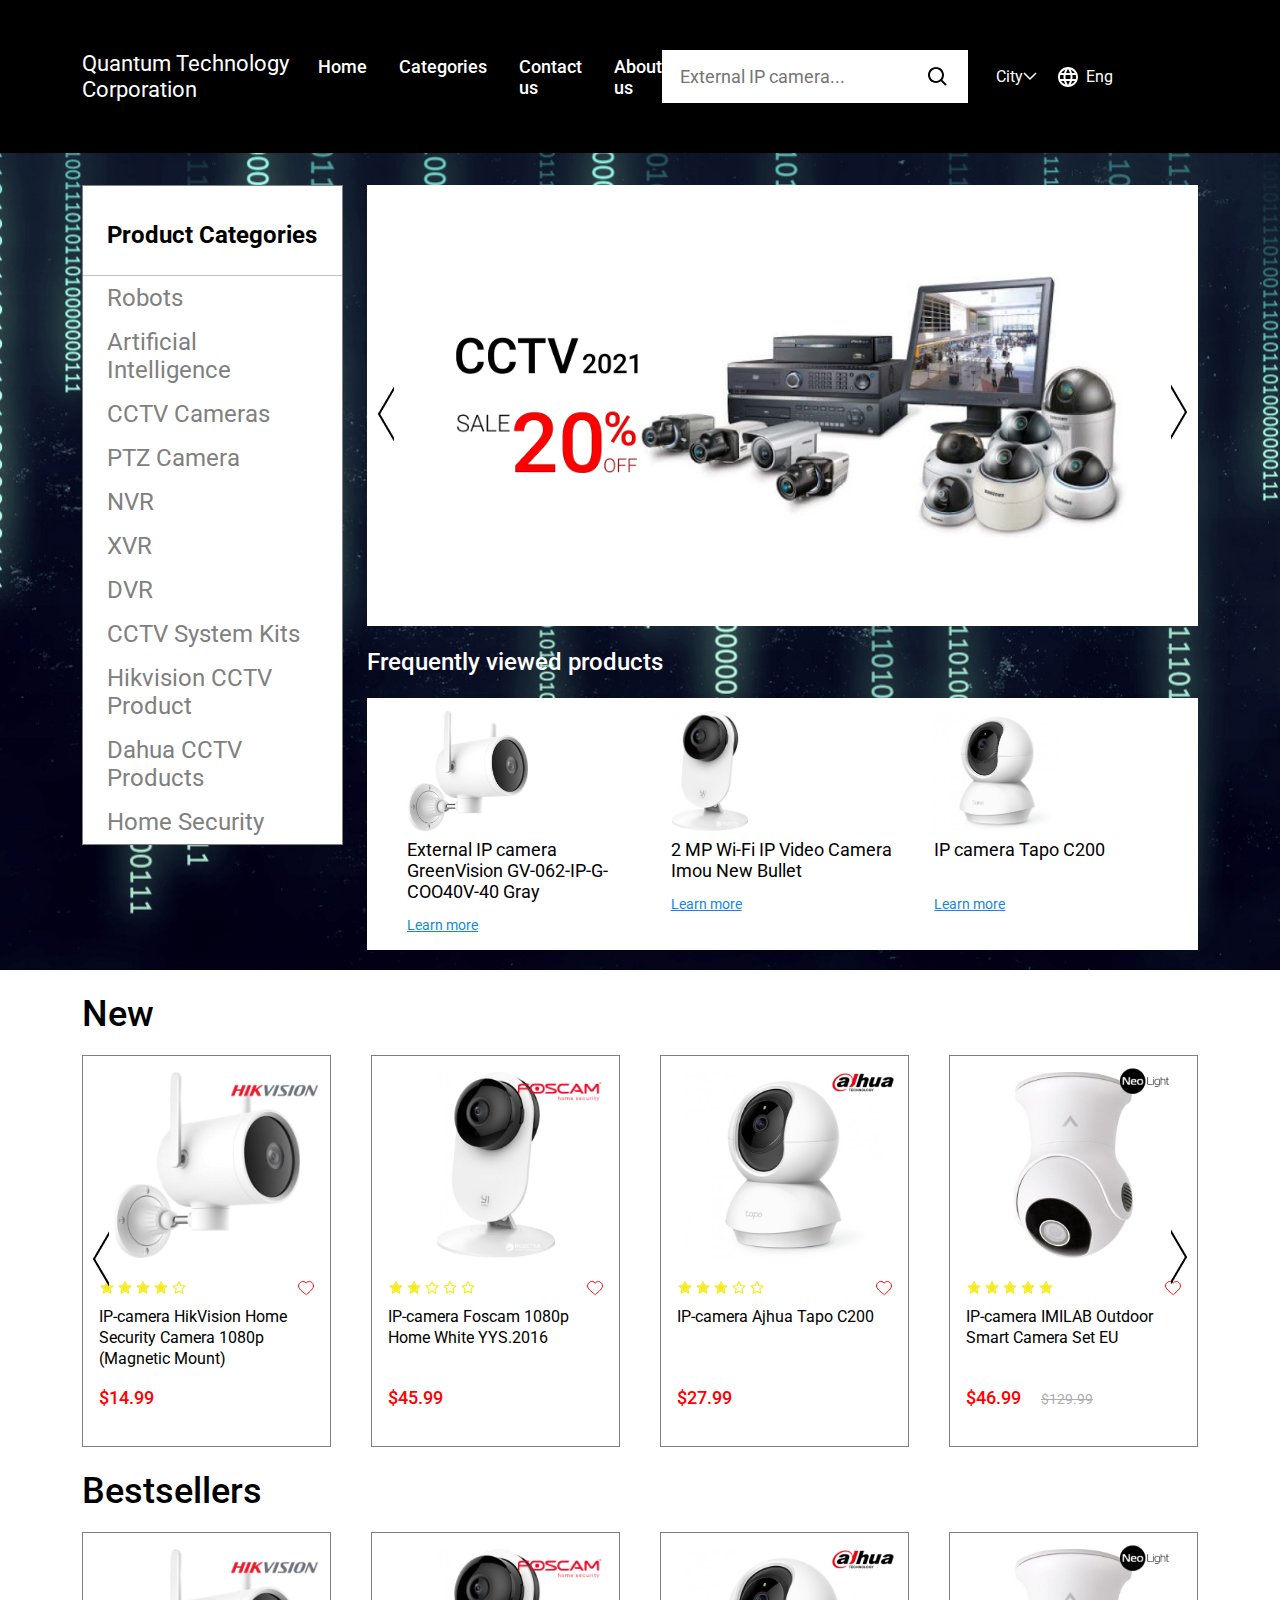
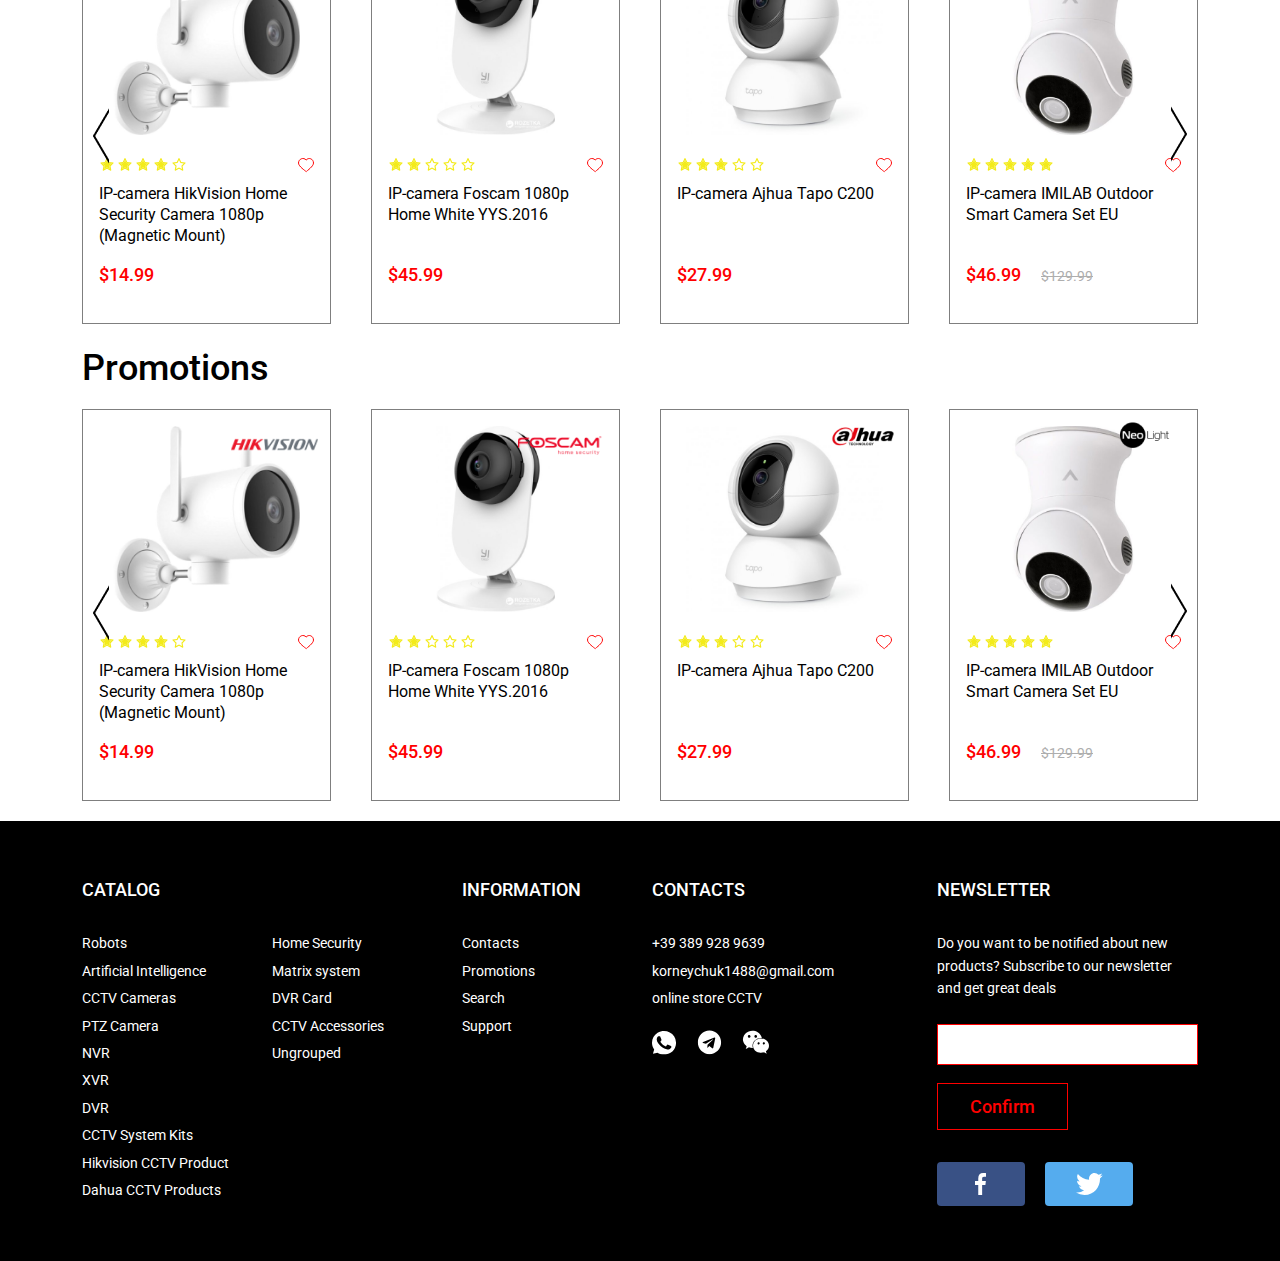
==== commit 22e12dca: "Add files via upload" ====
--- a/index.html
+++ b/index.html
@@ -28,6 +28,284 @@
     <div class="banner">
       <div class="container">
         <div class="banner__inner">
+
+          <div class="row">
+            <div class="col-lg-3">
+              <ul class="sidebar">
+                <div class="head">Product Categories</div>
+                <li>
+                  <a href="#" class="link">
+                    <div class="title">Robots</div><img src="img/content/icons/arrow-right.svg" alt="">
+                  </a>
+                  <ul>
+                    <li>
+                      <a href="#" class="link">
+                        <div class="title">1</div><img src="img/content/icons/arrow-right.svg" alt="">
+                      </a>
+                    </li>
+                    <li>
+                      <a href="#" class="link">
+                        <div class="title">2</div><img src="img/content/icons/arrow-right.svg" alt="">
+                      </a>
+                    </li>
+                  </ul>
+                </li>
+
+                <li>
+                  <a href="#" class="link">
+                    <div class="title">Artificial Intelligence</div><img src="img/content/icons/arrow-right.svg" alt="">
+                  </a>
+                  <ul>
+                    <li>
+                      <a href="#" class="link">
+                        <div class="title">1</div><img src="img/content/icons/arrow-right.svg" alt="">
+                      </a>
+                    </li>
+                    <li>
+                      <a href="#" class="link">
+                        <div class="title">2</div><img src="img/content/icons/arrow-right.svg" alt="">
+                      </a>
+                    </li>
+                  </ul>
+                </li>
+
+                <li>
+                  <a href="#" class="link">
+                    <div class="title">CCTV Cameras</div><img src="img/content/icons/arrow-right.svg" alt="">
+                  </a>
+                  <ul>
+                    <li>
+                      <a href="#" class="link">
+                        <div class="title">1</div><img src="img/content/icons/arrow-right.svg" alt="">
+                      </a>
+                    </li>
+                    <li>
+                      <a href="#" class="link">
+                        <div class="title">2</div><img src="img/content/icons/arrow-right.svg" alt="">
+                      </a>
+                    </li>
+                  </ul>
+                </li>
+
+                <li>
+                  <a href="#" class="link">
+                    <div class="title">PTZ Camera</div><img src="img/content/icons/arrow-right.svg" alt="">
+                  </a>
+                  <ul>
+                    <li>
+                      <a href="#" class="link">
+                        <div class="title">1</div><img src="img/content/icons/arrow-right.svg" alt="">
+                      </a>
+                    </li>
+                    <li>
+                      <a href="#" class="link">
+                        <div class="title">2</div><img src="img/content/icons/arrow-right.svg" alt="">
+                      </a>
+                    </li>
+                  </ul>
+                </li>
+
+                <li>
+                  <a href="#" class="link">
+                    <div class="title">NVR</div><img src="img/content/icons/arrow-right.svg" alt="">
+                  </a>
+                  <ul>
+                    <li>
+                      <a href="#" class="link">
+                        <div class="title">1</div><img src="img/content/icons/arrow-right.svg" alt="">
+                      </a>
+                    </li>
+                    <li>
+                      <a href="#" class="link">
+                        <div class="title">2</div><img src="img/content/icons/arrow-right.svg" alt="">
+                      </a>
+                    </li>
+                  </ul>
+                </li>
+
+                <li>
+                  <a href="#" class="link">
+                    <div class="title">XVR</div><img src="img/content/icons/arrow-right.svg" alt="">
+                  </a>
+                  <ul>
+                    <li>
+                      <a href="#" class="link">
+                        <div class="title">1</div><img src="img/content/icons/arrow-right.svg" alt="">
+                      </a>
+                    </li>
+                    <li>
+                      <a href="#" class="link">
+                        <div class="title">2</div><img src="img/content/icons/arrow-right.svg" alt="">
+                      </a>
+                    </li>
+                  </ul>
+                </li>
+
+                <li>
+                  <a href="#" class="link">
+                    <div class="title">DVR</div><img src="img/content/icons/arrow-right.svg" alt="">
+                  </a>
+                  <ul>
+                    <li>
+                      <a href="#" class="link">
+                        <div class="title">1</div><img src="img/content/icons/arrow-right.svg" alt="">
+                      </a>
+                    </li>
+                    <li>
+                      <a href="#" class="link">
+                        <div class="title">2</div><img src="img/content/icons/arrow-right.svg" alt="">
+                      </a>
+                    </li>
+                  </ul>
+                </li>
+
+                <li>
+                  <a href="#" class="link">
+                    <div class="title">CCTV System Kits</div><img src="img/content/icons/arrow-right.svg" alt="">
+                  </a>
+                  <ul>
+                    <li>
+                      <a href="#" class="link">
+                        <div class="title">1</div><img src="img/content/icons/arrow-right.svg" alt="">
+                      </a>
+                    </li>
+                    <li>
+                      <a href="#" class="link">
+                        <div class="title">2</div><img src="img/content/icons/arrow-right.svg" alt="">
+                      </a>
+                    </li>
+                  </ul>
+                </li>
+
+                <li>
+                  <a href="#" class="link">
+                    <div class="title">Hikvision CCTV Product</div><img src="img/content/icons/arrow-right.svg" alt="">
+                  </a>
+                  <ul>
+                    <li>
+                      <a href="#" class="link">
+                        <div class="title">1</div><img src="img/content/icons/arrow-right.svg" alt="">
+                      </a>
+                    </li>
+                    <li>
+                      <a href="#" class="link">
+                        <div class="title">2</div><img src="img/content/icons/arrow-right.svg" alt="">
+                      </a>
+                    </li>
+                  </ul>
+                </li>
+
+                <li>
+                  <a href="#" class="link">
+                    <div class="title">Dahua CCTV Products</div><img src="img/content/icons/arrow-right.svg" alt="">
+                  </a>
+                  <ul>
+                    <li>
+                      <a href="#" class="link">
+                        <div class="title">1</div><img src="img/content/icons/arrow-right.svg" alt="">
+                      </a>
+                    </li>
+                    <li>
+                      <a href="#" class="link">
+                        <div class="title">2</div><img src="img/content/icons/arrow-right.svg" alt="">
+                      </a>
+                    </li>
+                  </ul>
+                </li>
+
+                <li>
+                  <a href="#" class="link">
+                    <div class="title">Home Security</div><img src="img/content/icons/arrow-right.svg" alt="">
+                  </a>
+                  <ul>
+                    <li>
+                      <a href="#" class="link">
+                        <div class="title">1</div><img src="img/content/icons/arrow-right.svg" alt="">
+                      </a>
+                    </li>
+                    <li>
+                      <a href="#" class="link">
+                        <div class="title">2</div><img src="img/content/icons/arrow-right.svg" alt="">
+                      </a>
+                    </li>
+                  </ul>
+                </li>
+
+              </ul>
+            </div>
+
+            <div class="col-lg-9">
+              <div class="banner__info">
+                <div class="swiper-banner">
+                  <div class="swiper-wrapper ">
+                    <div class="swiper-slide">
+                      <div class="banner-card">
+                        <div class="banner-block">
+                          <img src="img/content/cctv.png" alt="" class="banner-img01">
+                          <img src="img/content/banner-sale.png" alt="" class="banner-img01">
+                        </div>
+                        <div class="banner-block">
+                          <img src="img/content/banner.png" alt="" class="banner-img03">
+                        </div>
+                      </div>
+                    </div>
+                    <div class="swiper-slide">
+                      <div class="banner-card">
+                        <div class="banner-block">
+                          <img src="img/content/cctv.png" alt="" class="banner-img01">
+                          <img src="img/content/banner-sale.png" alt="" class="banner-img01">
+                        </div>
+                        <div class="banner-block">
+                          <img src="img/content/banner.png" alt="" class="banner-img03">
+                        </div>
+                      </div>
+                    </div>
+                    <div class="swiper-slide">
+                      <div class="banner-card">
+                        <div class="banner-block">
+                          <img src="img/content/cctv.png" alt="" class="banner-img01">
+                          <img src="img/content/banner-sale.png" alt="" class="banner-img01">
+                        </div>
+                        <div class="banner-block">
+                          <img src="img/content/banner.png" alt="" class="banner-img03">
+                        </div>
+                      </div>
+                    </div>
+                  </div>
+                  <div class="swiper-button-next"></div>
+                  <div class="swiper-button-prev"></div>
+                </div>
+                <div class="banner__products">
+                  <div class="title"></div>
+                  <div class="inner"></div>
+                </div>
+              </div>
+
+              <div class="viewed-products">
+                <div class="title">Frequently viewed products</div>
+
+                <div class="items">
+                  <div class="item">
+                    <div class="container-img"><img src="img/content/products/1.png" alt=""></div>
+                    <div class="name">External IP camera GreenVision GV-062-IP-G-COO40V-40 Gray</div>
+                    <a href="product.html" class="link">Learn more</a>
+                  </div>
+
+                  <div class="item">
+                    <div class="container-img"><img src="img/content/products/2.png" alt=""></div>
+                    <div class="name">2 MP Wi-Fi IP Video Camera Imou New Bullet</div>
+                    <a href="product.html" class="link">Learn more</a>
+                  </div>
+
+                  <div class="item">
+                    <div class="container-img"><img src="img/content/products/3.png" alt=""></div>
+                    <div class="name">IP camera Tapo C200</div>
+                    <a href="product.html" class="link">Learn more</a>
+                  </div>
+                </div>
+              </div>
+            </div>
+          </div>
           <!-- <div class="sidebar">
           <div class="sidebar__header">
             <div class="sidebar__title">Product Categories</div>
@@ -43,51 +321,7 @@
             </li>
           </ul>
         </div> -->
-          <div class="banner__info">
-            <div class="swiper-container banner-slider">
-              <div class="swiper-wrapper">
-                <div class="swiper-slide">
-                  <div class="banner-card">
-                    <div class="banner-block">
-                      <img src="img/content/cctv.png" alt="" class="banner-img01">
-                      <img src="img/content/banner-sale.png" alt="" class="banner-img01">
-                    </div>
-                    <div class="banner-block">
-                      <img src="img/content/banner.png" alt="" class="banner-img03">
-                    </div>
-                  </div>
-                </div>
-                <div class="swiper-slide">
-                  <div class="banner-card">
-                    <div class="banner-block">
-                      <img src="img/content/cctv.png" alt="" class="banner-img01">
-                      <img src="img/content/banner-sale.png" alt="" class="banner-img01">
-                    </div>
-                    <div class="banner-block">
-                      <img src="img/content/banner.png" alt="" class="banner-img03">
-                    </div>
-                  </div>
-                </div>
-                <div class="swiper-slide">
-                  <div class="banner-card">
-                    <div class="banner-block">
-                      <img src="img/content/cctv.png" alt="" class="banner-img01">
-                      <img src="img/content/banner-sale.png" alt="" class="banner-img01">
-                    </div>
-                    <div class="banner-block">
-                      <img src="img/content/banner.png" alt="" class="banner-img03">
-                    </div>
-                  </div>
-                </div>
-              </div>
-              <div class="swiper-button-next"></div>
-              <div class="swiper-button-prev"></div>
-            </div>
-            <div class="banner__products">
-              <div class="title"></div>
-              <div class="inner"></div>
-            </div>
-          </div>
+
         </div>
       </div>
     </div>
@@ -112,13 +346,13 @@
                   </div>
                   <div class="favorites"><img src="img/content/icons/favorites.svg" alt=""></div>
                 </div>
-  
+
                 <a href="product.html" class="title">IP-camera HikVision Home Security Camera 1080p (Magnetic Mount)</a>
-  
+
                 <div class="price">$14.99</div>
               </div>
             </div>
-  
+
             <div class="swiper-slide">
               <div class="product-card">
                 <div class="brand"><img src="img/content/products/brands/foscam.png" alt=""></div>
@@ -133,13 +367,13 @@
                   </div>
                   <div class="favorites"><img src="img/content/icons/favorites.svg" alt=""></div>
                 </div>
-  
+
                 <a href="product.html" class="title">IP-camera Foscam 1080p Home White YYS.2016</a>
-  
+
                 <div class="price">$45.99</div>
               </div>
             </div>
-  
+
             <div class="swiper-slide">
               <div class="product-card">
                 <div class="brand"><img src="img/content/products/brands/ahua.png" alt=""></div>
@@ -154,13 +388,13 @@
                   </div>
                   <div class="favorites"><img src="img/content/icons/favorites.svg" alt=""></div>
                 </div>
-  
+
                 <a href="product.html" class="title">IP-camera Ajhua Tapo C200</a>
-  
+
                 <div class="price">$27.99</div>
               </div>
             </div>
-  
+
             <div class="swiper-slide">
               <div class="product-card">
                 <div class="brand"><img src="img/content/products/brands/neo-light.png" alt=""></div>
@@ -175,13 +409,13 @@
                   </div>
                   <div class="favorites"><img src="img/content/icons/favorites.svg" alt=""></div>
                 </div>
-  
+
                 <a href="product.html" class="title">IP-camera IMILAB Outdoor Smart Camera Set EU</a>
-  
+
                 <div class="price">$46.99 <span class="old-price">$129.99</span></div>
               </div>
             </div>
-  
+
             <div class="swiper-slide">
               <div class="product-card">
                 <div class="brand"><img src="img/content/products/brands/hik-vision.png" alt=""></div>
@@ -196,13 +430,13 @@
                   </div>
                   <div class="favorites"><img src="img/content/icons/favorites.svg" alt=""></div>
                 </div>
-  
+
                 <a href="product.html" class="title">IP-camera HikVision Home Security Camera 1080p (Magnetic Mount)</a>
-  
+
                 <div class="price">$14.99</div>
               </div>
             </div>
-  
+
             <div class="swiper-slide">
               <div class="product-card">
                 <div class="brand"><img src="img/content/products/brands/foscam.png" alt=""></div>
@@ -217,13 +451,13 @@
                   </div>
                   <div class="favorites"><img src="img/content/icons/favorites.svg" alt=""></div>
                 </div>
-  
+
                 <a href="product.html" class="title">IP-camera Foscam 1080p Home White YYS.2016</a>
-  
+
                 <div class="price">$45.99</div>
               </div>
             </div>
-  
+
             <div class="swiper-slide">
               <div class="product-card">
                 <div class="brand"><img src="img/content/products/brands/ahua.png" alt=""></div>
@@ -238,13 +472,13 @@
                   </div>
                   <div class="favorites"><img src="img/content/icons/favorites.svg" alt=""></div>
                 </div>
-  
+
                 <a href="product.html" class="title">IP-camera Ajhua Tapo C200</a>
-  
+
                 <div class="price">$27.99</div>
               </div>
             </div>
-  
+
             <div class="swiper-slide">
               <div class="product-card">
                 <div class="brand"><img src="img/content/products/brands/neo-light.png" alt=""></div>
@@ -259,9 +493,9 @@
                   </div>
                   <div class="favorites"><img src="img/content/icons/favorites.svg" alt=""></div>
                 </div>
-  
+
                 <a href="product.html" class="title">IP-camera IMILAB Outdoor Smart Camera Set EU</a>
-  
+
                 <div class="price">$46.99 <span class="old-price">$129.99</span></div>
               </div>
             </div>
@@ -288,13 +522,13 @@
                   </div>
                   <div class="favorites"><img src="img/content/icons/favorites.svg" alt=""></div>
                 </div>
-  
+
                 <a href="product.html" class="title">IP-camera HikVision Home Security Camera 1080p (Magnetic Mount)</a>
-  
+
                 <div class="price">$14.99</div>
               </div>
             </div>
-  
+
             <div class="swiper-slide">
               <div class="product-card">
                 <div class="brand"><img src="img/content/products/brands/foscam.png" alt=""></div>
@@ -309,13 +543,13 @@
                   </div>
                   <div class="favorites"><img src="img/content/icons/favorites.svg" alt=""></div>
                 </div>
-  
+
                 <a href="product.html" class="title">IP-camera Foscam 1080p Home White YYS.2016</a>
-  
+
                 <div class="price">$45.99</div>
               </div>
             </div>
-  
+
             <div class="swiper-slide">
               <div class="product-card">
                 <div class="brand"><img src="img/content/products/brands/ahua.png" alt=""></div>
@@ -330,13 +564,13 @@
                   </div>
                   <div class="favorites"><img src="img/content/icons/favorites.svg" alt=""></div>
                 </div>
-  
+
                 <a href="product.html" class="title">IP-camera Ajhua Tapo C200</a>
-  
+
                 <div class="price">$27.99</div>
               </div>
             </div>
-  
+
             <div class="swiper-slide">
               <div class="product-card">
                 <div class="brand"><img src="img/content/products/brands/neo-light.png" alt=""></div>
@@ -351,13 +585,13 @@
                   </div>
                   <div class="favorites"><img src="img/content/icons/favorites.svg" alt=""></div>
                 </div>
-  
+
                 <a href="product.html" class="title">IP-camera IMILAB Outdoor Smart Camera Set EU</a>
-  
+
                 <div class="price">$46.99 <span class="old-price">$129.99</span></div>
               </div>
             </div>
-  
+
             <div class="swiper-slide">
               <div class="product-card">
                 <div class="brand"><img src="img/content/products/brands/hik-vision.png" alt=""></div>
@@ -372,13 +606,13 @@
                   </div>
                   <div class="favorites"><img src="img/content/icons/favorites.svg" alt=""></div>
                 </div>
-  
+
                 <a href="product.html" class="title">IP-camera HikVision Home Security Camera 1080p (Magnetic Mount)</a>
-  
+
                 <div class="price">$14.99</div>
               </div>
             </div>
-  
+
             <div class="swiper-slide">
               <div class="product-card">
                 <div class="brand"><img src="img/content/products/brands/foscam.png" alt=""></div>
@@ -393,13 +627,13 @@
                   </div>
                   <div class="favorites"><img src="img/content/icons/favorites.svg" alt=""></div>
                 </div>
-  
+
                 <a href="product.html" class="title">IP-camera Foscam 1080p Home White YYS.2016</a>
-  
+
                 <div class="price">$45.99</div>
               </div>
             </div>
-  
+
             <div class="swiper-slide">
               <div class="product-card">
                 <div class="brand"><img src="img/content/products/brands/ahua.png" alt=""></div>
@@ -414,13 +648,13 @@
                   </div>
                   <div class="favorites"><img src="img/content/icons/favorites.svg" alt=""></div>
                 </div>
-  
+
                 <a href="product.html" class="title">IP-camera Ajhua Tapo C200</a>
-  
+
                 <div class="price">$27.99</div>
               </div>
             </div>
-  
+
             <div class="swiper-slide">
               <div class="product-card">
                 <div class="brand"><img src="img/content/products/brands/neo-light.png" alt=""></div>
@@ -435,9 +669,9 @@
                   </div>
                   <div class="favorites"><img src="img/content/icons/favorites.svg" alt=""></div>
                 </div>
-  
+
                 <a href="product.html" class="title">IP-camera IMILAB Outdoor Smart Camera Set EU</a>
-  
+
                 <div class="price">$46.99 <span class="old-price">$129.99</span></div>
               </div>
             </div>
@@ -464,13 +698,13 @@
                   </div>
                   <div class="favorites"><img src="img/content/icons/favorites.svg" alt=""></div>
                 </div>
-  
+
                 <a href="product.html" class="title">IP-camera HikVision Home Security Camera 1080p (Magnetic Mount)</a>
-  
+
                 <div class="price">$14.99</div>
               </div>
             </div>
-  
+
             <div class="swiper-slide">
               <div class="product-card">
                 <div class="brand"><img src="img/content/products/brands/foscam.png" alt=""></div>
@@ -485,13 +719,13 @@
                   </div>
                   <div class="favorites"><img src="img/content/icons/favorites.svg" alt=""></div>
                 </div>
-  
+
                 <a href="product.html" class="title">IP-camera Foscam 1080p Home White YYS.2016</a>
-  
+
                 <div class="price">$45.99</div>
               </div>
             </div>
-  
+
             <div class="swiper-slide">
               <div class="product-card">
                 <div class="brand"><img src="img/content/products/brands/ahua.png" alt=""></div>
@@ -506,13 +740,13 @@
                   </div>
                   <div class="favorites"><img src="img/content/icons/favorites.svg" alt=""></div>
                 </div>
-  
+
                 <a href="product.html" class="title">IP-camera Ajhua Tapo C200</a>
-  
+
                 <div class="price">$27.99</div>
               </div>
             </div>
-  
+
             <div class="swiper-slide">
               <div class="product-card">
                 <div class="brand"><img src="img/content/products/brands/neo-light.png" alt=""></div>
@@ -527,13 +761,13 @@
                   </div>
                   <div class="favorites"><img src="img/content/icons/favorites.svg" alt=""></div>
                 </div>
-  
+
                 <a href="product.html" class="title">IP-camera IMILAB Outdoor Smart Camera Set EU</a>
-  
+
                 <div class="price">$46.99 <span class="old-price">$129.99</span></div>
               </div>
             </div>
-  
+
             <div class="swiper-slide">
               <div class="product-card">
                 <div class="brand"><img src="img/content/products/brands/hik-vision.png" alt=""></div>
@@ -548,13 +782,13 @@
                   </div>
                   <div class="favorites"><img src="img/content/icons/favorites.svg" alt=""></div>
                 </div>
-  
+
                 <a href="product.html" class="title">IP-camera HikVision Home Security Camera 1080p (Magnetic Mount)</a>
-  
+
                 <div class="price">$14.99</div>
               </div>
             </div>
-  
+
             <div class="swiper-slide">
               <div class="product-card">
                 <div class="brand"><img src="img/content/products/brands/foscam.png" alt=""></div>
@@ -569,13 +803,13 @@
                   </div>
                   <div class="favorites"><img src="img/content/icons/favorites.svg" alt=""></div>
                 </div>
-  
+
                 <a href="product.html" class="title">IP-camera Foscam 1080p Home White YYS.2016</a>
-  
+
                 <div class="price">$45.99</div>
               </div>
             </div>
-  
+
             <div class="swiper-slide">
               <div class="product-card">
                 <div class="brand"><img src="img/content/products/brands/ahua.png" alt=""></div>
@@ -590,13 +824,13 @@
                   </div>
                   <div class="favorites"><img src="img/content/icons/favorites.svg" alt=""></div>
                 </div>
-  
+
                 <a href="product.html" class="title">IP-camera Ajhua Tapo C200</a>
-  
+
                 <div class="price">$27.99</div>
               </div>
             </div>
-  
+
             <div class="swiper-slide">
               <div class="product-card">
                 <div class="brand"><img src="img/content/products/brands/neo-light.png" alt=""></div>
@@ -611,9 +845,9 @@
                   </div>
                   <div class="favorites"><img src="img/content/icons/favorites.svg" alt=""></div>
                 </div>
-  
+
                 <a href="product.html" class="title">IP-camera IMILAB Outdoor Smart Camera Set EU</a>
-  
+
                 <div class="price">$46.99 <span class="old-price">$129.99</span></div>
               </div>
             </div>
--- a/css/app.css
+++ b/css/app.css
@@ -6409,7 +6409,7 @@
           justify-content: space-between;
 }
 header .container .logo {
-  font-family: Roboto;
+  font-family: "Roboto", sans-serif;
   font-style: normal;
   font-weight: normal;
   font-size: 22px;
@@ -6423,10 +6423,10 @@
   display: flex;
 }
 header .container ul.navbar li:not(:last-of-type) {
-  margin-right: 50px;
+  margin-right: 32px;
 }
 header .container ul.navbar li a {
-  font-family: Roboto;
+  font-family: "Roboto", sans-serif;
   font-style: normal;
   font-weight: 500;
   font-size: 18px;
@@ -6452,7 +6452,7 @@
   padding: 16px 60px 16px 18px;
   background: #fff;
   border: 0;
-  font-family: Roboto;
+  font-family: "Roboto", sans-serif;
   font-style: normal;
   font-weight: normal;
   font-size: 18px;
@@ -6490,8 +6490,11 @@
 
 .banner {
   background: url(../img/design/bg.a14f40.jpg) no-repeat center center;
-  min-height: 843px;
+  min-height: -webkit-min-content;
+  min-height: -moz-min-content;
+  min-height: min-content;
   overflow: hidden;
+  padding-bottom: 20px;
 }
 .banner__inner {
   padding-top: 32px;
@@ -6543,7 +6546,7 @@
   color: #fff;
 }
 footer .title {
-  font-family: Roboto;
+  font-family: "Roboto", sans-serif;
   font-style: normal;
   font-weight: 500;
   font-size: 18px;
@@ -6559,7 +6562,7 @@
   margin-bottom: 5px;
 }
 footer ul li a {
-  font-family: Roboto;
+  font-family: "Roboto", sans-serif;
   font-style: normal;
   font-weight: normal;
   font-size: 14px;
@@ -6567,7 +6570,7 @@
   color: #FFFFFF;
 }
 footer .descr {
-  font-family: Roboto;
+  font-family: "Roboto", sans-serif;
   font-style: normal;
   font-weight: normal;
   font-size: 14px;
@@ -6590,7 +6593,7 @@
   border: 0.5px solid #FF0000;
   -webkit-box-sizing: border-box;
           box-sizing: border-box;
-  font-family: Roboto;
+  font-family: "Roboto", sans-serif;
   font-style: normal;
   font-weight: 500;
   font-size: 18px;
@@ -6626,7 +6629,7 @@
   padding: 116px 0 80px;
 }
 .about-us h2.title {
-  font-family: Roboto;
+  font-family: "Roboto", sans-serif;
   font-style: normal;
   font-weight: 500;
   font-size: 48px;
@@ -6635,7 +6638,7 @@
   margin-bottom: 60px;
 }
 .about-us .descr {
-  font-family: Roboto;
+  font-family: "Roboto", sans-serif;
   font-style: normal;
   font-weight: normal;
   font-size: 22px;
@@ -6650,7 +6653,7 @@
   margin-bottom: 76px;
 }
 .about-us .items .num {
-  font-family: Roboto;
+  font-family: "Roboto", sans-serif;
   font-style: normal;
   font-weight: 500;
   font-size: 48px;
@@ -6658,7 +6661,7 @@
   color: #FF0000;
 }
 .about-us .items .descr {
-  font-family: Roboto;
+  font-family: "Roboto", sans-serif;
   font-style: normal;
   font-weight: 300;
   font-size: 22px;
@@ -6670,7 +6673,7 @@
   padding: 116px 0 230px;
 }
 .contact-us h2.title {
-  font-family: Roboto;
+  font-family: "Roboto", sans-serif;
   font-style: normal;
   font-weight: 500;
   font-size: 48px;
@@ -6679,7 +6682,7 @@
   margin-bottom: 34px;
 }
 .contact-us .descr {
-  font-family: Roboto;
+  font-family: "Roboto", sans-serif;
   font-style: normal;
   font-weight: normal;
   font-size: 24px;
@@ -6694,7 +6697,7 @@
   -webkit-box-align: center;
       -ms-flex-align: center;
           align-items: center;
-  font-family: Roboto;
+  font-family: "Roboto", sans-serif;
   font-style: normal;
   font-weight: 500;
   font-size: 22px;
@@ -6707,7 +6710,7 @@
 }
 .contact-us form input {
   padding: 18px 0;
-  font-family: Roboto;
+  font-family: "Roboto", sans-serif;
   font-style: normal;
   font-weight: normal;
   font-size: 24px;
@@ -6719,7 +6722,7 @@
   width: 100%;
 }
 .contact-us form button {
-  font-family: Roboto;
+  font-family: "Roboto", sans-serif;
   font-style: normal;
   font-weight: bold;
   font-size: 24px;
@@ -6756,7 +6759,7 @@
   margin-right: 30px;
 }
 .contact-us a.btn-big {
-  font-family: Roboto;
+  font-family: "Roboto", sans-serif;
   font-style: normal;
   font-weight: bold;
   font-size: 24px;
@@ -6782,7 +6785,7 @@
   margin: 0 auto;
 }
 .popup .title {
-  font-family: Roboto;
+  font-family: "Roboto", sans-serif;
   font-style: normal;
   font-weight: 500;
   font-size: 48px;
@@ -6791,7 +6794,7 @@
   margin-bottom: 25px;
 }
 .popup .descr {
-  font-family: Roboto;
+  font-family: "Roboto", sans-serif;
   font-style: normal;
   font-weight: normal;
   font-size: 24px;
@@ -6808,7 +6811,7 @@
 }
 .popup form input {
   padding: 24px 34px;
-  font-family: Roboto;
+  font-family: "Roboto", sans-serif;
   font-style: normal;
   font-weight: normal;
   font-size: 24px;
@@ -6832,7 +6835,7 @@
   margin-bottom: 56px;
 }
 .popup form .flex .checkbox {
-  font-family: Roboto;
+  font-family: "Roboto", sans-serif;
   font-style: normal;
   font-weight: normal;
   font-size: 24px;
@@ -6840,7 +6843,7 @@
   color: #656565;
 }
 .popup form .flex .forgot {
-  font-family: Roboto;
+  font-family: "Roboto", sans-serif;
   font-style: normal;
   font-weight: normal;
   font-size: 24px;
@@ -6848,7 +6851,7 @@
   color: #656565;
 }
 .popup form button {
-  font-family: Roboto;
+  font-family: "Roboto", sans-serif;
   font-style: normal;
   font-weight: 500;
   font-size: 24px;
@@ -6876,7 +6879,7 @@
           align-items: center;
 }
 .popup .or .descr {
-  font-family: Roboto;
+  font-family: "Roboto", sans-serif;
   font-style: normal;
   font-weight: normal;
   font-size: 24px;
@@ -6893,7 +6896,7 @@
   padding: 70px 0 120px;
 }
 .account h2.title {
-  font-family: Roboto;
+  font-family: "Roboto", sans-serif;
   font-style: normal;
   font-weight: 500;
   font-size: 48px;
@@ -6905,7 +6908,7 @@
   margin-bottom: 24px;
 }
 .account ul li a {
-  font-family: Roboto;
+  font-family: "Roboto", sans-serif;
   font-style: normal;
   font-weight: normal;
   font-size: 24px;
@@ -6928,7 +6931,7 @@
   margin-bottom: 120px;
 }
 .account.orders .head .num {
-  font-family: Roboto;
+  font-family: "Roboto", sans-serif;
   font-style: normal;
   font-weight: 500;
   font-size: 24px;
@@ -6937,7 +6940,7 @@
   margin-bottom: 8px;
 }
 .account.orders .head .price {
-  font-family: Roboto;
+  font-family: "Roboto", sans-serif;
   font-style: normal;
   font-weight: 500;
   font-size: 36px;
@@ -6945,7 +6948,7 @@
   color: #000000;
 }
 .account.orders .head .date {
-  font-family: Roboto;
+  font-family: "Roboto", sans-serif;
   font-style: normal;
   font-weight: normal;
   font-size: 24px;
@@ -6957,7 +6960,7 @@
   display: -webkit-box;
   display: -ms-flexbox;
   display: flex;
-  font-family: Roboto;
+  font-family: "Roboto", sans-serif;
   font-style: normal;
   font-weight: 500;
   font-size: 36px;
@@ -6986,7 +6989,7 @@
   max-height: 100%;
 }
 .account.orders .link-detail {
-  font-family: Roboto;
+  font-family: "Roboto", sans-serif;
   font-style: normal;
   font-weight: normal;
   font-size: 24px;
@@ -7002,7 +7005,7 @@
   border-bottom: 1px solid #808080;
 }
 .account.delivery-address form .title, .account.my-details form .title {
-  font-family: Roboto;
+  font-family: "Roboto", sans-serif;
   font-style: normal;
   font-weight: normal;
   font-size: 36px;
@@ -7011,7 +7014,7 @@
   margin-bottom: 70px;
 }
 .account.delivery-address form input, .account.my-details form input {
-  font-family: Roboto;
+  font-family: "Roboto", sans-serif;
   font-style: normal;
   font-weight: normal;
   font-size: 24px;
@@ -7028,7 +7031,7 @@
   background: #FF0000;
   cursor: pointer;
   border: 0;
-  font-family: Roboto;
+  font-family: "Roboto", sans-serif;
   font-style: normal;
   font-weight: bold;
   font-size: 24px;
@@ -7118,7 +7121,7 @@
           transform: scale(1.2);
 }
 .product-card .title {
-  font-family: Roboto;
+  font-family: "Roboto", sans-serif;
   font-style: normal;
   font-weight: normal;
   font-size: 16px;
@@ -7129,7 +7132,7 @@
   min-height: 63px;
 }
 .product-card .price {
-  font-family: Roboto;
+  font-family: "Roboto", sans-serif;
   font-style: normal;
   font-weight: 500;
   font-size: 18px;
@@ -7137,7 +7140,7 @@
   color: #FF0000;
 }
 .product-card .price .old-price {
-  font-family: Roboto;
+  font-family: "Roboto", sans-serif;
   font-style: normal;
   font-weight: normal;
   font-size: 14px;
@@ -7164,7 +7167,7 @@
   content: ">";
 }
 .product .bread-crumbs li a {
-  font-family: Roboto;
+  font-family: "Roboto", sans-serif;
   font-style: normal;
   font-weight: 500;
   font-size: 24px;
@@ -7175,7 +7178,7 @@
   color: #f00;
 }
 .product .product-descr .title {
-  font-family: Roboto;
+  font-family: "Roboto", sans-serif;
   font-style: normal;
   font-weight: 500;
   font-size: 36px;
@@ -7184,7 +7187,7 @@
   margin-bottom: 22px;
 }
 .product .product-descr .subtitle {
-  font-family: Roboto;
+  font-family: "Roboto", sans-serif;
   font-style: normal;
   font-weight: bold;
   font-size: 24px;
@@ -7193,7 +7196,7 @@
   margin-bottom: 22px;
 }
 .product .product-descr .descr {
-  font-family: Roboto;
+  font-family: "Roboto", sans-serif;
   font-style: normal;
   font-weight: normal;
   font-size: 24px;
@@ -7220,7 +7223,7 @@
   margin-bottom: 60px;
 }
 .cart .head h2.title {
-  font-family: Roboto;
+  font-family: "Roboto", sans-serif;
   font-style: normal;
   font-weight: 500;
   font-size: 48px;
@@ -7229,7 +7232,7 @@
   margin-bottom: 0 !important;
 }
 .cart .head a.back {
-  font-family: Roboto;
+  font-family: "Roboto", sans-serif;
   font-style: normal;
   font-weight: 500;
   font-size: 18px;
@@ -7252,11 +7255,11 @@
 }
 
 .swiper-container {
-  padding: 60px 0;
+  margin-bottom: 20px;
 }
 
 .orders-detail h2.title, .cart h2.title {
-  font-family: Roboto;
+  font-family: "Roboto", sans-serif;
   font-style: normal;
   font-weight: 500;
   font-size: 48px;
@@ -7265,7 +7268,7 @@
   margin-bottom: 70px;
 }
 .orders-detail .descr, .cart .descr {
-  font-family: Roboto;
+  font-family: "Roboto", sans-serif;
   font-style: normal;
   font-weight: 300;
   font-size: 22px;
@@ -7290,7 +7293,7 @@
   display: flex;
 }
 .orders-detail .table .table-head .title, .cart .table .table-head .title {
-  font-family: Roboto;
+  font-family: "Roboto", sans-serif;
   font-style: normal;
   font-weight: 300;
   font-size: 22px;
@@ -7360,7 +7363,7 @@
   max-height: 100%;
 }
 .orders-detail .table .table-body .product .product-title, .cart .table .table-body .product .product-title {
-  font-family: Roboto;
+  font-family: "Roboto", sans-serif;
   font-style: normal;
   font-weight: normal;
   font-size: 18px;
@@ -7369,7 +7372,7 @@
   margin-bottom: 30px;
 }
 .orders-detail .table .table-body .product .product-type, .cart .table .table-body .product .product-type {
-  font-family: Roboto;
+  font-family: "Roboto", sans-serif;
   font-style: normal;
   font-weight: normal;
   font-size: 18px;
@@ -7377,7 +7380,7 @@
   color: #808080;
 }
 .orders-detail .table .table-body .product .product-price, .cart .table .table-body .product .product-price {
-  font-family: Roboto;
+  font-family: "Roboto", sans-serif;
   font-style: normal;
   font-weight: 500;
   font-size: 18px;
@@ -7385,7 +7388,7 @@
   color: #000000;
 }
 .orders-detail .table .table-body .product .quantity-block button, .cart .table .table-body .product .quantity-block button {
-  font-family: Roboto;
+  font-family: "Roboto", sans-serif;
   font-style: normal;
   font-weight: normal;
   width: 32px;
@@ -7406,7 +7409,7 @@
   text-align: center;
 }
 .orders-detail .table .table-body .product .product-total, .cart .table .table-body .product .product-total {
-  font-family: Roboto;
+  font-family: "Roboto", sans-serif;
   font-style: normal;
   font-weight: 500;
   font-size: 18px;
@@ -7426,7 +7429,7 @@
           justify-content: space-between;
 }
 .orders-detail .orders-footer .shipping-mode .title, .cart .orders-footer .shipping-mode .title {
-  font-family: Roboto;
+  font-family: "Roboto", sans-serif;
   font-style: normal;
   font-weight: 500;
   font-size: 24px;
@@ -7438,7 +7441,7 @@
   margin-bottom: 24px;
 }
 .orders-detail .orders-footer .delivery .title, .cart .orders-footer .delivery .title {
-  font-family: Roboto;
+  font-family: "Roboto", sans-serif;
   font-style: normal;
   font-weight: 500;
   font-size: 24px;
@@ -7447,7 +7450,7 @@
   margin-bottom: 25px;
 }
 .orders-detail .orders-footer .delivery .descr, .cart .orders-footer .delivery .descr {
-  font-family: Roboto;
+  font-family: "Roboto", sans-serif;
   font-style: normal;
   font-weight: normal;
   font-size: 18px;
@@ -7456,7 +7459,7 @@
   margin-bottom: 32px;
 }
 .orders-detail .orders-footer .delivery .address, .cart .orders-footer .delivery .address {
-  font-family: Roboto;
+  font-family: "Roboto", sans-serif;
   font-style: normal;
   font-weight: normal;
   font-size: 18px;
@@ -7476,7 +7479,7 @@
   padding: 16px 32px;
 }
 .orders-detail .orders-footer .checkout .item .title, .cart .orders-footer .checkout .item .title {
-  font-family: Roboto;
+  font-family: "Roboto", sans-serif;
   font-style: normal;
   font-weight: normal;
   font-size: 18px;
@@ -7484,7 +7487,7 @@
   color: #808080;
 }
 .orders-detail .orders-footer .checkout .item .sum, .cart .orders-footer .checkout .item .sum {
-  font-family: Roboto;
+  font-family: "Roboto", sans-serif;
   font-style: normal;
   font-weight: 500;
   font-size: 18px;
@@ -7556,71 +7559,104 @@
   border-color: #000000;
 }
 
-.product-slider {
-  padding: 60px 0;
-}
-
 .sidebar {
-  width: 337px;
-  max-height: 811px;
-  background-color: #fff;
+  background: #fff;
   border: 0.5px solid #808080;
+  z-index: 99;
+  margin-bottom: 24px;
+}
+.sidebar .head {
+  font-family: "Roboto", sans-serif;
+  font-style: normal;
+  font-weight: bold;
+  font-size: 24px;
+  line-height: 28px;
+  color: #000000;
+  padding: 35px 24px 26px;
+  border-bottom: 1px solid #C4C4C4;
+}
+.sidebar li {
   position: relative;
 }
-.sidebar__header {
-  min-height: 89px;
+.sidebar li a.link {
   display: -webkit-box;
   display: -ms-flexbox;
   display: flex;
   -webkit-box-align: center;
       -ms-flex-align: center;
           align-items: center;
-  padding: 0 25px;
-  border-bottom: 1px solid #C4C4C4;
-}
-.sidebar__title {
-  font-weight: bold;
+  -webkit-box-pack: justify;
+      -ms-flex-pack: justify;
+          justify-content: space-between;
+  padding: 8px 24px;
+  -webkit-transition: 0.2s ease-out;
+  transition: 0.2s ease-out;
+}
+.sidebar li a.link .title {
+  font-family: "Roboto", sans-serif;
+  font-style: normal;
+  font-weight: normal;
   font-size: 24px;
   line-height: 28px;
-  color: #000000;
-}
-.sidebar__list {
-  max-height: 721px;
-  overflow-y: scroll;
-}
-.sidebar__list::-webkit-scrollbar {
-  width: 6px;
+  color: #808080;
+  -webkit-transition: 0.2s ease-out;
+  transition: 0.2s ease-out;
+}
+.sidebar li a.link + ul {
+  display: none;
+  position: absolute;
+  top: 0;
+  left: 100%;
   background: #fff;
-}
-.sidebar__list::-webkit-scrollbar-thumb {
-  background: #808080;
-}
-.sidebar__list > li {
-  position: relative;
-  min-height: 57px;
+  min-width: 200px;
+  z-index: 999;
+  -webkit-box-shadow: 7px 7px 12px rgba(0, 0, 0, 0.4);
+          box-shadow: 7px 7px 12px rgba(0, 0, 0, 0.4);
+}
+.sidebar li a.link + ul:hover {
+  display: block;
+}
+.sidebar li a.link + ul a.link {
   display: -webkit-box;
   display: -ms-flexbox;
   display: flex;
   -webkit-box-align: center;
       -ms-flex-align: center;
           align-items: center;
-}
-.sidebar__list > li .link {
-  width: 100%;
+  -webkit-box-pack: justify;
+      -ms-flex-pack: justify;
+          justify-content: space-between;
+  padding: 8px 24px;
+  -webkit-transition: 0.2s ease-out;
+  transition: 0.2s ease-out;
+}
+.sidebar li a.link + ul a.link .title {
+  font-family: "Roboto", sans-serif;
+  font-style: normal;
+  font-weight: normal;
+  font-size: 24px;
+  line-height: 28px;
+  color: #808080;
+  -webkit-transition: 0.2s ease-out;
+  transition: 0.2s ease-out;
+}
+.sidebar li a.link + ul a.link:hover {
   display: -webkit-box;
   display: -ms-flexbox;
   display: flex;
-  padding: 0 25px;
-  -webkit-box-pack: justify;
-      -ms-flex-pack: justify;
-          justify-content: space-between;
-  -webkit-box-align: center;
-      -ms-flex-align: center;
-          align-items: center;
-}
-.sidebar__list > li > ul {
-  position: absolute;
-  left: 100%;
+  background: #FFDEDE;
+}
+.sidebar li a.link + ul a.link:hover .title {
+  color: #FF0000;
+}
+.sidebar li a.link:hover {
+  background: #FFDEDE;
+}
+.sidebar li a.link:hover .title {
+  color: #FF0000;
+}
+.sidebar li a.link:hover + ul {
+  display: block;
 }
 
 .swiper-button-prev, .swiper-button-next {
@@ -7656,6 +7692,7 @@
   font-size: 36px;
   line-height: 42px;
   color: #000000;
+  margin-bottom: 20px;
 }
 
 .filter {
@@ -7727,6 +7764,7 @@
 .pagination .link {
   margin: 0 5px;
   padding: 10px;
+  color: #000;
 }
 .pagination span {
   margin: 0 30px;
@@ -7766,7 +7804,7 @@
   margin-bottom: 24px;
 }
 .mobile-menu .head .top .title {
-  font-family: Roboto;
+  font-family: "Roboto", sans-serif;
   font-style: normal;
   font-weight: normal;
   font-size: 18px;
@@ -7792,7 +7830,7 @@
           align-items: center;
 }
 .mobile-menu .head .profile .form a {
-  font-family: Roboto;
+  font-family: "Roboto", sans-serif;
   font-style: normal;
   font-weight: normal;
   font-size: 16px;
@@ -7814,7 +7852,7 @@
   padding: 24px;
 }
 .mobile-menu ul .title {
-  font-family: Roboto;
+  font-family: "Roboto", sans-serif;
   font-style: normal;
   font-weight: normal;
   font-size: 16px;
@@ -7826,7 +7864,7 @@
   margin-bottom: 20px;
 }
 .mobile-menu ul li a {
-  font-family: Roboto;
+  font-family: "Roboto", sans-serif;
   font-style: normal;
   font-weight: normal;
   font-size: 16px;
@@ -7846,7 +7884,7 @@
 .mobile-menu ul li a select {
   margin-left: 12px;
   border: 1px solid #FF0000;
-  font-family: Roboto;
+  font-family: "Roboto", sans-serif;
   font-style: normal;
   font-weight: normal;
   font-size: 14px;
@@ -7855,6 +7893,291 @@
   padding: 4px 9px;
 }
 
+.groups-data > div {
+  display: none;
+}
+
+.groups-data > div.active {
+  display: block;
+}
+
+.groups > .active {
+  color: red;
+}
+
+.tabs {
+  background: #F4F4F4;
+  margin-bottom: 62px;
+}
+.tabs__inner {
+  padding: 22px 38px 19px 39px;
+  display: -webkit-box;
+  display: -ms-flexbox;
+  display: flex;
+  -webkit-box-pack: justify;
+      -ms-flex-pack: justify;
+          justify-content: space-between;
+  -webkit-box-align: center;
+      -ms-flex-align: center;
+          align-items: center;
+}
+.tabs__info {
+  background: #FFFFFF;
+  border: 1px solid rgba(0, 0, 0, 0.5);
+  margin-bottom: 33px;
+}
+.tabs__info-inner {
+  padding: 36px 27px 36px 47px;
+  display: -webkit-box;
+  display: -ms-flexbox;
+  display: flex;
+  -webkit-box-pack: justify;
+      -ms-flex-pack: justify;
+          justify-content: space-between;
+  -webkit-box-align: center;
+      -ms-flex-align: center;
+          align-items: center;
+}
+.tabs__info-text {
+  font-family: "Roboto", sans-serif;
+  font-style: normal;
+  font-weight: normal;
+  font-size: 28px;
+  line-height: 35px;
+  color: #000000;
+  max-width: 430px;
+  line-height: 35px;
+  color: #000000;
+  margin-left: 61px;
+}
+.tabs__avail {
+  display: -webkit-box;
+  display: -ms-flexbox;
+  display: flex;
+  color: #000000;
+  -webkit-box-pack: justify;
+      -ms-flex-pack: justify;
+          justify-content: space-between;
+  margin-bottom: 28px;
+}
+.tabs__avail-item {
+  font-weight: 500;
+  font-size: 24px;
+  line-height: 28px;
+  position: relative;
+  display: -webkit-box;
+  display: -ms-flexbox;
+  display: flex;
+  -webkit-box-align: center;
+      -ms-flex-align: center;
+          align-items: center;
+}
+.tabs__avail-item img {
+  margin-right: 13px;
+}
+.tabs__avail > .code > span {
+  font-weight: bold;
+}
+.tabs__price {
+  background: #FFFFFF;
+  border: 1px solid rgba(0, 0, 0, 0.5);
+}
+.tabs__price-inner {
+  padding: 10px;
+  padding-left: 39px;
+  display: -webkit-box;
+  display: -ms-flexbox;
+  display: flex;
+  -webkit-box-pack: justify;
+      -ms-flex-pack: justify;
+          justify-content: space-between;
+  width: 100%;
+  -webkit-box-align: center;
+      -ms-flex-align: center;
+          align-items: center;
+}
+.tabs__price-item {
+  font-size: 36px;
+  line-height: 42px;
+  color: #000000;
+}
+.tabs__price-item > span {
+  color: #FF0000;
+}
+.tabs__price-btn {
+  padding: 25px 81px;
+  padding-bottom: 21px;
+  background: #FF0000;
+  font-weight: bold;
+  font-size: 24px;
+  line-height: 28px;
+  color: #FFFFFF;
+}
+.tabs__characteristics-inner {
+  display: -webkit-box;
+  display: -ms-flexbox;
+  display: flex;
+  -webkit-box-orient: vertical;
+  -webkit-box-direction: normal;
+      -ms-flex-direction: column;
+          flex-direction: column;
+}
+.tabs__characteristics-block {
+  display: -webkit-box;
+  display: -ms-flexbox;
+  display: flex;
+  width: 100%;
+  -webkit-box-align: center;
+      -ms-flex-align: center;
+          align-items: center;
+}
+.tabs__characteristics-block + .tabs__characteristics-block {
+  margin-top: 20px;
+}
+.tabs__characteristics-block > span {
+  -webkit-box-flex: 1;
+      -ms-flex: 1;
+          flex: 1;
+  margin: 0 15px;
+  border-bottom: 1px dashed #B3B3B3;
+}
+.tabs__characteristics-item {
+  font-weight: 500;
+  font-size: 18px;
+  line-height: 21px;
+  color: #000000;
+}
+.tabs__characteristics-item-right {
+  text-align: right;
+}
+.tabs__slider-inner {
+  max-width: 100%;
+}
+.tabs__gallery {
+  display: grid;
+  gap: 24px;
+  grid-template-columns: repeat(3, 1fr);
+  max-width: 698px;
+}
+
+.groups {
+  display: -webkit-box;
+  display: -ms-flexbox;
+  display: flex;
+  -webkit-box-pack: justify;
+      -ms-flex-pack: justify;
+          justify-content: space-between;
+  -ms-flex-wrap: wrap;
+      flex-wrap: wrap;
+  width: 100%;
+}
+.groups li a {
+  font-size: 18px;
+  line-height: 21px;
+  color: #000000;
+}
+.groups li a.active {
+  position: relative;
+  color: #FF0000;
+}
+.groups li a.active:after {
+  content: "";
+  position: absolute;
+  bottom: -4px;
+  left: 0;
+  width: 100%;
+  height: 2px;
+  background: #FF0000;
+}
+
+.tabs__slider2 {
+  max-height: 600px;
+  max-width: 100%;
+}
+
+.tabs__slider {
+  height: 115px;
+  -webkit-box-sizing: border-box;
+          box-sizing: border-box;
+  padding-top: 24px;
+}
+
+.tabs__slider .swiper-slide {
+  width: 106px;
+  height: 96px;
+}
+
+.other {
+  margin-bottom: 40px;
+}
+.other > .title {
+  font-weight: 500;
+  font-size: 36px;
+  line-height: 42px;
+  color: #000000;
+  margin-bottom: 88px;
+}
+.other__slider {
+  padding: 20px 0 23px;
+}
+
+.banner__info {
+  margin-bottom: 22px;
+}
+
+.viewed-products .title {
+  font-family: Roboto;
+  font-style: normal;
+  font-weight: 500;
+  font-size: 24px;
+  line-height: 28px;
+  color: #FFFFFF;
+  margin-bottom: 22px;
+}
+.viewed-products .items {
+  background: #fff;
+  display: grid;
+  gap: 40px;
+  grid-template-columns: repeat(3, 1fr);
+  grid-auto-rows: -webkit-max-content;
+  grid-auto-rows: max-content;
+  padding: 13px 40px 16px;
+}
+.viewed-products .items .item .container-img {
+  height: 120px;
+  margin-bottom: 8px;
+}
+.viewed-products .items .item .container-img img {
+  max-width: 100%;
+  max-height: 100%;
+}
+.viewed-products .items .item .name {
+  font-family: Roboto;
+  font-style: normal;
+  font-weight: normal;
+  font-size: 18px;
+  line-height: 21px;
+  color: #000000;
+  margin-bottom: 13px;
+  min-height: 42px;
+}
+.viewed-products .items .item a.link {
+  font-family: Roboto;
+  font-style: normal;
+  font-weight: normal;
+  font-size: 14px;
+  line-height: 16px;
+  -webkit-text-decoration-line: underline;
+          text-decoration-line: underline;
+  color: #1488DD;
+}
+
+.swiper-banner {
+  background: #fff;
+  position: relative;
+  overflow: hidden;
+}
+
 @media (max-width: 1200px) {
   header {
     padding: 32px 0;
@@ -7957,7 +8280,32 @@
   }
 
   .filter {
-    display: none;
+    display: -webkit-box;
+    display: -ms-flexbox;
+    display: flex;
+    -webkit-box-orient: vertical;
+    -webkit-box-direction: normal;
+        -ms-flex-direction: column;
+            flex-direction: column;
+    margin-left: 0;
+    margin-bottom: 20px;
+    margin-top: 100px;
+  }
+  .filter .title {
+    font-size: 38px;
+    line-height: 42px;
+    margin-bottom: 20px;
+  }
+  .filter .link {
+    padding: 8px 0;
+    margin-right: 0;
+    margin-bottom: 12px;
+    font-size: 28px;
+    line-height: 32px;
+    color: #808080;
+  }
+  .filter .link + .link {
+    margin-left: 0;
   }
 }
 @media (max-width: 520px) {
@@ -8234,4 +8582,150 @@
     font-size: 18px;
     line-height: 21px;
   }
-}
+
+  .section__title {
+    font-family: "Roboto", sans-serif;
+    font-style: normal;
+    font-weight: 500;
+    font-size: 18px;
+    line-height: 21px;
+    color: #000000;
+  }
+  .section .product-slider {
+    padding: 20px 0;
+  }
+
+  .product .bread-crumbs {
+    display: none;
+  }
+  .product .product-descr .title {
+    font-family: "Roboto", sans-serif;
+    font-style: normal;
+    font-weight: bold;
+    font-size: 18px;
+    line-height: 21px;
+    color: #000000;
+    margin-bottom: 24px;
+  }
+  .product .product-descr .subtitle {
+    font-family: "Roboto", sans-serif;
+    font-style: normal;
+    font-weight: 500;
+    font-size: 16px;
+    line-height: 19px;
+    color: #000000;
+    margin-bottom: 24px;
+  }
+  .product .product-descr .descr {
+    font-family: "Roboto", sans-serif;
+    font-style: normal;
+    font-weight: normal;
+    font-size: 16px;
+    line-height: 161.19%;
+    color: #808080;
+  }
+
+  .categories-product {
+    padding-bottom: 0px;
+  }
+
+  .tabs__price {
+    margin-bottom: 20px;
+  }
+
+  .other > .title {
+    font-size: 22px;
+    line-height: 26px;
+    margin-bottom: 20px;
+  }
+
+  .categories {
+    margin-bottom: 40px;
+  }
+}
+@media (max-width: 1200px) {
+  .tabs-row {
+    -webkit-box-orient: vertical;
+    -webkit-box-direction: normal;
+        -ms-flex-direction: column;
+            flex-direction: column;
+    -webkit-box-pack: center;
+        -ms-flex-pack: center;
+            justify-content: center;
+  }
+  .tabs-container {
+    max-width: 940px;
+    margin: 0 auto;
+    margin-top: 30px;
+  }
+  .tabs__slider-inner {
+    margin: 0 auto;
+  }
+}
+@media (max-width: 576px) {
+  .tabs__inner {
+    padding: 15px 12px;
+  }
+  .tabs__info-inner {
+    -webkit-box-orient: vertical;
+    -webkit-box-direction: normal;
+        -ms-flex-direction: column;
+            flex-direction: column;
+    padding: 20px;
+  }
+  .tabs__info-text {
+    margin: 10px auto 0;
+  }
+  .tabs__price-inner {
+    -webkit-box-orient: vertical;
+    -webkit-box-direction: normal;
+        -ms-flex-direction: column;
+            flex-direction: column;
+  }
+  .tabs__price-item {
+    margin-bottom: 10px;
+  }
+
+  .tabs__info-text {
+    font-size: 18px;
+    line-height: 24px;
+  }
+
+  .tabs__avail-item {
+    font-size: 18px;
+    -webkit-box-flex: 1;
+        -ms-flex: 1;
+            flex: 1;
+  }
+
+  .tabs__avail .code {
+    -webkit-box-flex: 1;
+        -ms-flex: 1;
+            flex: 1;
+  }
+
+  .tabs__price-inner {
+    padding: 12px;
+  }
+}
+@media (max-width: 476px) {
+  .groups {
+    -webkit-box-orient: vertical;
+    -webkit-box-direction: normal;
+        -ms-flex-direction: column;
+            flex-direction: column;
+    -webkit-box-pack: center;
+        -ms-flex-pack: center;
+            justify-content: center;
+  }
+  .groups li {
+    text-align: center;
+  }
+  .groups li + li {
+    margin-top: 20px;
+  }
+
+  .tabs__gallery img {
+    width: 170px;
+  }
+}
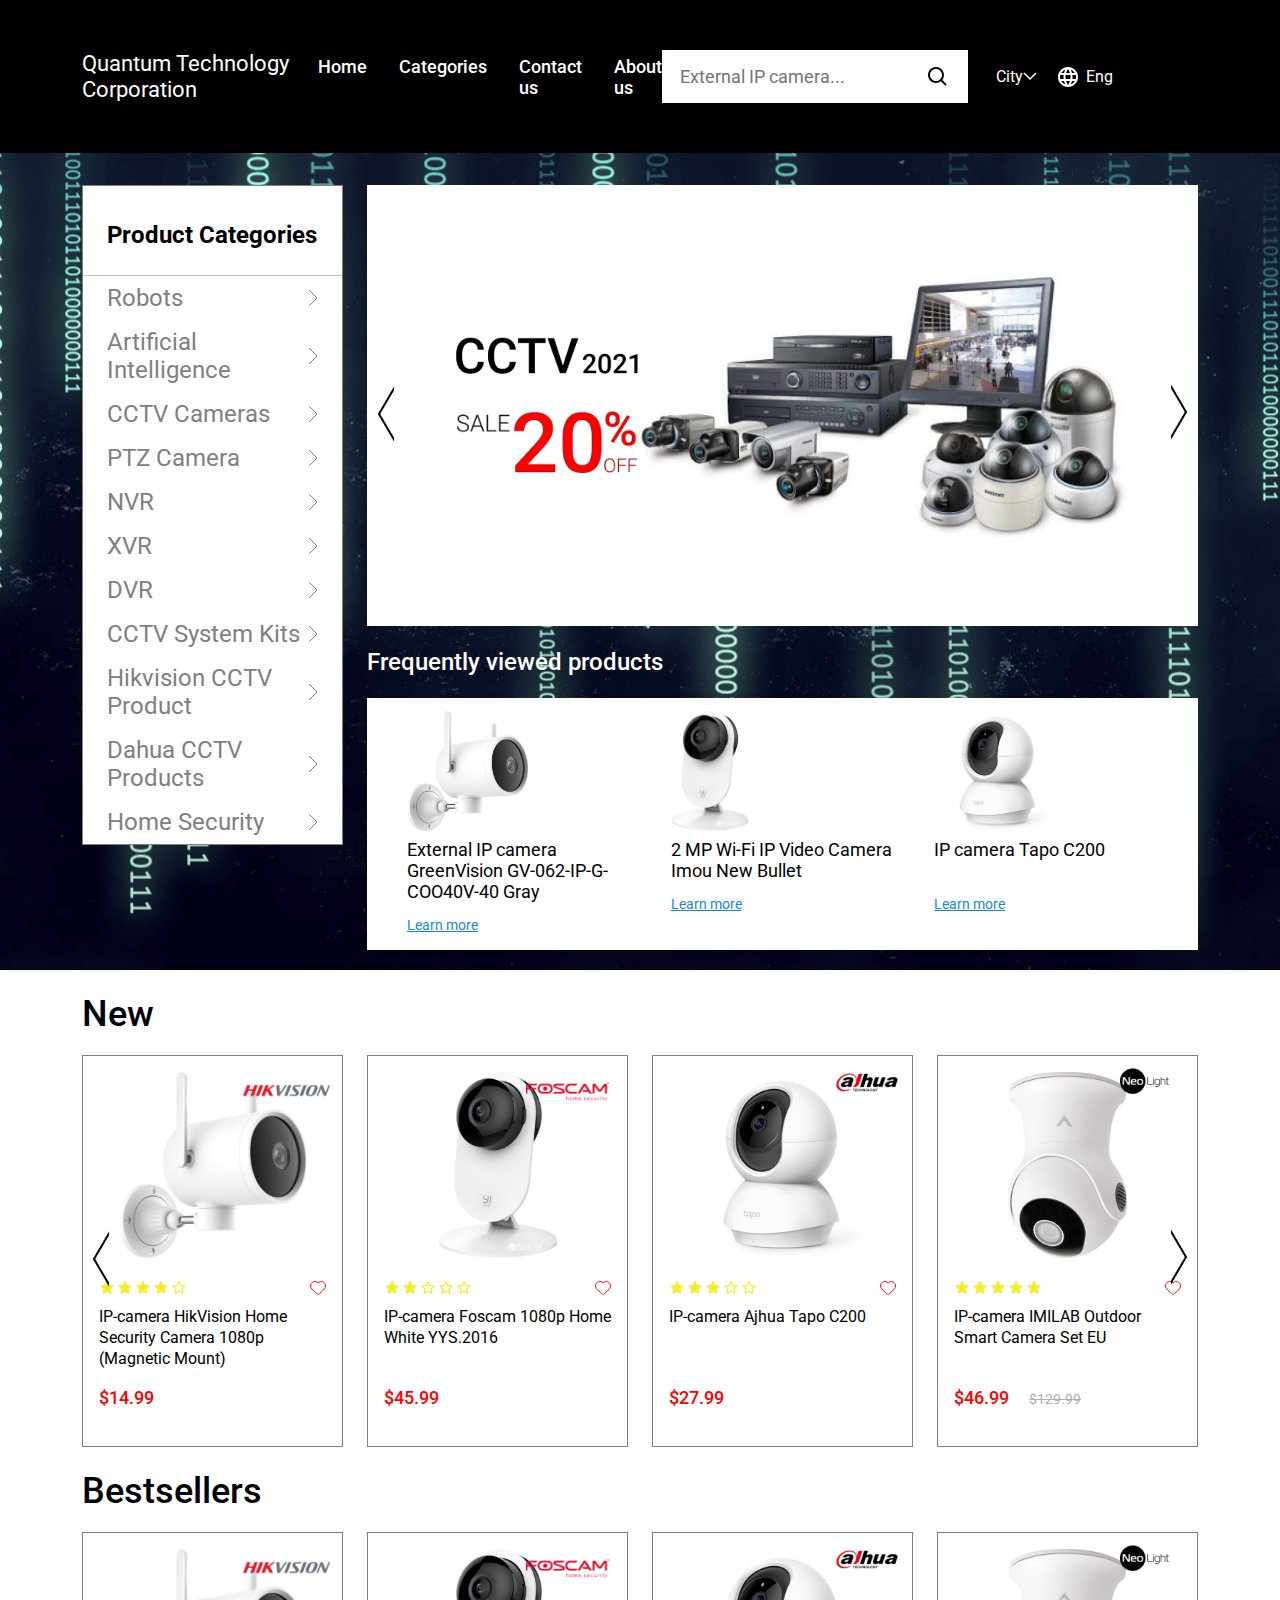
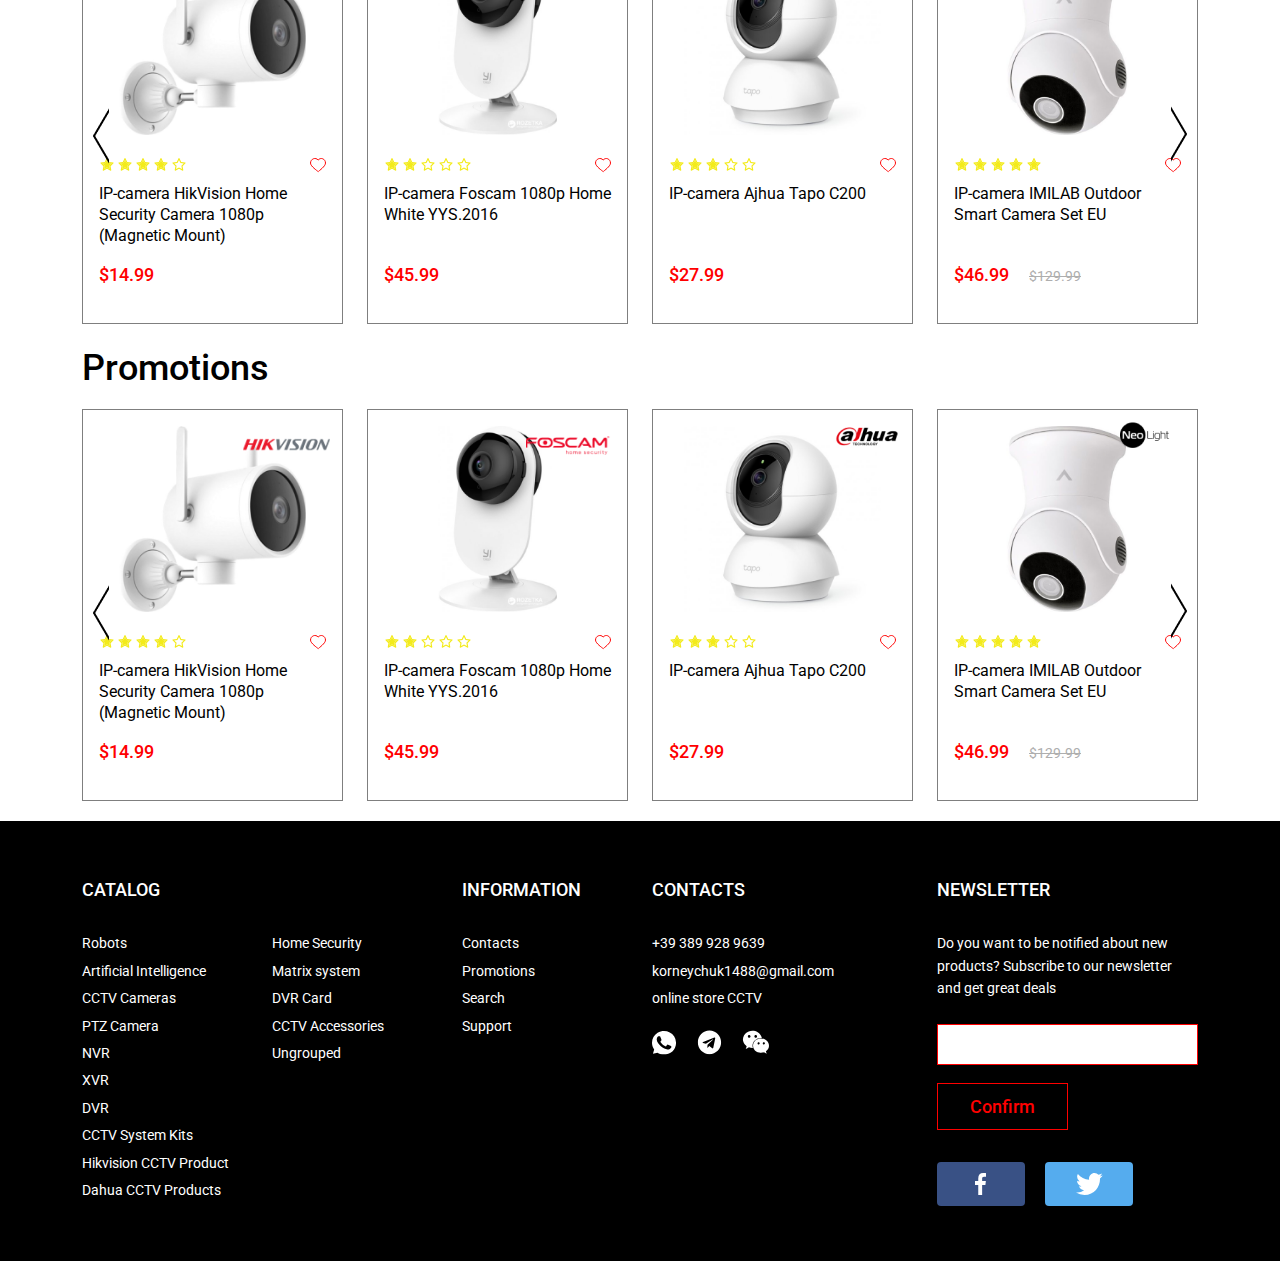
==== commit d0c2f8f5: "Add files via upload" ====
--- a/index.html
+++ b/index.html
@@ -30,7 +30,7 @@
         <div class="banner__inner">
 
           <div class="row">
-            <div class="col-lg-3">
+            <div class="col-xl-3 col-lg-0">
               <ul class="sidebar">
                 <div class="head">Product Categories</div>
                 <li>
@@ -234,7 +234,7 @@
               </ul>
             </div>
 
-            <div class="col-lg-9">
+            <div class="col-xl-9 col-lg-12">
               <div class="banner__info">
                 <div class="swiper-banner">
                   <div class="swiper-wrapper ">
@@ -281,6 +281,8 @@
                 </div>
               </div>
 
+              <a href="categories.html" class="mobile-categories">Сategories</a>
+
               <div class="viewed-products">
                 <div class="title">Frequently viewed products</div>
 
@@ -306,21 +308,6 @@
               </div>
             </div>
           </div>
-          <!-- <div class="sidebar">
-          <div class="sidebar__header">
-            <div class="sidebar__title">Product Categories</div>
-          </div>
-          <ul class="sidebar__list">
-            <li>
-              <div class="link"><a href="#">Robots</a><img src="img/content/icons/dropdown.svg" alt=""></div>
-              <ul>
-                <li>
-                  <div class="link"><a href="#">Robots</a><img src="img/content/icons/dropdown.svg" alt=""></div>
-                </li>
-              </ul>
-            </li>
-          </ul>
-        </div> -->
 
         </div>
       </div>
--- a/css/app.css
+++ b/css/app.css
@@ -7821,15 +7821,25 @@
   width: 36px;
   margin-right: 36px;
 }
-.mobile-menu .head .profile .form {
+.mobile-menu .head .profile .flex {
+  display: -webkit-box;
+  display: -ms-flexbox;
+  display: flex;
+  -webkit-box-orient: vertical;
+  -webkit-box-direction: normal;
+      -ms-flex-direction: column;
+          flex-direction: column;
+}
+.mobile-menu .head .profile .flex .form {
   display: -webkit-box;
   display: -ms-flexbox;
   display: flex;
   -webkit-box-align: center;
       -ms-flex-align: center;
           align-items: center;
-}
-.mobile-menu .head .profile .form a {
+  margin-bottom: 12px;
+}
+.mobile-menu .head .profile .flex .form a {
   font-family: "Roboto", sans-serif;
   font-style: normal;
   font-weight: normal;
@@ -7837,11 +7847,19 @@
   line-height: 19px;
   color: #FFFFFF;
 }
-.mobile-menu .head .profile .form .line {
+.mobile-menu .head .profile .flex .form .line {
   width: 1px;
   height: 16px;
   margin: 0 20px;
   background: #fff;
+}
+.mobile-menu .head .profile .flex .descr {
+  font-family: Roboto;
+  font-style: normal;
+  font-weight: normal;
+  font-size: 12px;
+  line-height: 14px;
+  color: #808080;
 }
 .mobile-menu hr {
   border: 0;
@@ -8178,7 +8196,37 @@
   overflow: hidden;
 }
 
+.mobile-categories {
+  font-family: Roboto;
+  font-style: normal;
+  font-weight: normal;
+  font-size: 18px;
+  line-height: 21px;
+  background: #FF0000;
+  color: #FFFFFF;
+  padding: 18px 24px;
+  display: none;
+  text-align: center;
+  margin-bottom: 20px;
+}
+
 @media (max-width: 1200px) {
+  .categories-product {
+    padding: 166px 0 48px;
+  }
+
+  .filter {
+    margin-bottom: 24px;
+  }
+
+  .categories {
+    margin-bottom: 32px;
+  }
+
+  .pagination {
+    margin-bottom: 0;
+  }
+
   header {
     padding: 32px 0;
     position: fixed;
@@ -8206,8 +8254,32 @@
   .checkbox-text {
     font-size: 18px;
   }
+
+  .sidebar {
+    display: none;
+  }
+
+  .mobile-categories {
+    display: block;
+    max-width: 200px;
+    margin: 0 auto 20px;
+  }
+
+  .banner {
+    padding-top: 96px;
+  }
 }
 @media (max-width: 768px) {
+  .swiper-button-prev::after, .swiper-button-next:after {
+    -webkit-transform: scale(0.6) !important;
+            transform: scale(0.6) !important;
+  }
+
+  .swiper-button-next::after {
+    -webkit-transform: rotate(180deg) scale(0.6) !important;
+            transform: rotate(180deg) scale(0.6) !important;
+  }
+
   header .container .right-col {
     width: 100%;
     -webkit-box-pack: end;
@@ -8275,7 +8347,7 @@
   }
 
   .categories .products-list {
-    gap: 20px;
+    gap: 8px;
     grid-template-columns: repeat(2, 1fr);
   }
 
@@ -8307,6 +8379,50 @@
   .filter .link + .link {
     margin-left: 0;
   }
+
+  .viewed-products .items {
+    padding: 16px 20px;
+    gap: 20px;
+  }
+  .viewed-products .items .item .name {
+    font-size: 16px;
+  }
+
+  .product-card .brand img {
+    max-width: 48px;
+  }
+
+  .viewed-products .title {
+    font-size: 18px;
+    line-height: 21px;
+  }
+  .viewed-products .items {
+    padding: 16px;
+    gap: 16px;
+  }
+  .viewed-products .items .item {
+    text-align: center;
+  }
+  .viewed-products .items .item .container-img {
+    height: 96px;
+    text-align: center;
+  }
+  .viewed-products .items .item .container-img img {
+    display: inline;
+  }
+  .viewed-products .items .item .name {
+    font-size: 11px;
+    line-height: 13px;
+    margin-bottom: 12px;
+  }
+
+  .banner .sidebar {
+    display: none;
+  }
+
+  .sidebar li a.link + ul a.link {
+    display: none !important;
+  }
 }
 @media (max-width: 520px) {
   .product-card {
@@ -8590,6 +8706,7 @@
     font-size: 18px;
     line-height: 21px;
     color: #000000;
+    margin-bottom: 0;
   }
   .section .product-slider {
     padding: 20px 0;
@@ -8641,6 +8758,101 @@
 
   .categories {
     margin-bottom: 40px;
+  }
+
+  .orders-detail .table .table-body .product,
+.cart .table .table-body .product {
+    padding: 24px 0 48px;
+  }
+  .orders-detail .table .table-body .product .item.product-price,
+.cart .table .table-body .product .item.product-price {
+    display: none;
+  }
+  .orders-detail .table .table-body .product .item.quantity-block,
+.cart .table .table-body .product .item.quantity-block {
+    position: absolute;
+    left: 0;
+    bottom: 12px;
+    margin-bottom: 0;
+  }
+  .orders-detail .table .table-body .product .product-total,
+.cart .table .table-body .product .product-total {
+    position: absolute;
+    right: 0;
+    bottom: 12px;
+  }
+
+  .banner {
+    padding-top: 84px;
+  }
+
+  .swiper-button-prev::after, .swiper-button-next:after {
+    -webkit-transform: scale(0.6) !important;
+            transform: scale(0.6) !important;
+  }
+
+  .swiper-button-next::after {
+    -webkit-transform: rotate(180deg) scale(0.6) !important;
+            transform: rotate(180deg) scale(0.6) !important;
+  }
+
+  .mobile-categories {
+    display: block;
+    max-width: 100%;
+  }
+
+  .banner__info {
+    margin-bottom: 12px;
+  }
+
+  .banner-card {
+    padding: 24px 32px;
+  }
+
+  .filter {
+    margin-top: 0;
+  }
+  .filter .title {
+    font-size: 24px;
+    line-height: 28px;
+    margin-bottom: 16px;
+  }
+  .filter .link {
+    padding: 8px;
+    margin-right: 0;
+    margin-bottom: 8px;
+    font-size: 16px;
+    line-height: 19px;
+    color: #808080;
+  }
+
+  .sidebar {
+    border: 0;
+    border-top: 1px solid #808080;
+  }
+  .sidebar .head {
+    padding: 24px 0 16px;
+    border: 0;
+  }
+  .sidebar li a.link {
+    padding: 8px;
+  }
+  .sidebar li a.link .title {
+    font-size: 16px;
+    line-height: 19px;
+  }
+
+  .viewed-products .items {
+    padding: 8px;
+    gap: 8px;
+  }
+
+  .pagination {
+    margin-bottom: 48px;
+  }
+
+  .categories-product .sidebar {
+    display: block;
   }
 }
 @media (max-width: 1200px) {
